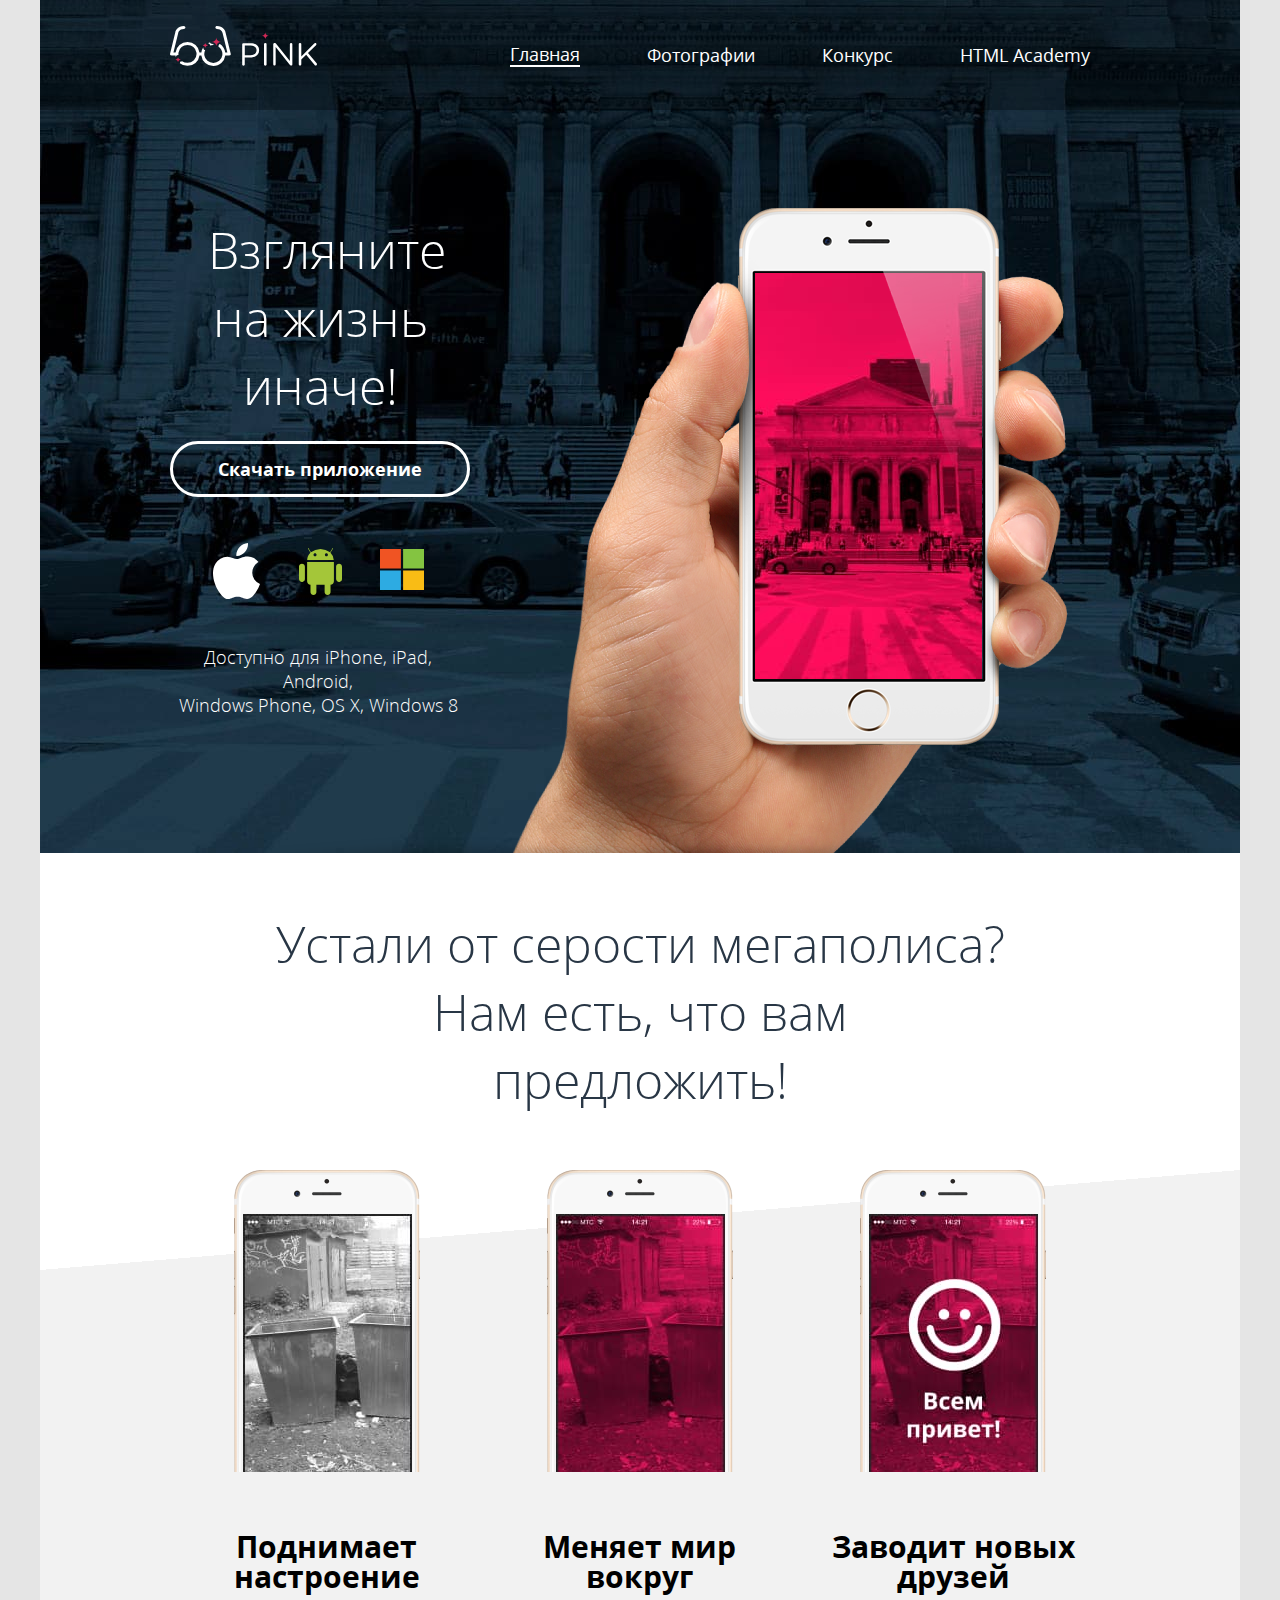
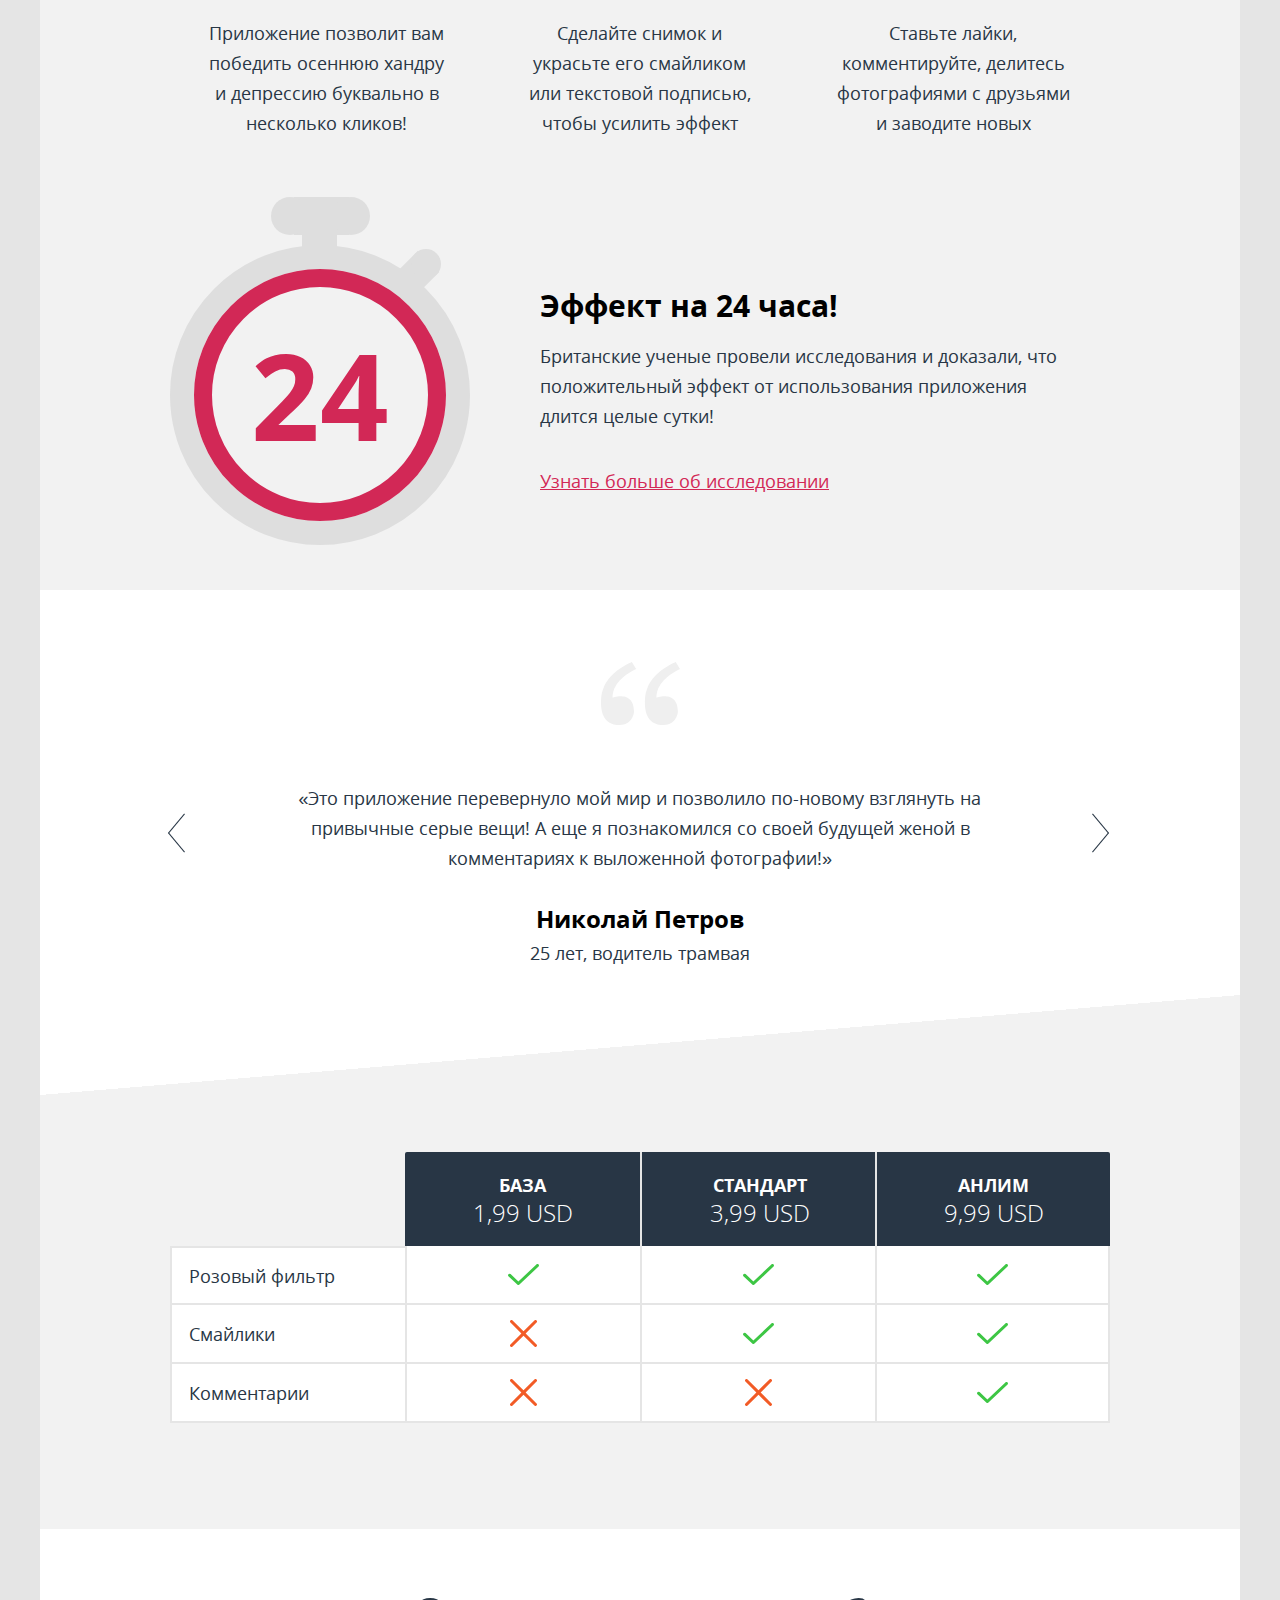
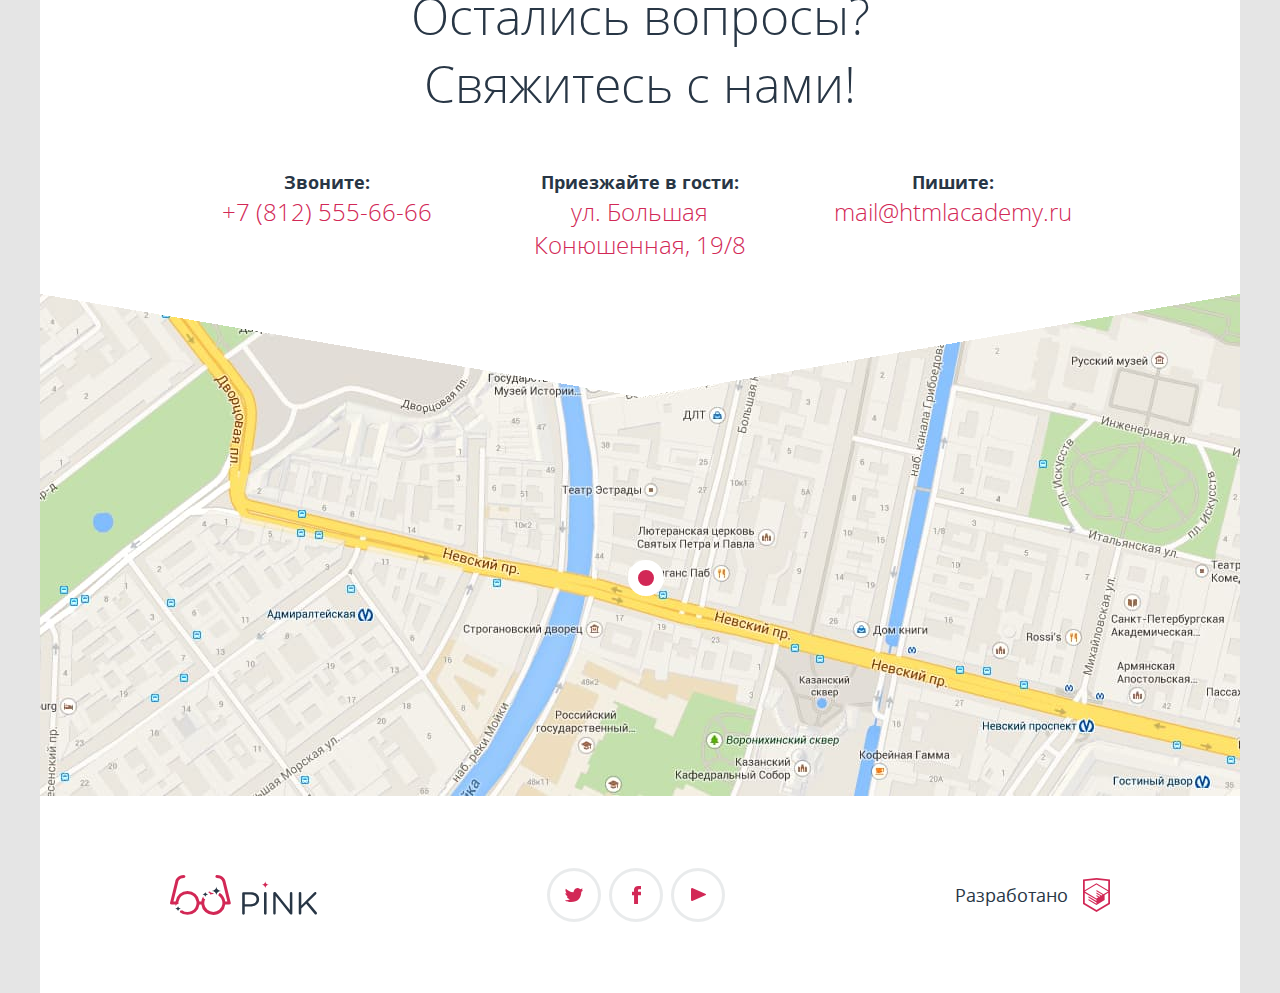
==== index.html @ 9d9a6d83 "pink main page" ====
<!DOCTYPE html>
<html class="page" lang="ru">
<head>
  <meta charset="utf-8">
  <meta name="viewport" content="width=device-width,initial-scale=1">
  <title>Приложение Пинк</title>
  <link rel="icon" href="img/icons/favicon.ico">
  <link rel="stylesheet" href="css/style.css">
</head>
<body class="page__body">
  <div class="page__body-wrapper">
    <header class="header header--opened">
      <div class="header__wrapper">
        <div class="main-nav__wrapper main-nav__wrapper--closed">
          <nav class="main-nav">
            <div class="main-nav__header main-nav__header--closed">
              <a class="main-nav__logo main-nav__logo--device" aria-label="Логотип приложения Пинк">
              </a>
              <div class="main-nav__toggle-wrapper">
                <button class="main-nav__toggle main-nav__toggle--closed" type="button">
                  <span class="visually-hidden">Открыть меню</span>
                </button>
              </div>
            </div>
            <ul class="main-nav__list main-nav__list--closed">
              <li class="main-nav__item main-nav__item--active">
                <a>Главная</a>
              </li>
              <li class="main-nav__item">
                <a>Фотографии</a>
              </li>
              <li class="main-nav__item">
                <a>Конкурс</a>
              </li>
              <li class="main-nav__item">
                <a>HTML Academy</a>
              </li>
            </ul>
          </nav>
        </div>
        <div class="intro">
          <section class="intro__img intro__img--closed">
            <div class="intro__wrapper intro__wrapper--closed">
              <h2 class="intro__slogan intro__slogan--closed">Взгляните на жизнь иначе!</h2>
              <div class="intro__download-wrapper">
                <a class="intro__button" href="#">
                  <p class="intro__button-text">Скачать приложение</p>
                </a>
                <div class="logos">
                  <div class="logos__wrapper">
                    <ul class="logos__list">
                      <li class="logos__item logos__item--apple">
                      </li>
                      <li class="logos__item logos__item--android">
                      </li>
                      <li class="logos__item logos__item--microsoft">
                      </li>
                    </ul>
                  </div>
                </div>
                <p class="logos__desc">
                  Доступно для iPhone, iPad, Android,<br> Windows Phone, OS X, Windows 8
                </p>
              </div>
            </div>
          </section>
        </div>
      </div>
    </header>
    <main class="page-main">
      <h1 class="visually-hidden">Приложение Pink</h1>
      <section class="advatages">
        <h2 class="visually-hidden">Наши преимущества</h2>
        <div class="advatages__wrapper">
          <div class="advatages__title-wrapper">
            <div class="advatages__title">
              <p class="advatages__title-main">Устали от серости мегаполиса?</p>
              <p class="advatages__title-main">
                Нам есть, что вам<br>предложить!
              </p>
            </div>
          </div>
          <nav class="advatages__content">
            <div class="advatages__content-wrapper">
              <ul class="advatages__list">
                <li class="advatages__item advatages__item--mood">
                  <h3 class="advatages__item-title">Поднимает настроение</h3>
                  <p class="advatages__item-desc">
                    Приложение позволит вам победить осеннюю хандру и депрессию буквально в несколько кликов!
                  </p>
                </li>
                <li class="advatages__item advatages__item--change">
                  <h3 class="advatages__item-title">Меняет мир вокруг</h3>
                  <p class="advatages__item-desc">
                    Сделайте снимок и украсьте его смайликом или текстовой подписью, чтобы усилить эффект
                  </p>
                </li>
                <li class="advatages__item advatages__item--friends">
                  <h3 class="advatages__item-title">Заводит новых друзей</h3>
                  <p class="advatages__item-desc">
                    Ставьте лайки, комментируйте, делитесь фотографиями с друзьями и заводите новых
                  </p>
                </li>
              </ul>
              <div class="advatages__img advatages__img--blackwhite"></div>
              <div class="advatages__img advatages__img--colored"></div>
              <div class="advatages__img advatages__img--smile"></div>
            </div>
          </nav>
        </div>
      </section>
      <section class="proof">
        <h2 class="visually-hidden">Доказательства пользы</h2>
        <div class="proof__wrapper">
          <div class="diagram">
            <div class="diagram__spiner">
            </div>
            <div class="diagram__axe">
            </div>
            <div class="diagram__outer">
              <div class="diagram__inner">
                <p class="diagram__text">24</p>
              </div>
            </div>
          </div>
          <div class="proof__content-wrapper">
            <h2 class="proof__title">Эффект<br> на 24 часа!</h2>
            <p class="proof__content">
              Британские ученые провели исследования
              и доказали, что положительный эффект
              от использования приложения длится целые сутки!
            </p>
            <a class="proof__link" href="#">
              Узнать больше об исследовании
            </a>
          </div>
        </div>
      </section>
      <section class="reviews">
        <h2 class="visually-hidden">Отзывы</h2>
        <div class="reviews__wrapper slider">
          <button class="reviews__prev" type="button">
            <span class="visually-hidden">Назад</span>
          </button>
          <div class="reviews__list slider__list">
            <div class="reviews__item slider__item">
              <div class="reviews__quotes-img"></div>
              <blockquote class="reviews__blockquote">
                <p class="reviews__quote">
                  «Это приложение перевернуло мой мир и позволило по-новому взглянуть на
                  привычные серые вещи! А еще я познакомился со своей будущей женой в
                  комментариях к выложенной фотографии!»
                </p>
                <cite class="reviews__author">
                  Николай Петров
                </cite>
                <p class="reviews__info">
                  25 лет, водитель трамвая
                </p>
              </blockquote>
            </div>
          </div>
          <div class="reviews__toggles slider__toggles">
            <button class="slider__toggle slider__toggle--active" type="button">
              <span class="visually-hidden">1</span>
            </button>
            <button class="slider__toggle" type="button">
              <span class="visually-hidden">2</span>
            </button>
            <button class="slider__toggle" type="button">
              <span class="visually-hidden">3</span>
            </button>
          </div>
          <button class="reviews__next" type="button">
            <span class="visually-hidden">Вперед</span>
          </button>
        </div>
      </section>
      <section class="price">
        <h2 class="visually-hidden">Цены на услуги</h2>
        <div class="price__wrapper slider">
          <div class="price__table">
              <div class="price__th price_th-first">
              </div>
              <div class="price__th">
                <div class="price__th-wrapper">
                  <p class="price__title">База</p>
                  <p class="price__value">1,99 USD</p>
                </div>
              </div>
              <div class="price__th price__th--active price__th-hit">
                <div class="price__th-wrapper">
                  <p class="price__title">Стандарт</p>
                  <p class="price__value">3,99 USD</p>
                </div>
              </div>
              <div class="price__th">
                <div class="price__th-wrapper">
                  <p class="price__title">Анлим</p>
                  <p class="price__value">9,99 USD</p>
                </div>
              </div>
              <div class="price__td price__td--active price__td-top">
                <div class="price__td-wrapper">
                  <p class="price__item">
                    Розовый фильтр
                  </p>
                </div>
              </div>
              <div class="price__td">
                <div class="price__img-wrapper">
                  <div class="price__td-img price__td-img--true"></div>
                </div>
              </div>
              <div class="price__td  price__td--active">
                <div class="price__img-wrapper">
                  <div class="price__td-img price__td-img--true"></div>
                </div>
              </div>
              <div class="price__td price__td-right">
                <div class="price__img-wrapper">
                  <div class="price__td-img price__td-img--true"></div>
                </div>
              </div>
              <div class="price__td price__td--active">
                <div class="price__td-wrapper">
                  <p class="price__item">
                    Смайлики
                  </p>
                </div>
              </div>
              <div class="price__td">
                <div class="price__img-wrapper">
                  <div class="price__td-img price__td-img--false"></div>
                </div>
              </div>
              <div class="price__td price__td--active">
                <div class="price__img-wrapper">
                  <div class="price__td-img price__td-img--true"></div>
                </div>
              </div>
              <div class="price__td price__td-right">
                <div class="price__img-wrapper">
                  <div class="price__td-img price__td-img--true"></div>
                </div>
              </div>
              <div class="price__td price__td--active">
                <div class="price__td-wrapper">
                  <p class="price__item">
                    Комментарии
                  </p>
                </div>
              </div>
              <div class="price__td">
                <div class="price__img-wrapper">
                  <div class="price__td-img price__td-img--false"></div>
                </div>
              </div>
              <div class="price__td price__td--active">
                <div class="price__img-wrapper">
                  <div class="price__td-img price__td-img--false"></div>
                </div>
              </div>
              <div class="price__td price__td-right">
                <div class="price__img-wrapper">
                  <div class="price__td-img price__td-img--true"></div>
                </div>
              </div>
          </div>
          <div class="price__toggles slider__toggles">
            <button class="slider__toggle" type="button">
              <span class="visually-hidden">1</span>
            </button>
            <button class="slider__toggle slider__toggle--active" type="button">
              <span class="visually-hidden">2</span>
            </button>
            <button class="slider__toggle" type="button">
              <span class="visually-hidden">3</span>
            </button>
          </div>
        </div>
      </section>
      <section class="contacts">
        <h2 class="visually-hidden">Контакты</h2>
        <div class="contacts__wrapper">
          <div class="contacts__content">
            <h3 class="contacts__title">Остались вопросы?<br>Свяжитесь с нами!</h3>
            <div class="contacts__phone">
              <p class="contacts__phone-title">Звоните:</p>
              <a class="contacts__phone-number" href="tel:+7(812)555-66-66">
                <span class="contacts__phone-text">+7 (812) 555-66-66</span>
              </a>
            </div>
            <div class="contacts__email">
              <p class="contacts__email-title">Пишите:</p>
              <a class="contacts__email-link" href="mail@htmlacademy.ru">
                <span class="contacts__email-text">mail@htmlacademy.ru</span>
              </a>
            </div>
            <div class="contacts__address">
              <p class="contacts__address-title">Приезжайте в гости:</p>
              <a class="contacts__address-link" href="ул.БольшаяКонюшенная,19/8">
                <span class="contacts__address-text">ул. Большая<br>Конюшенная, 19/8</span>
              </a>
            </div>
          </div>
        </div>
        <div class="map">
          <div class="map__blur">
            <div class="map__img"></div>
          </div>
        </div>
      </section>
    </main>
    <footer class="page-footer">
      <div class="page-footer__wrapper">
        <div class="page-footer__logo">
        </div>
        <div class="social">
          <div class="social__wrapper">
            <div class="social__img social__twitter" aria-label="Твиттер лого">
            </div>
            <div class="social__img social__fb" aria-label="Фейсбук лого">
            </div>
            <div class="social__img social__youtube" aria-label="Ютуб лого">
            </div>
          </div>
        </div>
        <div class="page-footer__dev">
          <h3 class="page-footer__dev-name">Разработано</h3>
          <div class="page-footer__dev-logo"aria-label="htmlacademy лого">
          </div>
        </div>
      </div>
    </footer>
    <script src="./js/script.js" defer></script>
  </div>
</body>
</html>
---- css/style.css ----
.visually-hidden{position:absolute;width:1px;height:1px;margin:-1px;border:0;padding:0;white-space:nowrap;-webkit-clip-path:inset(100%);clip-path:inset(100%);clip:rect(0,0,0,0);overflow:hidden}@font-face{font-family:"Open Sans";src:url(../fonts/opensanslight.woff2)format("woff2");font-weight:300;font-display:swap;font-style:normal}@font-face{font-family:"Open Sans";src:url(../fonts/opensans.woff2)format("woff2");font-weight:400;font-display:swap;font-style:normal}@font-face{font-family:"Open Sans";src:url(../fonts/opensansbold.woff2)format("woff2");font-weight:700;font-display:swap;font-style:normal}@font-face{font-family:"Open Sans";src:url(../fonts/opensanslight.woff)format("woff");font-weight:300;font-display:swap;font-style:normal}@font-face{font-family:"Open Sans";src:url(../fonts/opensans.woff)format("woff");font-weight:400;font-display:swap;font-style:normal}@font-face{font-family:"Open Sans";src:url(../fonts/opensansbold.woff)format("woff");font-weight:700;font-display:swap;font-style:normal}.page__body{margin:0;display:flex;width:100%;min-width:327spx;font-family:"Open Sans","Arial",sans-serif;font-weight:300;background:#e5e5e5}@media (min-width:1200px){.page__body-wrapper{max-width:1200px;margin:auto}}.header{color:#fff;font-family:"Open Sans","Arial",sans-serif;font-weight:300}.header__wrapper,.main-nav__wrapper{position:relative;width:100%}.main-nav__wrapper--closed{position:absolute}@media (min-width:1200px){.main-nav__wrapper{position:absolute}}.main-nav{position:relative;z-index:2}@media (min-width:1200px){.main-nav{padding:0 130px;display:grid;grid-template-columns:1fr 1.94fr;justify-content:space-between;background-color:rgba(0,0,0,.3)}}.main-nav__header{padding:0 20px;background-color:#283645;display:flex;height:69px;align-items:center;justify-content:space-between;border-bottom:1px solid #000}.main-nav__header--closed{height:66px;background-color:rgba(0,0,0,.3);border-bottom:none}@media (min-width:660px){.main-nav__header,.main-nav__header--closed{height:110px}}@media (min-width:1200px){.main-nav__header{padding:0;background-color:transparent;border-bottom:none}}.main-nav__logo{display:block;width:74px;height:23px;background-color:transparent;background-image:url(../img/logo-mobile.svg);background-repeat:no-repeat}@media (min-width:660px){.main-nav__logo{width:145px;height:40px;padding-bottom:18px;background-image:url(../img/logo-tablet.svg)}}@media (min-width:1200px){.main-nav__logo{width:147px;height:40px;background-image:url(../img/logo-desktop.svg)}}.main-nav__list{list-style:none;margin:0;padding:0}.main-nav__list--closed{display:none}@media (min-width:1200px){.main-nav__list{display:flex;align-items:center;justify-content:space-between}}.main-nav__item{padding:0 20px;display:flex;height:63px;font-weight:700;font-size:18px;line-height:32px;align-items:center;justify-content:center;text-transform:uppercase;color:#fff;background-color:#283645;border-top:1px solid rgba(255,255,255,.15);border-bottom:1px solid #000}.main-nav__item:hover a{color:#d22856;cursor:pointer}.main-nav__item:active a{opacity:.3}@media (min-width:1200px){.main-nav__item{font-weight:400;line-height:18px;text-transform:none;background-color:transparent;border-top:none;border-bottom:none}.main-nav__item:active a{color:#fff;opacity:.3}.main-nav__item--active:hover a{color:#fff;cursor:text}.main-nav__item--active:active a{color:#fff;cursor:text;opacity:1}.main-nav__item--active a::after{position:relative;top:2px;display:block;content:"";width:100%;height:2px;background-color:#fff}}.main-nav__toggle{display:block;width:50px;height:24px;padding:0;border:0;background-color:transparent;cursor:pointer}.main-nav__toggle:active::before{opacity:30%}.main-nav__toggle--closed::before{position:absolute;display:block;content:"";width:50px;height:4px;background-color:#fff;box-shadow:0 8px 0#fff,0-8px 0#fff}.main-nav__toggle--closed:hover::before{background-color:#d22856;box-shadow:0 8px 0#d22856,0-8px 0#d22856}@media (min-width:1200px){.main-nav__toggle{display:none}}.main-nav__toggle--opened{width:23px;height:23px}.main-nav__toggle--opened::after,.main-nav__toggle--opened::before{position:absolute;width:23px;height:2px;box-shadow:none;display:block;content:"";background-color:#fff}.main-nav__toggle--opened::before{transform:rotate(45deg)}.main-nav__toggle--opened::after{transform:rotate(-45deg)}.main-nav__toggle--opened:hover::after,.main-nav__toggle--opened:hover::before{background-color:#d22856;box-shadow:none}.main-nav__toggle--opened:active::after,.main-nav__toggle--opened:active::before{opacity:30%;box-shadow:none}@media (min-width:1200px){.main-nav__toggle--opened{display:none}}.intro{position:relative;z-index:1;display:grid;height:inherit;grid-template-columns:1fr;font-family:"Open Sans";font-style:normal;font-weight:300;font-size:14px;line-height:24px;color:#fff;justify-content:center;align-items:center}.intro__img{height:669px;display:grid;align-content:center;background-image:url(../img/phone-mobile.png),url(../img/screen-mobile.jpg),url(../img/back-mobile3.jpg);background-position:0 110px,105px 142px,0-66px;background-repeat:no-repeat,no-repeat,no-repeat;background-size:auto,auto,cover}.intro__img--closed{height:735px;background-position:0 176px,105px 208px,0 0}@media (min-width:660px){.intro__img{height:619px;background-image:url(../img/phone-tablet.png),url(../img/screen-tablet.jpg),url(../img/back-tablet.jpg);background-position:0 74px,372px 130px,0-110px;background-repeat:no-repeat,no-repeat,no-repeat;background-size:auto,auto,cover}.intro__img--closed{height:729px;background-position:0 184px,372px 240px,0 0}}@media (min-width:1200px){.intro__img{height:853px;background-image:url(../img/phone-desktop.png),url(../img/screen-desktop.jpg),url(../img/back-desktop.jpg);background-position:144px 208px,712px 271px,0 0;background-repeat:no-repeat,no-repeat,no-repeat;background-size:auto,auto,cover}}.intro__wrapper{display:grid;justify-content:center;grid-template-rows:391px 271px;grid-template-columns:1fr}.intro__wrapper--closed{grid-template-rows:457px 271px}@media (min-width:660px){.intro__wrapper{grid-template-rows:166px 231px;grid-template-columns:300px;justify-content:left;margin-left:20px;margin-top:0}.intro__wrapper--closed{margin-top:90px}}@media (min-width:1200px){.intro__wrapper{grid-template-rows:225px 276px;grid-template-columns:300px;justify-content:left;margin-left:130px;margin-top:80px}}.intro__download-wrapper{display:grid;grid-template-rows:min-content 1fr min-content;justify-content:center;padding-top:28px;padding-bottom:38px;background-color:#283645}@media (min-width:660px){.intro__download-wrapper{background-color:transparent;padding:0}}@media (min-width:1200px){.intro__download-wrapper{background-color:transparent;padding:0}}.intro__slogan{display:block;font-weight:300;margin:28px 20px 0;font-style:normal;font-size:24px;line-height:29px;text-align:center}.intro__slogan--closed{margin:94px 20px 0}@media (min-width:660px){.intro__slogan{font-size:40px;line-height:48px;margin:0 50px}}@media (min-width:1200px){.intro__slogan{font-size:50px;line-height:68px;margin:0 38px}}.logos{align-self:center}.logos__wrapper{display:flex;justify-content:center}.logos__list{display:grid;grid-template-columns:1fr 1fr 1fr;width:100%;align-items:center;margin:0;padding:0;list-style:none}.logos__item{display:block;background-repeat:no-repeat}.logos__item--microsoft{width:44px;height:44px;justify-self:start;margin-left:10px;background-image:url(../img/microsoft-logo.svg)}.logos__item--android{width:43px;height:47px;justify-self:center;background-image:url(../img/android-logo.svg)}.logos__item--apple{width:47px;height:56px;justify-self:end;margin-right:10px;background-image:url(../img/apple-logo.svg)}.logos__desc{margin:0;font-style:normal;font-weight:300;font-size:14px;line-height:24px;text-align:center}@media (min-width:660px){.logos__desc{width:296px;font-style:normal;font-weight:300;font-size:18px;line-height:24px}}@media (min-width:1200px){.logos__desc{width:296px;font-style:normal;font-weight:300;font-size:18px;line-height:24px}}.intro__button{display:flex;width:274px;height:50px;background-color:transparent;border:3px solid #fff;border-radius:29px;text-decoration:none}@media (min-width:660px){.intro__button{width:294px}}@media (min-width:1200px){.intro__button{width:294px}}.intro__button:hover{background-color:#fff}.intro__button:hover .intro__button-text{color:#d22856}.intro__button:active .intro__button-text{opacity:.3}.intro__button-text{margin:auto;padding:0;font-weight:700;font-size:18px;line-height:18px;color:#fff}.advatages,.page-main{position:relative}.advatages{background-color:#fff}.advatages__title-wrapper{display:grid;align-items:center}@media (min-width:1200px){.advatages__title-wrapper{min-height:317px}}.advatages__title{display:grid;min-height:186px;grid-template-rows:1fr 1fr;align-items:end;margin-bottom:29px}@media (min-width:660px){.advatages__title{min-height:238px}}@media (min-width:1200px){.advatages__title{display:block;min-height:0;margin-bottom:0}}.advatages__title-main{margin:0;font-family:"Open Sans";font-style:normal;font-weight:300;font-size:24px;line-height:29px;color:#283645;text-align:center}@media (min-width:660px){.advatages__title-main{font-size:40px;line-height:54px}}@media (min-width:1200px){.advatages__title-main{font-size:50px;line-height:68px}}.advatages__content{position:relative;background-color:#f2f2f2}.advatages__content::before{display:block;position:absolute;content:"";top:0;width:100%;height:34px;background:linear-gradient(to bottom right,#fff 50%,#f2f2f2 50%);z-index:1}@media (min-width:660px){.advatages__content{grid-template-rows:101px 108px}.advatages__content::before{top:0;height:54px}}@media (min-width:1200px){.advatages__content{grid-template-rows:131px 134px}.advatages__content::before{top:0;height:100px}}.advatages__content-wrapper{display:grid;padding:0 20px;text-align:center;justify-items:center}@media (min-width:660px){.advatages__content-wrapper{grid-template-columns:1fr 1fr;justify-items:left;text-align:left}}@media (min-width:1200px){.advatages__content-wrapper{grid-template-rows:302px 325px;grid-template-columns:1fr 1fr 1fr;justify-items:center;padding:0 130px}}.advatages__list{display:grid;grid-template-rows:139px 139px 139px;margin:0;padding:86px 0 0;list-style:none}@media (min-width:660px){.advatages__list{order:2;grid-template-rows:135px 135px 135px;padding-top:75px}}@media (min-width:1200px){.advatages__list{grid-template-rows:1fr;grid-template-columns:1fr 1fr 1fr;padding-top:0;grid-column:span 3;text-align:center;align-items:center}}.advatages__item-title{margin:0;font-style:normal;font-weight:700;font-size:18px;line-height:24px;color:#000}@media (min-width:1200px){.advatages__item-title{font-size:30px;line-height:30px;padding:0 35px}}.advatages__item-desc{margin:0;padding:20px 20px 20px 0;font-style:normal;font-weight:400;font-size:14px;line-height:24px;color:#283645}@media (min-width:1200px){.advatages__item-desc{font-size:18px;line-height:30px;padding:0 35px;margin-top:26px}}.advatages__img{width:157px;height:278px;z-index:2;background-repeat:no-repeat,no-repeat}.advatages__img--blackwhite{display:none}@media (min-width:1200px){.advatages__img--blackwhite{display:block;width:186px;height:302px;background-image:url(../img/screen-desk-bw.jpg),url(../img/phone-adv-desktop.png);background-position:9px 44px,0 0}}.advatages__img--colored{display:none}@media (min-width:1200px){.advatages__img--colored{display:block;width:186px;height:302px;background-image:url(../img/screen-desk-color.jpg),url(../img/phone-adv-desktop.png);background-position:9px 44px,0 0}}.advatages__img--smile{background-image:url(../img/screen-mob-smile.jpg),url(../img/phone-adv-mobile.png);background-position:8px 34px,0 0}@media (min-width:660px){.advatages__img--smile{width:268px;height:481px;order:1;background-image:url(../img/screen-tabl-smile.jpg),url(../img/phone-adv-tablet.png);background-position:15px 64px,0 0}}@media (min-width:1200px){.advatages__img--smile{width:186px;height:302px;background-image:url(../img/screen-desk-smile.jpg),url(../img/phone-adv-desktop.png);background-position:9px 44px,0 0}}.proof{position:relative;background-color:#fff}@media (max-width:659px){.proof{display:none}}@media (min-width:1200px){.proof{background-color:#f2f2f2}}.proof__wrapper{display:grid;grid-template-columns:1fr 1fr;padding:0 20px}@media (min-width:1200px){.proof__wrapper{grid-template-columns:300px 1fr;padding:0 130px}}.diagram{position:relative;display:block;width:238px;height:238px;padding-top:38px;margin-top:54px;margin-bottom:109px}@media (min-width:1200px){.diagram{width:300px;height:345px;padding-top:48px;margin:0}}.diagram__spiner{position:absolute;top:0;left:96px;width:43px;height:30px;background-color:#dedede}.diagram__spiner::before{left:30px}.diagram__spiner::after,.diagram__spiner::before{content:"";position:absolute;top:0;width:30px;height:30px;border-radius:50%;background-color:#dedede}@media (min-width:1200px){.diagram__spiner::after,.diagram__spiner::before{top:0;left:38px;width:38px;height:38px}}.diagram__spiner::after{left:-16px}@media (min-width:1200px){.diagram__spiner::after{left:-23px}.diagram__spiner{left:124px;width:55px;height:38px}}.diagram__outer{width:202px;height:202px;border:18px solid #dedede;border-radius:50%}.diagram__outer::before{top:10px;left:104px;width:30px;height:30px}.diagram__outer::after,.diagram__outer::before{content:"";position:absolute;background-color:#dedede}@media (min-width:1200px){.diagram__outer::after,.diagram__outer::before{top:17px;left:132px;width:35px;height:35px}}.diagram__outer::after{top:60px;left:203px;width:22px;height:22px;transform:rotate(45deg);border-radius:50%}@media (min-width:1200px){.diagram__outer::after{top:52px;left:241px;width:30px;height:30px}.diagram__outer{width:252px;height:252px;border:24px solid #dedede}}.diagram__inner{display:flex;width:170px;height:170px;border:16px solid #d22856;border-radius:50%}.diagram__inner::before{content:"";position:absolute;top:67px;left:196px;width:22px;height:22px;transform:rotate(45deg);background-color:#dedede}@media (min-width:1200px){.diagram__inner::before{top:60px;left:233px;width:30px;height:30px}.diagram__inner{width:216px;height:216px;border:18px solid #d22856}}.diagram__text{margin:auto;font-weight:700;font-size:96px;line-height:96px;color:#d22856}@media (min-width:1200px){.diagram__text{font-size:120px;line-height:120px}.proof__content-wrapper{margin-left:70px;margin-right:25px;align-self:center}}.proof__title{font-weight:700;font-size:30px;line-height:34px;margin-top:96px;margin-bottom:14px}@media (min-width:1200px){.proof__title{font-weight:700;font-size:30px;line-height:30px;margin:0 0 20px}.proof__title br{display:none}}.proof__content{font-weight:400;font-size:14px;line-height:22px;color:#283645;margin:0 0 10px}@media (min-width:1200px){.proof__content{font-weight:400;font-size:18px;line-height:30px;margin-bottom:35px}}.proof__link{color:#d22856;font-weight:400;font-size:14px}@media (min-width:1200px){.proof__link{font-weight:400;font-size:18px;line-height:30px}}.reviews{position:relative;display:grid;background-color:#fff;height:345px}@media (min-width:660px){.reviews{height:238px}}@media (min-width:1200px){.reviews{height:405px}}.reviews__wrapper{margin:0 20px;justify-self:center;align-self:center;text-align:center}@media (min-width:660px){.reviews__wrapper{align-self:self-start}}@media (min-width:1200px){.reviews__wrapper{display:flex;justify-content:space-between;align-self:self-start;margin:0 130px}.reviews__list{margin-left:104px;margin-right:104px}}.reviews__item{display:grid}.reviews__quotes-img{display:none}@media (min-width:1200px){.reviews__quotes-img{display:block;width:79px;height:63px;margin-top:72px;background-image:url(../img/quotes.svg);background-repeat:no-repeat;justify-self:center}}.reviews__blockquote{display:grid;margin:0}.reviews__quote{margin:0;font-weight:400;font-size:18px;line-height:30px;color:#283645}@media (max-width:659px){.reviews__quote{order:2;font-size:14px;margin-top:24px}}@media (min-width:660px){.reviews__quote{margin-bottom:44px}}@media (min-width:1200px){.reviews__quote{margin-top:58px;margin-bottom:29px}}.reviews__author{font-weight:700;font-size:18px;color:#000;font-style:normal}@media (min-width:660px){.reviews__author{margin-bottom:6px;font-size:20px}}@media (min-width:1200px){.reviews__author{margin-bottom:6px;font-size:24px}}.reviews__info{font-weight:400;font-size:14px;color:#283645;margin:0}@media (max-width:659px){.reviews__info{display:none}}@media (min-width:1200px){.reviews__info{font-size:18px;margin-bottom:36px}}.reviews__next,.reviews__prev{display:none}@media (min-width:1200px){.reviews__next,.reviews__prev{display:block;position:relative;width:22px;height:41px;margin-top:224px;background-color:transparent;border:0;outline-style:none}.reviews__next::after,.reviews__next::before,.reviews__prev::after,.reviews__prev::before{position:absolute;content:"";width:25px;height:1px;background-color:#283645}.reviews__prev::before{top:28px;left:-6px;transform:rotate(50deg)}.reviews__prev::after{top:9px;left:-6px;transform:rotate(-50deg)}.reviews__next::before{top:9px;left:-6px;transform:rotate(50deg)}.reviews__next::after{top:28px;left:-6px;transform:rotate(-50deg)}}.reviews__toggles{margin-top:34px}@media (min-width:660px){.reviews__toggles{margin-top:29px}}@media (min-width:1200px){.reviews__toggles{display:none}}.slider__toggle{width:6px;height:6px;box-sizing:border-box;background-color:#283645;opacity:30%;padding:0;margin:0;border:0;cursor:pointer;border-radius:50%}.slider__toggle:first-child{margin-right:15px}.slider__toggle:last-child{margin-left:15px}.slider__toggle:hover{opacity:60%}.slider__toggle:active{opacity:10%}.slider__toggle--active,.slider__toggle--active:active,.slider__toggle--active:hover{outline:3px solid #283645;opacity:100%;background-color:#fff;cursor:auto}.price{position:relative;background-color:#f2f2f2}.price::before{position:absolute;display:block;content:"";top:0;width:100%;height:20px;background:linear-gradient(to bottom right,#fff 50%,#f2f2f2 50%)}@media (min-width:660px){.price::before{height:42px}}@media (min-width:1200px){.price::before{height:100px}}.price__wrapper{display:grid;min-height:480px}@media (min-width:660px){.price__wrapper{min-height:387px;margin:0 20px}}@media (min-width:1200px){.price__wrapper{min-height:534px;margin:0 130px}}.price__table{width:100%;min-width:327px;margin-top:auto;display:grid;grid-template-rows:minmax(94px,max-content) repeat(3,minmax(59px,max-content));grid-template-columns:.75fr .25fr}@media (min-width:660px){.price__table{margin-top:98px;grid-template-rows:minmax(75px,max-content) repeat(3,minmax(45px,max-content));grid-template-columns:repeat(4,1fr)}}@media (min-width:1200px){.price__table{margin-top:157px;grid-template-rows:minmax(94px,max-content) repeat(3,minmax(59px,max-content));grid-template-columns:repeat(4,1fr)}}.price__th{height:100%;display:none;width:100%;background-color:#283645}.price__th--active{display:block;grid-column:span 2}@media (min-width:660px){.price__th{display:block;grid-column:auto}.price__th:first-child{background-color:transparent}.price__th:nth-child(2){border-radius:2px 0 0 0}.price__th:nth-child(4){border-radius:0 2px 0 0}}@media (min-width:1200px){.price__th{display:block;grid-column:auto}.price__th:first-child{background-color:transparent}.price__th:nth-child(2){border-radius:2px 0 0 0}.price__th:nth-child(4){border-radius:0 2px 0 0}}.price__th-wrapper{display:grid;height:100%;margin-left:20px;margin-right:20px;border-left:2px solid #e5e5e5;border-right:2px solid #e5e5e5;text-align:center;align-content:start;padding-top:16px;line-height:24px}@media (min-width:660px){.price__th-wrapper{margin:0;border:0;align-content:center;padding:0}}@media (min-width:1200px){.price__th-wrapper{margin:0;border:0;align-content:center;padding:0}}@media (min-width:660px){.price__th:nth-child(2) .price__th-wrapper{border-left:none}}@media (min-width:1200px){.price__th:nth-child(2) .price__th-wrapper{border-left:none}}@media (min-width:660px){.price__th:nth-child(3),.price__th:nth-child(4) .price__th-wrapper{border-left:2px solid #e5e5e5}}@media (min-width:1200px){.price__th:nth-child(3),.price__th:nth-child(4) .price__th-wrapper{border-left:2px solid #e5e5e5}}.price__title{font-weight:700;font-size:16px;color:#fff;margin:0;text-transform:uppercase}@media (min-width:1200px){.price__title{font-size:18px}}.price__value{font-weight:300;font-size:18px;color:#fff;margin:0;padding-top:4px}@media (min-width:1200px){.price__value{font-size:24px}}.price__td{display:none;background-color:#fff;border-bottom:2px solid #e5e5e5}.price__td--active{display:grid}@media (min-width:660px){.price__td{display:grid;border-left:2px solid #e5e5e5}.price__td:nth-child(4){border-right:2px solid #e5e5e5}}@media (min-width:1200px){.price__td{display:grid;border-left:2px solid #e5e5e5}}.price__img-wrapper{display:grid}@media (max-width:659px){.price__img-wrapper{margin-right:20px;border-right:2px solid #e5e5e5}}.price__td-img{margin-right:20px}.price__td-img--true{background-image:url(../img/yes-svg.svg);background-repeat:no-repeat;background-size:auto;background-position:right center}@media (min-width:660px){.price__td-img--true{margin-right:0;background-position:center}}@media (min-width:1200px){.price__td-img--true{margin-right:0;background-position:center}}.price__td-img--false{background-image:url(../img/no-svg.svg);background-repeat:no-repeat;background-size:auto;background-position:right center}@media (min-width:660px){.price__td-img--false{margin-right:0;background-position:center}}@media (min-width:1200px){.price__td-img--false{margin-right:0;background-position:center}}@media (min-width:660px){.price__td-top{border-top:2px solid #e5e5e5}}@media (min-width:1200px){.price__td-top{border-top:2px solid #e5e5e5}}@media (min-width:660px){.price__td-right{border-right:2px solid #e5e5e5}}@media (min-width:1200px){.price__td-right{border-right:2px solid #e5e5e5}}.price__td-wrapper{display:grid}@media (max-width:659px){.price__td-wrapper{margin-left:20px;border-left:2px solid #e5e5e5}}.price__item{margin:0 0 0 20px;font-weight:400;font-size:14px;color:#283645;text-transform:uppercase;align-self:center}@media (min-width:660px){.price__item{text-transform:none;margin-left:17px}}@media (min-width:1200px){.price__item{font-size:18px}}.price__toggles{display:none;justify-self:center;margin-top:auto;margin-bottom:auto}@media (max-width:659px){.price__toggles{display:block}}.contacts{width:100%;min-width:327px;background-color:#fff;color:#283645}@media (min-width:660px){.contacts{min-width:660px}}@media (min-width:1200px){.contacts{min-width:1200px}}.contacts__wrapper{display:grid;min-height:411px;justify-items:center;align-items:center;text-align:center;margin:0 20px}@media (min-width:660px){.contacts__wrapper{min-height:405px;margin:0 20px;align-items:start}}@media (min-width:1200px){.contacts__wrapper{min-height:365px;margin:0 130px;align-items:start}}@media (min-width:660px){.contacts__content{display:grid;width:100%;grid-template-rows:minmax(191px,max-content) minmax(103px,max-content) minmax(111px,max-content);grid-template-columns:1fr 1fr;align-items:start}}@media (min-width:1200px){.contacts__content{display:grid;width:100%;grid-template-rows:minmax(241px,max-content) minmax(124px,max-content);grid-template-columns:1fr 1fr 1fr;align-items:start}}.contacts__title{margin-top:0;font-weight:300;font-size:24px;line-height:29px;color:#283645}@media (min-width:660px){.contacts__title{font-size:40px;line-height:54px;grid-column:span 2;margin:0;align-self:center}}@media (min-width:1200px){.contacts__title{font-size:50px;line-height:68px;grid-column:span 3;margin:0;align-self:center}}@media (min-width:660px){.contacts__address{grid-column:span 2}}@media (min-width:1200px){.contacts__address{grid-column:auto;order:1}.contacts__email{order:2}}.contacts__address-title,.contacts__email-title,.contacts__phone-title{font-weight:700;font-size:18px;line-height:25px;margin:19px 0 0}@media (min-width:660px){.contacts__address-title,.contacts__email-title,.contacts__phone-title{margin:0}}@media (min-width:1200px){.contacts__address-title,.contacts__email-title,.contacts__phone-title{margin:0}}.contacts__phone-title{margin-top:30px}@media (min-width:660px){.contacts__phone-title{margin:0}}@media (min-width:1200px){.contacts__phone-title{margin:0}}.contacts__address-text,.contacts__email-text,.contacts__phone-text{font-weight:300;font-size:24px;line-height:33px;color:#d22856}.contacts__address-link,.contacts__email-link,.contacts__phone-number{text-decoration:none;margin-bottom:27px}@media (min-width:660px){.contacts__address-link,.contacts__email-link,.contacts__phone-number{margin:0}}@media (min-width:1200px){.contacts__address-link,.contacts__email-link,.contacts__phone-number{margin:0}}.map{position:relative;background-image:url(../img/map-mobile.jpg);background-repeat:no-repeat;background-size:cover}@media (min-width:660px){.map{background-image:url(../img/map-tablet.jpg)}}@media (min-width:1200px){.map{background-image:url(../img/map-desktop.jpg)}}.map::after,.map::before{position:absolute;display:block;content:"";top:0;width:50%;height:33px;z-index:1}@media (min-width:660px){.map::after,.map::before{height:68px}}@media (min-width:1200px){.map::after,.map::before{height:103px}}.map::before{right:0;background:linear-gradient(to bottom right,#fff 50%,transparent 50%)}.map::after{left:0;background:linear-gradient(to bottom left,#fff 50%,transparent 50%)}.map__blur{position:relative;display:flex;justify-content:center;background:rgba(255,255,255,.2);-webkit-backdrop-filter:blur(4px);backdrop-filter:blur(4px)}.map__img{position:relative;min-height:200px;width:327px;background-image:url(../img/map-mobile.jpg);background-repeat:no-repeat;background-size:contain}.map__img::before{position:absolute;top:48%;left:43%;width:16px;height:16px;content:"";background-color:#d22856;border:10px solid #fff;border-radius:50%}@media (min-width:660px){.map__img::before{top:52%;left:47%}}@media (min-width:1200px){.map__img::before{top:53%;left:49%}}@media (min-width:660px){.map__img{min-height:374px;width:660px;background-image:url(../img/map-tablet.jpg)}}@media (min-width:1200px){.map__img{min-height:502px;width:1200px;background-image:url(../img/map-desktop.jpg)}}.page-footer{position:relative;width:100%;min-width:327px;background-color:#fff}@media (min-width:660px){.page-footer{min-width:660px}}@media (min-width:1200px){.page-footer{min-width:1200px}}.page-footer__wrapper{display:grid;grid-template-rows:80px 92px 112px;min-height:284px;margin:0 20px;justify-items:center;align-items:end}@media (min-width:660px){.page-footer__wrapper{display:flex;min-height:127px;margin:0 20px;align-items:center;justify-content:space-between}}@media (min-width:1200px){.page-footer__wrapper{display:flex;min-height:197px;margin:0 130px;align-items:center;justify-content:space-between}}.page-footer__logo{width:145px;height:40px;background-image:url(../img/footer-logo-tablet.svg);background-repeat:no-repeat}@media (min-width:1200px){.page-footer__logo{width:147px;background-image:url(../img/footer-logo-desktop.svg)}}.social__wrapper{display:flex}.social__img{width:48px;height:48px;margin-left:4px;margin-right:4px;border:3px solid rgba(40,54,69,.1);border-radius:50%}.social__fb,.social__twitter,.social__youtube{background-image:url(../img/twitter.svg);background-repeat:no-repeat;background-size:auto;background-position:center}.social__fb,.social__youtube{background-image:url(../img/facebook.svg)}.social__youtube{background-image:url(../img/youtube.svg)}.page-footer__dev{display:flex;align-items:center;align-self:center}.page-footer__dev-name{font-weight:400;font-size:14px;line-height:18px;color:#283645;margin:0 15px 0 0}@media (min-width:660px){.page-footer__dev-name{font-size:14px}}@media (min-width:1200px){.page-footer__dev-name{font-size:18px}}.page-footer__dev-logo{width:27px;height:34px;background-image:url(../img/htmlacademy.svg);background-repeat:no-repeat;background-size:auto}
/*# sourceMappingURL=[data-uri] */
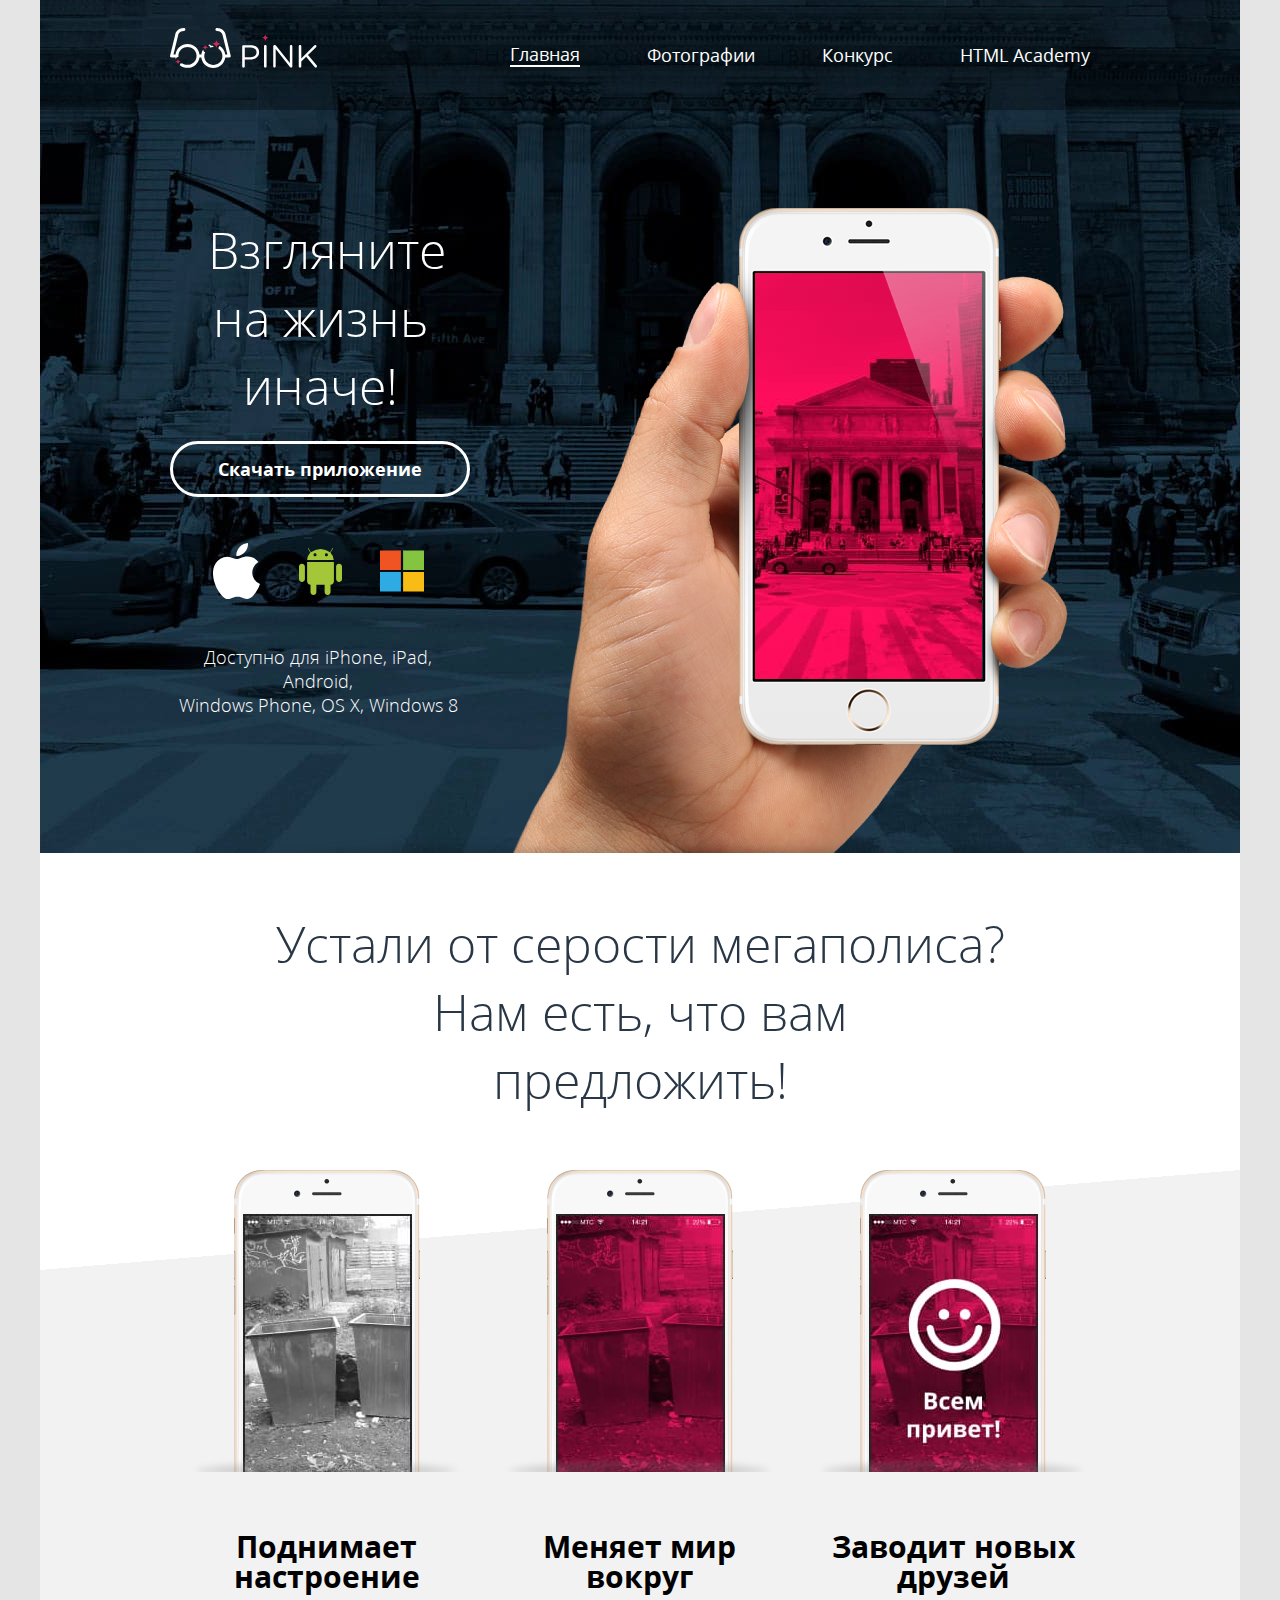
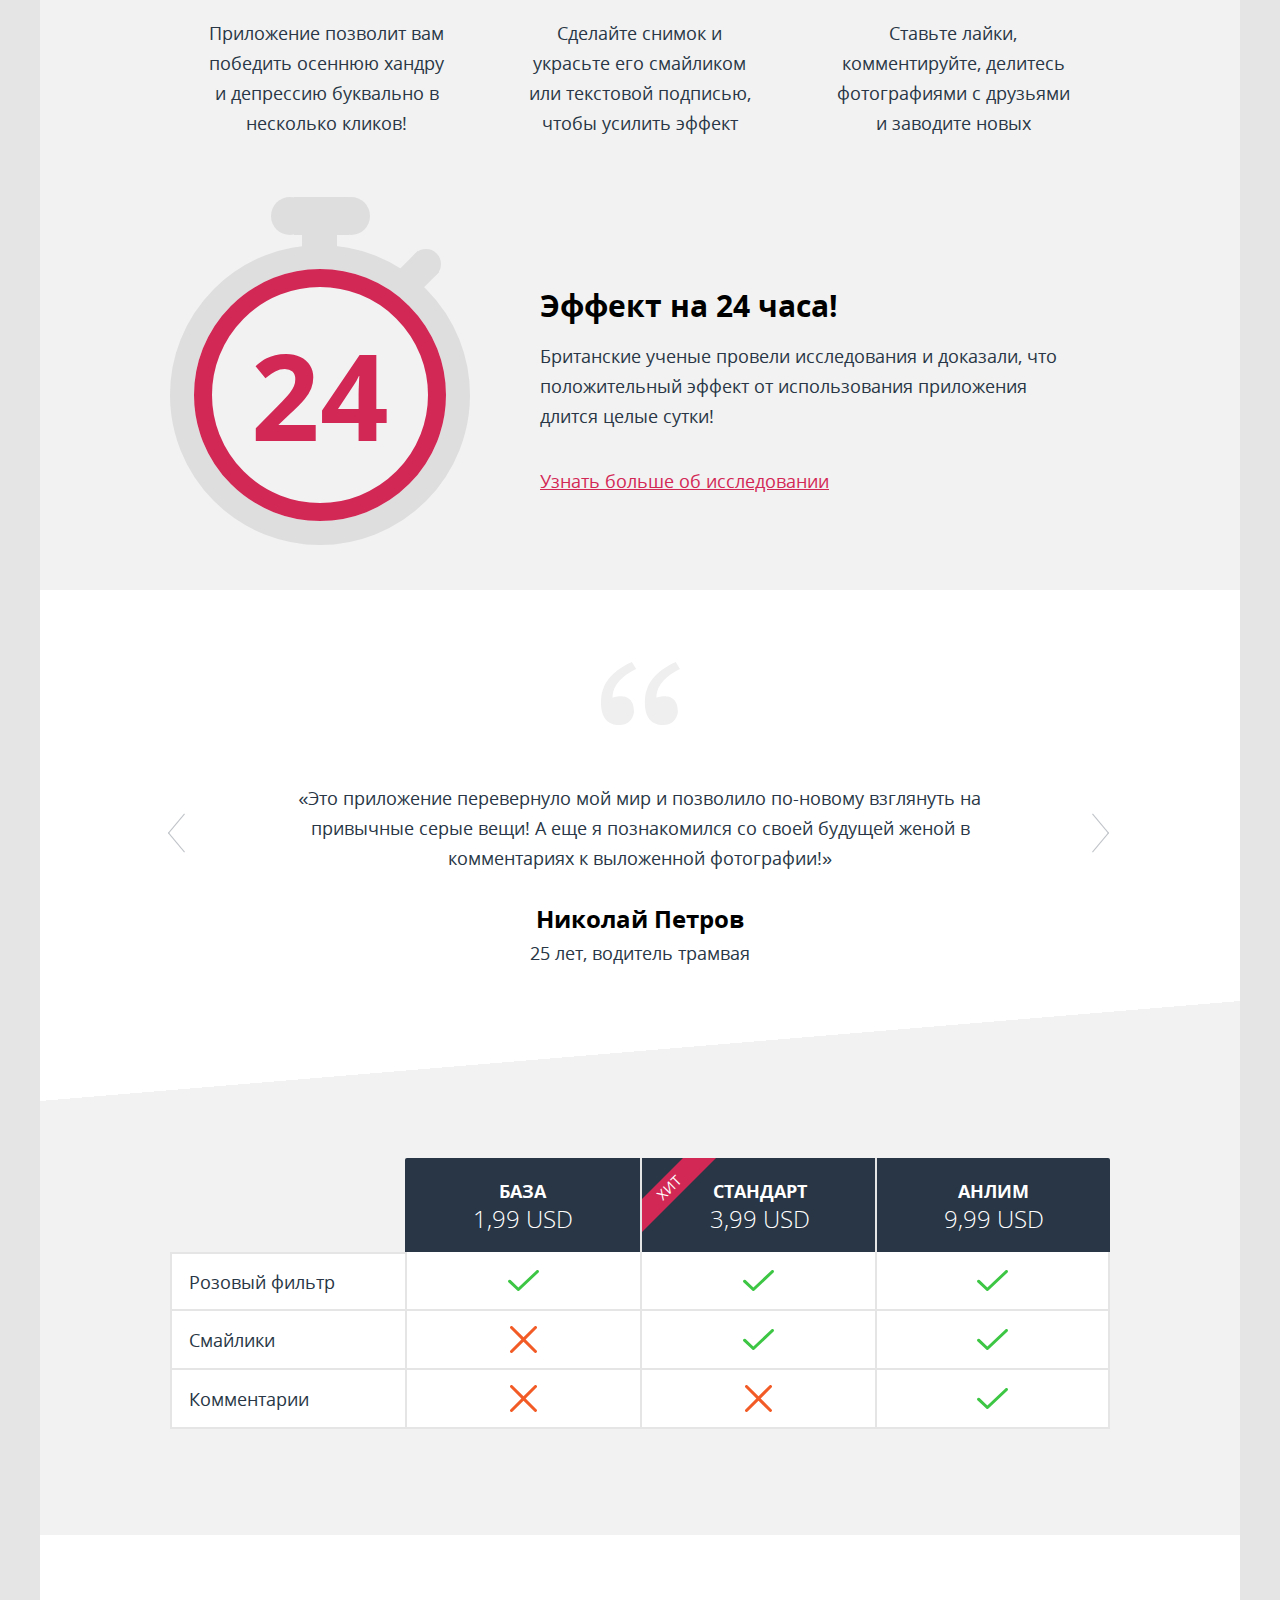
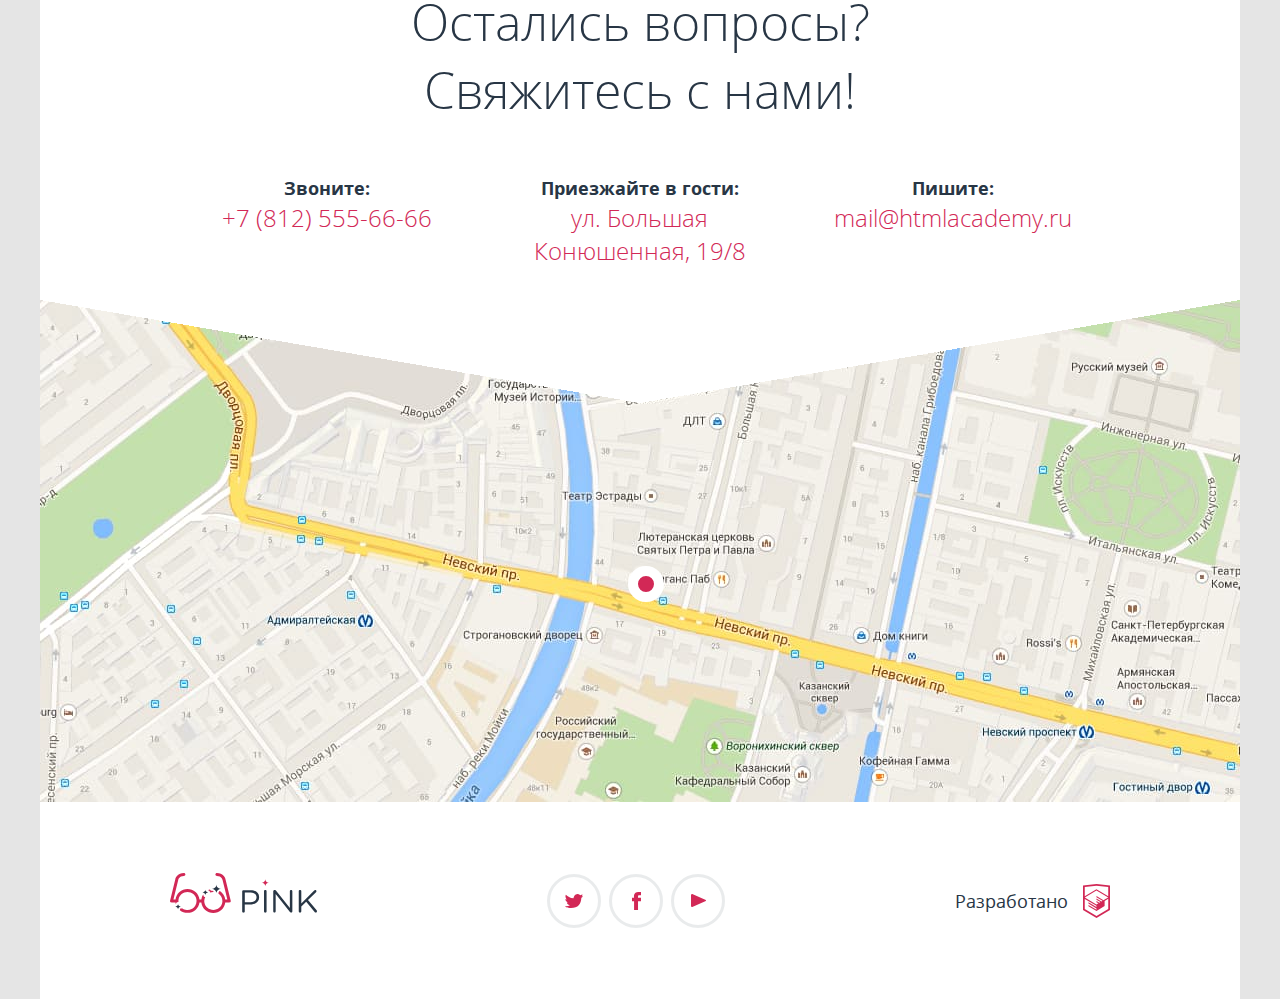
==== commit 6d3e82f4: "Основное закончил" ====
--- a/index.html
+++ b/index.html
@@ -4,17 +4,78 @@
   <meta charset="utf-8">
   <meta name="viewport" content="width=device-width,initial-scale=1">
   <title>Приложение Пинк</title>
-  <link rel="icon" href="img/icons/favicon.ico">
+  <link rel="icon" href="favicon.ico">
   <link rel="stylesheet" href="css/style.css">
 </head>
 <body class="page__body">
+  <svg style="display: none">
+    <symbol id="logo-mobile" width="74" height="23" viewBox="0 0 74 23">
+      <path d="M0.00496827 1.54857C0.00487772 1.21254 0.135804 0.889818 0.369742 0.649431C0.60368 0.409043 0.922049 0.27008 1.25676 0.262266H8.39001C13.4469 0.262266 16.7751 2.9645 16.7751 7.39179V7.45162C16.7751 12.2977 12.7415 14.8105 7.97274 14.8105H2.53836V21.611C2.55394 21.7874 2.53277 21.9651 2.47619 22.1329C2.41961 22.3006 2.32887 22.4547 2.20973 22.5854C2.09058 22.716 1.94565 22.8204 1.78416 22.8918C1.62266 22.9631 1.44812 23 1.27166 23C1.0952 23 0.920671 22.9631 0.759173 22.8918C0.597674 22.8204 0.452744 22.716 0.333602 22.5854C0.21446 22.4547 0.123708 22.3006 0.0671295 22.1329C0.0105515 21.9651 -0.0106138 21.7874 0.00496827 21.611V1.54857ZM8.07209 12.5171C11.7778 12.5171 14.2119 10.5228 14.2119 7.53139V7.47156C14.2119 4.26078 11.8175 2.59556 8.25092 2.59556H2.58804V12.4772L8.07209 12.5171Z"/>
+      <path d="M21.5935 1.38904C21.5779 1.21262 21.5991 1.03487 21.6556 0.867114C21.7122 0.699353 21.803 0.545245 21.9221 0.414596C22.0412 0.283947 22.1862 0.179616 22.3477 0.108238C22.5092 0.0368607 22.6837 0 22.8602 0C23.0366 0 23.2112 0.0368607 23.3727 0.108238C23.5342 0.179616 23.6791 0.283947 23.7982 0.414596C23.9174 0.545245 24.0081 0.699353 24.0647 0.867114C24.1213 1.03487 24.1425 1.21262 24.1269 1.38904V21.611C24.1425 21.7874 24.1213 21.9651 24.0647 22.1329C24.0081 22.3006 23.9174 22.4548 23.7982 22.5854C23.6791 22.7161 23.5342 22.8204 23.3727 22.8918C23.2112 22.9631 23.0366 23 22.8602 23C22.6837 23 22.5092 22.9631 22.3477 22.8918C22.1862 22.8204 22.0412 22.7161 21.9221 22.5854C21.803 22.4548 21.7122 22.3006 21.6556 22.1329C21.5991 21.9651 21.5779 21.7874 21.5935 21.611V1.38904Z"/>
+      <path d="M30.674 1.41895C30.6816 1.08908 30.8163 0.775007 31.0497 0.542621C31.2831 0.310235 31.597 0.177597 31.9258 0.172531H32.2735C32.5316 0.177833 32.7843 0.248188 33.0082 0.377127C33.2322 0.506065 33.4202 0.689448 33.5551 0.910412L47.1559 18.3104V1.35912C47.1559 1.0312 47.2857 0.7167 47.5168 0.484821C47.7478 0.252942 48.0611 0.122673 48.3879 0.122673C48.7146 0.122673 49.0279 0.252942 49.259 0.484821C49.49 0.7167 49.6198 1.0312 49.6198 1.35912V21.6508C49.6252 21.8051 49.5993 21.9589 49.5435 22.1028C49.4878 22.2467 49.4034 22.3777 49.2956 22.4878C49.1877 22.5979 49.0587 22.6848 48.9163 22.7432C48.7739 22.8016 48.6211 22.8303 48.4673 22.8275H48.3382C48.0744 22.8092 47.8184 22.7294 47.5908 22.5944C47.3631 22.4593 47.17 22.2728 47.0268 22.0497L33.1179 4.24085V21.6508C33.1158 21.9722 32.991 22.2805 32.7692 22.5124C32.5474 22.7442 32.2456 22.882 31.9258 22.8973C31.6008 22.892 31.291 22.7581 31.064 22.5246C30.8369 22.2911 30.711 21.9771 30.7137 21.6508V1.41895H30.674Z"/>
+      <path d="M55.9384 1.38904C55.9228 1.21262 55.944 1.03487 56.0005 0.867114C56.0571 0.699353 56.1479 0.545245 56.267 0.414596C56.3862 0.283947 56.5311 0.179616 56.6926 0.108238C56.8541 0.0368607 57.0286 0 57.2051 0C57.3815 0 57.5561 0.0368607 57.7176 0.108238C57.8791 0.179616 58.024 0.283947 58.1431 0.414596C58.2623 0.545245 58.353 0.699353 58.4096 0.867114C58.4662 1.03487 58.4874 1.21262 58.4718 1.38904V13.6837L71.2282 0.551443C71.4899 0.279712 71.8455 0.119105 72.2216 0.10273C72.5468 0.115453 72.8548 0.252812 73.0821 0.486531C73.3094 0.72025 73.4388 1.03254 73.4436 1.35912C73.4366 1.52896 73.3961 1.69572 73.3245 1.84975C73.2529 2.00379 73.1516 2.14205 73.0264 2.25655L65.0785 10.1539L73.6523 20.6836C73.8764 20.9441 73.9998 21.2768 74 21.6209C73.9961 21.7933 73.9583 21.9633 73.8887 22.121C73.8191 22.2786 73.719 22.4209 73.5943 22.5395C73.4696 22.6582 73.3228 22.7509 73.1622 22.8123C73.0016 22.8737 72.8305 22.9026 72.6588 22.8973C72.4588 22.8891 72.2639 22.8322 72.0908 22.7314C71.9177 22.6306 71.7716 22.4891 71.6653 22.3189L63.3001 11.859L58.4718 16.7051V21.591C58.4718 21.7573 58.4391 21.922 58.3757 22.0756C58.3123 22.2293 58.2194 22.3689 58.1022 22.4865C57.9851 22.6041 57.846 22.6973 57.6929 22.761C57.5398 22.8246 57.3757 22.8574 57.21 22.8574C57.0443 22.8574 56.8803 22.8246 56.7272 22.761C56.5741 22.6973 56.435 22.6041 56.3179 22.4865C56.2007 22.3689 56.1078 22.2293 56.0443 22.0756C55.9809 21.922 55.9483 21.7573 55.9483 21.591V1.38904H55.9384Z"/>
+    </symbol>
+    <symbol id="logo-tablet" width="145" height="40" viewBox="0 0 145 40">
+      <path fill-rule="evenodd" clip-rule="evenodd" d="M53.8917 6.58616L58.9302 27.7312C59.0013 27.9491 59.0184 28.1815 58.98 28.4078C58.9417 28.6341 58.849 28.8472 58.7102 29.0284C58.5715 29.2096 58.3909 29.3532 58.1845 29.4465C57.978 29.5398 57.7522 29.58 57.5268 29.5635H53.5201C52.8298 35.3747 47.9494 39.8784 42.0315 39.8784C36.1136 39.8784 31.2332 35.3747 30.543 29.5635H28.5778C27.8869 35.442 22.9527 40 16.9685 40C10.9742 40 6.0335 35.4266 5.35571 29.5337H1.45014C1.22961 29.5445 1.00974 29.5014 0.808914 29.4082C0.608085 29.315 0.432119 29.1743 0.295711 28.9979C0.159304 28.8214 0.0664152 28.6144 0.0248022 28.3941C-0.0168108 28.1737 -0.00593994 27.9464 0.0565069 27.7312L5.10477 6.58616C5.45562 4.25872 7.63865 0 13.4861 0C13.8738 0 14.2456 0.156518 14.5197 0.435122C14.7939 0.713727 14.9479 1.0916 14.9479 1.4856C14.9479 1.87961 14.7939 2.25748 14.5197 2.53608C14.2456 2.81468 13.8738 2.9712 13.4861 2.9712C8.7789 2.9712 8.04797 6.6654 7.9895 7.07146L3.3408 26.6022H5.37467C6.12089 20.7847 11.0272 16.2918 16.9685 16.2918C22.9066 16.2918 27.8107 20.7798 28.5611 26.5926L30.5587 26.6017C31.3043 20.8518 36.1567 16.4134 42.0315 16.4134C47.9178 16.4134 52.7776 20.8691 53.5086 26.6353V26.5824H55.6459L51.007 7.07146C50.9387 6.6654 50.237 2.9712 45.5104 2.9712C45.1227 2.9712 44.7509 2.81468 44.4767 2.53608C44.2026 2.25748 44.0485 1.87961 44.0485 1.4856C44.0485 1.0916 44.2026 0.713727 44.4767 0.435122C44.7509 0.156518 45.1227 0 45.5104 0C51.3578 0 53.5408 4.25872 53.8917 6.58616ZM25.6722 29.5635C25.7448 29.1018 25.7825 28.6283 25.7825 28.1459C25.7825 27.6164 25.7371 27.0977 25.65 26.5935C24.9252 22.3982 21.3141 19.2097 16.9685 19.2097C12.6203 19.2097 9.00753 22.402 8.28571 26.601C8.19945 27.1028 8.15447 27.619 8.15447 28.1459C8.15447 28.6205 8.19096 29.0864 8.26125 29.541C8.92191 33.8136 12.5687 37.0821 16.9685 37.0821C21.3605 37.0821 25.0023 33.8251 25.6722 29.5635ZM50.6138 29.5635C50.6874 29.102 50.7256 28.6285 50.7256 28.1459C50.7256 23.2777 46.8331 19.3313 42.0315 19.3313C37.2299 19.3313 33.3374 23.2777 33.3374 28.1459C33.3374 28.6285 33.3756 29.102 33.4492 29.5635C34.118 33.7577 37.7058 36.9605 42.0315 36.9605C46.3572 36.9605 49.945 33.7577 50.6138 29.5635Z"/>
+      <path d="M71.005 18.5486C71.0049 18.2125 71.1358 17.8898 71.3697 17.6494C71.6037 17.409 71.9221 17.2701 72.2568 17.2623H79.39C84.4469 17.2623 87.7751 19.9645 87.7751 24.3918V24.4516C87.7751 29.2977 83.7415 31.8105 78.9727 31.8105H73.5384V38.611C73.5539 38.7874 73.5328 38.9651 73.4762 39.1329C73.4196 39.3006 73.3289 39.4547 73.2097 39.5854C73.0906 39.716 72.9457 39.8204 72.7842 39.8918C72.6227 39.9631 72.4481 40 72.2717 40C72.0952 40 71.9207 39.9631 71.7592 39.8918C71.5977 39.8204 71.4527 39.716 71.3336 39.5854C71.2145 39.4547 71.1237 39.3006 71.0671 39.1329C71.0106 38.9651 70.9894 38.7874 71.005 38.611V18.5486ZM79.0721 29.5171C82.7778 29.5171 85.2119 27.5228 85.2119 24.5314V24.4716C85.2119 21.2608 82.8175 19.5956 79.2509 19.5956H73.588V29.4772L79.0721 29.5171Z"/>
+      <path d="M92.5935 18.389C92.5779 18.2126 92.5991 18.0349 92.6556 17.8671C92.7122 17.6994 92.803 17.5452 92.9221 17.4146C93.0412 17.2839 93.1862 17.1796 93.3477 17.1082C93.5092 17.0369 93.6837 17 93.8602 17C94.0366 17 94.2112 17.0369 94.3727 17.1082C94.5342 17.1796 94.6791 17.2839 94.7982 17.4146C94.9174 17.5452 95.0081 17.6994 95.0647 17.8671C95.1213 18.0349 95.1424 18.2126 95.1269 18.389V38.611C95.1424 38.7874 95.1213 38.9651 95.0647 39.1329C95.0081 39.3006 94.9174 39.4548 94.7982 39.5854C94.6791 39.7161 94.5342 39.8204 94.3727 39.8918C94.2112 39.9631 94.0366 40 93.8602 40C93.6837 40 93.5092 39.9631 93.3477 39.8918C93.1862 39.8204 93.0412 39.7161 92.9221 39.5854C92.803 39.4548 92.7122 39.3006 92.6556 39.1329C92.5991 38.9651 92.5779 38.7874 92.5935 38.611V18.389Z"/>
+      <path d="M101.674 18.419C101.682 18.0891 101.816 17.775 102.05 17.5426C102.283 17.3102 102.597 17.1776 102.926 17.1725H103.273C103.532 17.1778 103.784 17.2482 104.008 17.3771C104.232 17.5061 104.42 17.6894 104.555 17.9104L118.156 35.3104V18.3591C118.156 18.0312 118.286 17.7167 118.517 17.4848C118.748 17.2529 119.061 17.1227 119.388 17.1227C119.715 17.1227 120.028 17.2529 120.259 17.4848C120.49 17.7167 120.62 18.0312 120.62 18.3591V38.6508C120.625 38.8051 120.599 38.9589 120.544 39.1028C120.488 39.2467 120.403 39.3777 120.296 39.4878C120.188 39.5979 120.059 39.6848 119.916 39.7432C119.774 39.8016 119.621 39.8303 119.467 39.8275H119.338C119.074 39.8092 118.818 39.7294 118.591 39.5944C118.363 39.4594 118.17 39.2728 118.027 39.0497L104.118 21.2408V38.6508C104.116 38.9722 103.991 39.2805 103.769 39.5124C103.547 39.7442 103.246 39.882 102.926 39.8973C102.601 39.892 102.291 39.7581 102.064 39.5246C101.837 39.2911 101.711 38.9771 101.714 38.6508V18.419H101.674Z"/>
+      <path d="M126.938 18.389C126.923 18.2126 126.944 18.0349 127.001 17.8671C127.057 17.6994 127.148 17.5452 127.267 17.4146C127.386 17.2839 127.531 17.1796 127.693 17.1082C127.854 17.0369 128.029 17 128.205 17C128.382 17 128.556 17.0369 128.718 17.1082C128.879 17.1796 129.024 17.2839 129.143 17.4146C129.262 17.5452 129.353 17.6994 129.41 17.8671C129.466 18.0349 129.487 18.2126 129.472 18.389V30.6837L142.228 17.5514C142.49 17.2797 142.845 17.1191 143.222 17.1027C143.547 17.1155 143.855 17.2528 144.082 17.4865C144.309 17.7202 144.439 18.0325 144.444 18.3591C144.437 18.529 144.396 18.6957 144.325 18.8498C144.253 19.0038 144.152 19.1421 144.026 19.2565L136.078 27.1539L144.652 37.6836C144.876 37.9441 145 38.2768 145 38.6209C144.996 38.7933 144.958 38.9633 144.889 39.121C144.819 39.2786 144.719 39.4209 144.594 39.5395C144.47 39.6582 144.323 39.7509 144.162 39.8123C144.002 39.8737 143.831 39.9026 143.659 39.8973C143.459 39.8891 143.264 39.8322 143.091 39.7314C142.918 39.6306 142.772 39.4891 142.665 39.3189L134.3 28.859L129.472 33.7051V38.591C129.472 38.7573 129.439 38.922 129.376 39.0756C129.312 39.2293 129.219 39.3689 129.102 39.4865C128.985 39.6041 128.846 39.6973 128.693 39.761C128.54 39.8246 128.376 39.8574 128.21 39.8574C128.044 39.8574 127.88 39.8246 127.727 39.761C127.574 39.6973 127.435 39.6041 127.318 39.4865C127.201 39.3689 127.108 39.2293 127.044 39.0756C126.981 38.922 126.948 38.7573 126.948 38.591V18.389H126.938Z"/>
+    </symbol>
+    <symbol id="logo-desktop"  width="147" height="40" viewBox="0 0 147 40" fill="none">
+      <path d="M72.1933 18.4249C72.1932 18.0921 72.3255 17.7726 72.562 17.5345C72.7985 17.2965 73.1204 17.1589 73.4588 17.1511H80.6703C85.7826 17.1511 89.1473 19.827 89.1473 24.211V24.2703C89.1473 29.069 85.0695 31.5573 80.2484 31.5573H74.7544V38.2913C74.7702 38.466 74.7488 38.6421 74.6916 38.8082C74.6344 38.9743 74.5426 39.1269 74.4222 39.2563C74.3017 39.3856 74.1552 39.489 73.992 39.5596C73.8287 39.6303 73.6522 39.6668 73.4738 39.6668C73.2954 39.6668 73.119 39.6303 72.9557 39.5596C72.7925 39.489 72.6459 39.3856 72.5255 39.2563C72.405 39.1269 72.3133 38.9743 72.2561 38.8082C72.1989 38.6421 72.1775 38.466 72.1933 38.2913V18.4249ZM80.3489 29.2863C84.0952 29.2863 86.556 27.3115 86.556 24.3493V24.29C86.556 21.1106 84.1354 19.4616 80.5297 19.4616H74.8047V29.2468L80.3489 29.2863Z" fill="white"/>
+      <path d="M94.0186 18.2669C94.0028 18.0922 94.0242 17.9162 94.0814 17.7501C94.1386 17.5839 94.2304 17.4313 94.3508 17.302C94.4713 17.1726 94.6178 17.0693 94.781 16.9986C94.9443 16.9279 95.1208 16.8914 95.2992 16.8914C95.4776 16.8914 95.654 16.9279 95.8173 16.9986C95.9806 17.0693 96.1271 17.1726 96.2475 17.302C96.368 17.4313 96.4597 17.5839 96.5169 17.7501C96.5741 17.9162 96.5955 18.0922 96.5798 18.2669V38.2913C96.5955 38.466 96.5741 38.642 96.5169 38.8082C96.4597 38.9743 96.368 39.1269 96.2475 39.2563C96.1271 39.3856 95.9806 39.489 95.8173 39.5596C95.654 39.6303 95.4776 39.6668 95.2992 39.6668C95.1208 39.6668 94.9443 39.6303 94.781 39.5596C94.6178 39.489 94.4713 39.3856 94.3508 39.2563C94.2304 39.1269 94.1386 38.9743 94.0814 38.8082C94.0242 38.642 94.0028 38.466 94.0186 38.2913V18.2669Z" fill="white"/>
+      <path d="M103.199 18.2965C103.206 17.9699 103.343 17.6588 103.579 17.4287C103.815 17.1986 104.132 17.0673 104.464 17.0623H104.816C105.077 17.0675 105.332 17.1372 105.559 17.2649C105.785 17.3925 105.975 17.5741 106.111 17.7929L119.862 35.0231V18.2373C119.862 17.9125 119.993 17.6011 120.226 17.3715C120.46 17.1419 120.777 17.0129 121.107 17.0129C121.437 17.0129 121.754 17.1419 121.988 17.3715C122.221 17.6011 122.352 17.9125 122.352 18.2373V38.3308C122.358 38.4836 122.332 38.6359 122.275 38.7784C122.219 38.9209 122.134 39.0506 122.025 39.1596C121.916 39.2687 121.785 39.3547 121.641 39.4125C121.497 39.4704 121.343 39.4987 121.187 39.496H121.057C120.79 39.4779 120.531 39.3989 120.301 39.2652C120.071 39.1314 119.876 38.9468 119.731 38.7258L105.67 21.0908V38.3308C105.667 38.6491 105.541 38.9544 105.317 39.184C105.093 39.4135 104.788 39.5499 104.464 39.5651C104.136 39.5599 103.823 39.4272 103.593 39.1961C103.363 38.9649 103.236 38.6539 103.239 38.3308V18.2965H103.199Z" fill="white"/>
+      <path d="M128.74 18.2669C128.724 18.0922 128.746 17.9162 128.803 17.7501C128.86 17.5839 128.952 17.4313 129.072 17.302C129.193 17.1726 129.339 17.0693 129.503 16.9986C129.666 16.9279 129.842 16.8914 130.021 16.8914C130.199 16.8914 130.376 16.9279 130.539 16.9986C130.702 17.0693 130.849 17.1726 130.969 17.302C131.09 17.4313 131.181 17.5839 131.239 17.7501C131.296 17.9162 131.317 18.0922 131.301 18.2669V30.4415L144.198 17.4375C144.462 17.1684 144.822 17.0094 145.202 16.9931C145.531 17.0057 145.842 17.1418 146.072 17.3732C146.302 17.6046 146.433 17.9139 146.438 18.2373C146.43 18.4054 146.39 18.5706 146.317 18.7231C146.245 18.8756 146.142 19.0125 146.016 19.1259L137.981 26.9461L146.648 37.3731C146.875 37.631 147 37.9604 147 38.3012C146.996 38.472 146.958 38.6402 146.887 38.7964C146.817 38.9525 146.716 39.0934 146.59 39.2109C146.464 39.3284 146.315 39.4202 146.153 39.481C145.991 39.5418 145.818 39.5703 145.644 39.5651C145.442 39.557 145.245 39.5006 145.07 39.4008C144.895 39.3011 144.747 39.1609 144.64 38.9924L136.183 28.6346L131.301 33.4333V38.2716C131.301 38.4363 131.268 38.5993 131.204 38.7515C131.14 38.9036 131.046 39.0419 130.928 39.1583C130.809 39.2747 130.669 39.3671 130.514 39.4301C130.359 39.4932 130.193 39.5256 130.026 39.5256C129.858 39.5256 129.692 39.4932 129.538 39.4301C129.383 39.3671 129.242 39.2747 129.124 39.1583C129.005 39.0419 128.911 38.9036 128.847 38.7515C128.783 38.5993 128.75 38.4363 128.75 38.2716V18.2669H128.74Z" fill="white"/>
+      <path d="M98.9401 9.74563C97.9749 9.74563 97.0491 9.36936 96.3656 8.69932C95.6822 8.02927 95.2969 7.12014 95.2942 6.17125C95.2942 7.11923 94.9111 8.02839 94.2293 8.69872C93.5474 9.36905 92.6226 9.74563 91.6583 9.74563C92.6235 9.74825 93.5483 10.127 94.2299 10.7989C94.9115 11.4708 95.2942 12.381 95.2942 13.3299C95.2969 12.3801 95.6818 11.4699 96.365 10.7983C97.0482 10.1267 97.974 9.74824 98.9401 9.74563Z" fill="#D22856"/>
+      <path d="M43.287 19.0667C43.5381 19.0667 43.7792 19.0667 44.0202 19.0667C43.8019 18.6988 43.4897 18.3933 43.1145 18.1803C42.7393 17.9673 42.3141 17.8542 41.8809 17.8522C41.4627 17.8519 41.055 17.7233 40.7147 17.4843C40.3745 17.2454 40.1185 16.908 39.9826 16.5192C39.2588 16.7245 38.5561 16.9955 37.8834 17.3289H38.0743C38.607 17.3289 39.118 17.5369 39.4947 17.9073C39.8714 18.2776 40.083 18.7799 40.083 19.3037C40.088 19.399 40.088 19.4946 40.083 19.59C41.109 19.2225 42.1953 19.0451 43.287 19.0667Z" fill="white"/>
+      <path d="M60.7332 27.6472L55.5406 6.56621C55.179 4.24582 52.9291 0 46.9028 0C46.5033 0 46.1201 0.156044 45.8375 0.433804C45.555 0.711564 45.3962 1.08829 45.3962 1.4811C45.3962 1.87391 45.555 2.25063 45.8375 2.52839C46.1201 2.80615 46.5033 2.9622 46.9028 2.9622C51.7741 2.9622 52.4973 6.6452 52.5676 7.05003L57.3484 26.5018H55.2493C55.0321 24.805 54.4439 23.1744 53.525 21.7222C52.6061 20.2701 51.3783 19.0307 49.926 18.0892C49.4712 18.2774 49.0829 18.5932 48.8096 18.9971C48.5363 19.401 48.3901 19.8751 48.3893 20.3602C48.3948 20.4457 48.3948 20.5314 48.3893 20.6169C49.6107 21.4404 50.6131 22.5401 51.3122 23.8236C52.0113 25.1072 52.3867 26.537 52.4069 27.9928C52.4008 28.4894 52.3538 28.9847 52.2663 29.4739C51.9375 31.5714 50.8559 33.484 49.2173 34.8657C47.5786 36.2474 45.4911 37.007 43.3322 37.007C41.1734 37.007 39.0859 36.2474 37.4472 34.8657C35.8086 33.484 34.727 31.5714 34.3982 29.4739C34.3107 28.9847 34.2636 28.4894 34.2576 27.9928C34.2733 26.6229 34.5993 25.2737 35.2118 24.0432C34.7037 24.0081 34.2282 23.7847 33.8814 23.4181C33.5346 23.0515 33.3424 22.569 33.3436 22.0684C33.3453 21.889 33.277 21.7159 33.1528 21.5846C32.181 23.0752 31.5662 24.7633 31.3549 26.5215H29.4868C29.1663 23.6174 27.7658 20.9319 25.5542 18.9809C23.3427 17.0298 20.4759 15.9507 17.5044 15.9507C14.5329 15.9507 11.6662 17.0298 9.45463 18.9809C7.24307 20.9319 5.84259 23.6174 5.5221 26.5215H3.44302L8.23394 7.05003C8.29421 6.6452 9.0475 2.9622 13.8987 2.9622C14.2983 2.9622 14.6815 2.80615 14.964 2.52839C15.2465 2.25063 15.4053 1.87391 15.4053 1.4811C15.4053 1.08829 15.2465 0.711564 14.964 0.433804C14.6815 0.156044 14.2983 0 13.8987 0C7.87236 0 5.62254 4.24582 5.26096 6.56621L0.0582358 27.6472C-0.00612168 27.8617 -0.0173251 28.0883 0.0255611 28.308C0.0684473 28.5277 0.164178 28.7341 0.304759 28.91C0.44534 29.0859 0.62669 29.2262 0.833664 29.3191C1.04064 29.4121 1.26723 29.455 1.49451 29.4443H5.51206C5.59378 30.055 5.72135 30.659 5.89372 31.2512C5.95717 31.1429 5.99172 31.0206 5.99416 30.8957C5.99416 30.372 6.2058 29.8697 6.58252 29.4993C6.95923 29.129 7.47017 28.9209 8.00293 28.9209C8.16603 28.9231 8.32812 28.9463 8.48504 28.99C8.44128 28.6461 8.41781 28.2999 8.41473 27.9533C8.41742 27.4569 8.46109 26.9616 8.5453 26.4722C8.86708 24.3679 9.94627 22.4469 11.5867 21.0586C13.2271 19.6702 15.3198 18.9066 17.4843 18.9066C19.6489 18.9066 21.7416 19.6702 23.382 21.0586C25.0224 22.4469 26.1016 24.3679 26.4234 26.4722C26.5076 26.9616 26.5513 27.4569 26.554 27.9533C26.5382 30.3054 25.5807 32.5567 23.8889 34.2199C22.1971 35.8831 19.907 36.8243 17.5145 36.8399C15.5563 36.8663 13.6424 36.2668 12.0607 35.1317C11.6982 35.4412 11.235 35.6128 10.755 35.6155C10.5569 35.6181 10.3679 35.6973 10.2288 35.8359C10.0897 35.9745 10.0117 36.1613 10.0117 36.356C10.009 36.6321 9.94739 36.9046 9.83092 37.1558C11.9797 38.9066 14.6835 39.8636 17.4743 39.8613C20.4223 39.8738 23.2728 38.8236 25.4864 36.9095C27.7 34.9953 29.1232 32.35 29.4868 29.4739H31.3147C31.6456 32.3691 33.0499 35.0431 35.2593 36.9848C37.4688 38.9266 40.3285 40 43.2921 40C46.2557 40 49.1154 38.9266 51.3248 36.9848C53.5343 35.0431 54.9385 32.3691 55.2694 29.4739H59.2869C59.5191 29.4904 59.7519 29.4503 59.9647 29.3573C60.1774 29.2642 60.3635 29.121 60.5065 28.9404C60.6495 28.7598 60.7451 28.5473 60.7846 28.3217C60.8241 28.0961 60.8065 27.8645 60.7332 27.6472Z" fill="white"/>
+      <path d="M50.9203 15.9169C50.3273 15.9182 49.7398 15.8045 49.1915 15.5822C48.6432 15.36 48.1448 15.0337 47.725 14.6219C47.3052 14.21 46.9721 13.7209 46.7448 13.1823C46.5176 12.6438 46.4006 12.0665 46.4006 11.4835C46.3979 12.6602 45.9206 13.7878 45.0733 14.619C44.2259 15.4501 43.0778 15.9169 41.8809 15.9169C43.0788 15.9195 44.2268 16.3885 45.0739 17.2212C45.9209 18.0539 46.3979 19.1825 46.4006 20.3602C46.4006 19.1817 46.8768 18.0516 47.7244 17.2183C48.572 16.385 49.7216 15.9169 50.9203 15.9169Z" fill="#D22856"/>
+      <path d="M38.0743 19.3826C37.3417 19.3826 36.6392 19.0966 36.1212 18.5873C35.6032 18.0781 35.3122 17.3875 35.3122 16.6673C35.3122 17.3857 35.0226 18.0749 34.5068 18.5839C33.9909 19.0928 33.291 19.38 32.5602 19.3826C33.2901 19.3826 33.99 19.6677 34.5062 20.1751C35.0223 20.6824 35.3122 21.3706 35.3122 22.0881C35.3149 21.3697 35.607 20.6816 36.1247 20.1745C36.6424 19.6674 37.3435 19.3826 38.0743 19.3826Z" fill="#D22856"/>
+      <path d="M10.7851 33.6407C10.0561 33.6355 9.35868 33.3471 8.84503 32.8384C8.33138 32.3298 8.04314 31.6421 8.04316 30.9253C8.04316 31.6438 7.75354 32.333 7.23772 32.8419C6.7219 33.3508 6.02194 33.6381 5.29114 33.6407C6.02194 33.6433 6.7219 33.9305 7.23772 34.4395C7.75354 34.9484 8.04316 35.6376 8.04316 36.356C8.04314 35.6393 8.33138 34.9516 8.84503 34.4429C9.35868 33.9343 10.0561 33.6459 10.7851 33.6407Z" fill="#D22856"/>
+    </symbol>
+    <symbol id="htmlacademy-logo" width="27" height="34" viewBox="0 0 27 34">
+      <path d="M13.6426 0.0157537L13.5 0L0 1.40733V26.0129L13.5 34L27 26.0129V1.40733L13.6426 0.0157537ZM25.2344 25.0151L13.5 31.9573L1.76561 25.0151V14.9293L13.4507 21.8451L13.4701 23.0984L5.45351 18.3548L5.44295 19.5801L13.4894 24.3885L13.5088 25.675L5.46408 20.9174L5.45351 22.1427L13.5 26.9511L21.6239 22.1182V20.8929V16.909L25.2432 14.7595L25.2344 25.0151ZM25.2344 13.4519L22.0147 15.3319L20.5325 16.2071L13.4666 12.0201L13.456 13.2454L19.4957 16.818L19.4429 16.8495L19.3126 16.9247L18.4536 17.4166L13.4666 14.4689L13.456 15.6942L17.3921 18.0222L16.4591 18.6314L16.438 18.6436L13.4666 16.902L13.456 18.1273L15.4029 19.2615L13.4155 20.4483L1.7973 13.5762L13.4349 6.61831L25.2344 13.4519ZM25.2344 12.2266L13.4401 5.31075L1.76561 12.2196V2.9897L13.5 1.76442L25.2344 2.9897V12.2266Z"/>
+    </symbol>
+    <symbol id="footer-logo-mobile" width="145" height="40" viewBox="0 0 145 40">
+      <g class="logo-pink">
+        <path d="M71.005 18.5486C71.0049 18.2125 71.1358 17.8898 71.3697 17.6494C71.6037 17.409 71.922 17.2701 72.2568 17.2623H79.39C84.4469 17.2623 87.7751 19.9645 87.7751 24.3918V24.4516C87.7751 29.2977 83.7415 31.8105 78.9727 31.8105H73.5384V38.611C73.5539 38.7874 73.5328 38.9651 73.4762 39.1329C73.4196 39.3006 73.3289 39.4547 73.2097 39.5854C73.0906 39.716 72.9457 39.8204 72.7842 39.8918C72.6227 39.9631 72.4481 40 72.2717 40C72.0952 40 71.9207 39.9631 71.7592 39.8918C71.5977 39.8204 71.4527 39.716 71.3336 39.5854C71.2145 39.4547 71.1237 39.3006 71.0671 39.1329C71.0106 38.9651 70.9894 38.7874 71.005 38.611V18.5486ZM79.0721 29.5171C82.7778 29.5171 85.2119 27.5228 85.2119 24.5314V24.4716C85.2119 21.2608 82.8175 19.5956 79.2509 19.5956H73.588V29.4772L79.0721 29.5171Z"/>
+        <path d="M92.5935 18.389C92.5779 18.2126 92.5991 18.0349 92.6556 17.8671C92.7122 17.6994 92.803 17.5452 92.9221 17.4146C93.0412 17.2839 93.1862 17.1796 93.3477 17.1082C93.5092 17.0369 93.6837 17 93.8602 17C94.0366 17 94.2112 17.0369 94.3727 17.1082C94.5342 17.1796 94.6791 17.2839 94.7982 17.4146C94.9174 17.5452 95.0081 17.6994 95.0647 17.8671C95.1213 18.0349 95.1425 18.2126 95.1269 18.389V38.611C95.1425 38.7874 95.1213 38.9651 95.0647 39.1329C95.0081 39.3006 94.9174 39.4548 94.7982 39.5854C94.6791 39.7161 94.5342 39.8204 94.3727 39.8918C94.2112 39.9631 94.0366 40 93.8602 40C93.6837 40 93.5092 39.9631 93.3477 39.8918C93.1862 39.8204 93.0412 39.7161 92.9221 39.5854C92.803 39.4548 92.7122 39.3006 92.6556 39.1329C92.5991 38.9651 92.5779 38.7874 92.5935 38.611V18.389Z"/>
+        <path d="M101.674 18.419C101.682 18.0891 101.816 17.775 102.05 17.5426C102.283 17.3102 102.597 17.1776 102.926 17.1725H103.273C103.532 17.1778 103.784 17.2482 104.008 17.3771C104.232 17.5061 104.42 17.6894 104.555 17.9104L118.156 35.3104V18.3591C118.156 18.0312 118.286 17.7167 118.517 17.4848C118.748 17.2529 119.061 17.1227 119.388 17.1227C119.715 17.1227 120.028 17.2529 120.259 17.4848C120.49 17.7167 120.62 18.0312 120.62 18.3591V38.6508C120.625 38.8051 120.599 38.9589 120.544 39.1028C120.488 39.2467 120.403 39.3777 120.296 39.4878C120.188 39.5979 120.059 39.6848 119.916 39.7432C119.774 39.8016 119.621 39.8303 119.467 39.8275H119.338C119.074 39.8092 118.818 39.7294 118.591 39.5944C118.363 39.4593 118.17 39.2728 118.027 39.0497L104.118 21.2408V38.6508C104.116 38.9722 103.991 39.2805 103.769 39.5124C103.547 39.7442 103.246 39.882 102.926 39.8973C102.601 39.892 102.291 39.7581 102.064 39.5246C101.837 39.2911 101.711 38.9771 101.714 38.6508V18.419H101.674Z"/>
+        <path d="M126.938 18.389C126.923 18.2126 126.944 18.0349 127.001 17.8671C127.057 17.6994 127.148 17.5452 127.267 17.4146C127.386 17.2839 127.531 17.1796 127.693 17.1082C127.854 17.0369 128.029 17 128.205 17C128.382 17 128.556 17.0369 128.718 17.1082C128.879 17.1796 129.024 17.2839 129.143 17.4146C129.262 17.5452 129.353 17.6994 129.41 17.8671C129.466 18.0349 129.487 18.2126 129.472 18.389V30.6837L142.228 17.5514C142.49 17.2797 142.845 17.1191 143.222 17.1027C143.547 17.1155 143.855 17.2528 144.082 17.4865C144.309 17.7202 144.439 18.0325 144.444 18.3591C144.437 18.529 144.396 18.6957 144.325 18.8498C144.253 19.0038 144.152 19.1421 144.026 19.2565L136.078 27.1539L144.652 37.6836C144.876 37.9441 145 38.2768 145 38.6209C144.996 38.7933 144.958 38.9633 144.889 39.121C144.819 39.2786 144.719 39.4209 144.594 39.5395C144.47 39.6582 144.323 39.7509 144.162 39.8123C144.002 39.8737 143.831 39.9026 143.659 39.8973C143.459 39.8891 143.264 39.8322 143.091 39.7314C142.918 39.6306 142.772 39.4891 142.665 39.3189L134.3 28.859L129.472 33.7051V38.591C129.472 38.7573 129.439 38.922 129.376 39.0756C129.312 39.2293 129.219 39.3689 129.102 39.4865C128.985 39.6041 128.846 39.6973 128.693 39.761C128.54 39.8246 128.376 39.8574 128.21 39.8574C128.044 39.8574 127.88 39.8246 127.727 39.761C127.574 39.6973 127.435 39.6041 127.318 39.4865C127.201 39.3689 127.108 39.2293 127.044 39.0756C126.981 38.922 126.948 38.7573 126.948 38.591V18.389H126.938Z"/>
+      </g>
+      <g class="logo-glasses">
+        <path fill-rule="evenodd" clip-rule="evenodd" d="M53.8917 6.58616L58.9302 27.7312C59.0013 27.9491 59.0184 28.1815 58.98 28.4078C58.9417 28.6341 58.849 28.8472 58.7102 29.0284C58.5715 29.2096 58.3909 29.3532 58.1845 29.4465C57.978 29.5398 57.7522 29.58 57.5268 29.5635H53.5201C52.8298 35.3747 47.9494 39.8784 42.0315 39.8784C36.1136 39.8784 31.2332 35.3747 30.543 29.5635H28.5778C27.8869 35.442 22.9527 40 16.9685 40C10.9742 40 6.0335 35.4266 5.35571 29.5337H1.45014C1.22961 29.5445 1.00974 29.5014 0.808914 29.4082C0.608085 29.315 0.432119 29.1743 0.295711 28.9979C0.159304 28.8214 0.0664152 28.6144 0.0248022 28.3941C-0.0168108 28.1737 -0.00593994 27.9464 0.0565069 27.7312L5.10477 6.58616C5.45562 4.25872 7.63865 0 13.4861 0C13.8738 0 14.2456 0.156518 14.5197 0.435122C14.7939 0.713727 14.9479 1.0916 14.9479 1.4856C14.9479 1.87961 14.7939 2.25748 14.5197 2.53608C14.2456 2.81468 13.8738 2.9712 13.4861 2.9712C8.7789 2.9712 8.04797 6.6654 7.9895 7.07146L3.3408 26.6022H5.37467C6.12089 20.7847 11.0272 16.2918 16.9685 16.2918C22.9066 16.2918 27.8107 20.7798 28.5611 26.5926L30.5587 26.6017C31.3043 20.8518 36.1567 16.4134 42.0315 16.4134C47.9178 16.4134 52.7776 20.8691 53.5086 26.6353V26.5824H55.6459L51.007 7.07146C50.9387 6.6654 50.237 2.9712 45.5104 2.9712C45.1227 2.9712 44.7509 2.81468 44.4767 2.53608C44.2026 2.25748 44.0485 1.87961 44.0485 1.4856C44.0485 1.0916 44.2026 0.713727 44.4767 0.435122C44.7509 0.156518 45.1227 0 45.5104 0C51.3578 0 53.5408 4.25872 53.8917 6.58616ZM25.6722 29.5635C25.7448 29.1018 25.7825 28.6283 25.7825 28.1459C25.7825 27.6164 25.7371 27.0977 25.65 26.5935C24.9252 22.3982 21.3141 19.2097 16.9685 19.2097C12.6203 19.2097 9.00753 22.402 8.28571 26.601C8.19945 27.1028 8.15447 27.619 8.15447 28.1459C8.15447 28.6205 8.19096 29.0864 8.26125 29.541C8.92191 33.8136 12.5687 37.0821 16.9685 37.0821C21.3605 37.0821 25.0023 33.8251 25.6722 29.5635ZM50.6138 29.5635C50.6874 29.102 50.7256 28.6285 50.7256 28.1459C50.7256 23.2777 46.8331 19.3313 42.0315 19.3313C37.2299 19.3313 33.3374 23.2777 33.3374 28.1459C33.3374 28.6285 33.3756 29.102 33.4492 29.5635C34.118 33.7577 37.7058 36.9605 42.0315 36.9605C46.3572 36.9605 49.945 33.7577 50.6138 29.5635Z"/>
+      </g>
+    </symbol>
+    <symbol id="footer-logo-desktop" width="147" height="40" viewBox="0 0 147 40">
+      <path d="M72.1933 18.4251C72.1932 18.0924 72.3255 17.7728 72.562 17.5348C72.7985 17.2967 73.1204 17.1591 73.4588 17.1514H80.6703C85.7826 17.1514 89.1473 19.8272 89.1473 24.2113V24.2705C89.1473 29.0693 85.0695 31.5575 80.2484 31.5575H74.7544V38.2916C74.7702 38.4663 74.7488 38.6423 74.6916 38.8084C74.6344 38.9745 74.5426 39.1271 74.4222 39.2565C74.3017 39.3859 74.1552 39.4892 73.992 39.5599C73.8287 39.6306 73.6522 39.6671 73.4738 39.6671C73.2954 39.6671 73.119 39.6306 72.9557 39.5599C72.7925 39.4892 72.6459 39.3859 72.5255 39.2565C72.405 39.1271 72.3133 38.9745 72.2561 38.8084C72.1989 38.6423 72.1775 38.4663 72.1933 38.2916V18.4251ZM80.3489 29.2865C84.0952 29.2865 86.556 27.3117 86.556 24.3495V24.2903C86.556 21.1108 84.1354 19.4619 80.5297 19.4619H74.8047V29.247L80.3489 29.2865Z" fill="#283645"/>
+      <path d="M94.0186 18.2671C94.0028 18.0924 94.0242 17.9164 94.0814 17.7502C94.1386 17.5841 94.2304 17.4315 94.3508 17.3021C94.4713 17.1728 94.6178 17.0695 94.781 16.9988C94.9443 16.9281 95.1208 16.8916 95.2992 16.8916C95.4776 16.8916 95.654 16.9281 95.8173 16.9988C95.9806 17.0695 96.1271 17.1728 96.2475 17.3021C96.368 17.4315 96.4597 17.5841 96.5169 17.7502C96.5741 17.9164 96.5955 18.0924 96.5798 18.2671V38.2915C96.5955 38.4662 96.5741 38.6422 96.5169 38.8084C96.4597 38.9745 96.368 39.1271 96.2475 39.2565C96.1271 39.3858 95.9806 39.4891 95.8173 39.5598C95.654 39.6305 95.4776 39.667 95.2992 39.667C95.1208 39.667 94.9443 39.6305 94.781 39.5598C94.6178 39.4891 94.4713 39.3858 94.3508 39.2565C94.2304 39.1271 94.1386 38.9745 94.0814 38.8084C94.0242 38.6422 94.0028 38.4662 94.0186 38.2915V18.2671Z" fill="#283645"/>
+      <path d="M103.199 18.2963C103.206 17.9697 103.343 17.6587 103.579 17.4285C103.815 17.1984 104.132 17.0671 104.464 17.0621H104.816C105.077 17.0673 105.332 17.137 105.559 17.2647C105.785 17.3923 105.975 17.5739 106.111 17.7927L119.862 35.0229V18.2371C119.862 17.9123 119.993 17.6009 120.226 17.3713C120.46 17.1417 120.777 17.0127 121.107 17.0127C121.437 17.0127 121.754 17.1417 121.988 17.3713C122.221 17.6009 122.352 17.9123 122.352 18.2371V38.3306C122.358 38.4834 122.332 38.6357 122.275 38.7782C122.219 38.9207 122.134 39.0504 122.025 39.1594C121.916 39.2685 121.785 39.3545 121.641 39.4123C121.497 39.4702 121.343 39.4986 121.187 39.4958H121.057C120.79 39.4777 120.531 39.3987 120.301 39.265C120.071 39.1313 119.876 38.9466 119.731 38.7256L105.67 21.0907V38.3306C105.667 38.6489 105.541 38.9542 105.317 39.1838C105.093 39.4134 104.788 39.5498 104.464 39.5649C104.136 39.5597 103.823 39.4271 103.593 39.1959C103.363 38.9647 103.236 38.6537 103.239 38.3306V18.2963H103.199Z" fill="#283645"/>
+      <path d="M128.74 18.2671C128.724 18.0924 128.746 17.9164 128.803 17.7502C128.86 17.5841 128.952 17.4315 129.072 17.3021C129.193 17.1728 129.339 17.0695 129.503 16.9988C129.666 16.9281 129.842 16.8916 130.021 16.8916C130.199 16.8916 130.376 16.9281 130.539 16.9988C130.702 17.0695 130.849 17.1728 130.969 17.3021C131.09 17.4315 131.181 17.5841 131.239 17.7502C131.296 17.9164 131.317 18.0924 131.301 18.2671V30.4417L144.198 17.4377C144.462 17.1686 144.822 17.0095 145.202 16.9933C145.531 17.0059 145.842 17.1419 146.072 17.3734C146.302 17.6048 146.433 17.9141 146.438 18.2375C146.43 18.4056 146.39 18.5708 146.317 18.7233C146.245 18.8758 146.142 19.0127 146.016 19.1261L137.981 26.9463L146.648 37.3733C146.875 37.6312 147 37.9606 147 38.3014C146.996 38.4721 146.958 38.6404 146.887 38.7965C146.817 38.9527 146.716 39.0936 146.59 39.2111C146.464 39.3286 146.315 39.4203 146.153 39.4811C145.991 39.5419 145.818 39.5705 145.644 39.5653C145.441 39.5598 145.243 39.5045 145.068 39.4045C144.892 39.3044 144.745 39.1629 144.64 38.9926L136.193 28.6348L131.301 33.4335V38.2718C131.301 38.4365 131.268 38.5995 131.204 38.7517C131.14 38.9038 131.046 39.0421 130.928 39.1585C130.809 39.2749 130.669 39.3673 130.514 39.4303C130.359 39.4933 130.193 39.5258 130.026 39.5258C129.858 39.5258 129.692 39.4933 129.538 39.4303C129.383 39.3673 129.242 39.2749 129.124 39.1585C129.005 39.0421 128.911 38.9038 128.847 38.7517C128.783 38.5995 128.75 38.4365 128.75 38.2718V18.2671H128.74Z" fill="#283645"/>
+      <path d="M98.9401 9.74577C97.9749 9.74578 97.0491 9.36951 96.3656 8.69946C95.6822 8.02942 95.2969 7.12028 95.2942 6.17139C95.2942 7.11937 94.9111 8.02853 94.2293 8.69886C93.5474 9.36919 92.6226 9.74577 91.6583 9.74577C92.6235 9.74839 93.5483 10.1272 94.2299 10.7991C94.9115 11.471 95.2942 12.3811 95.2942 13.33C95.2969 12.3802 95.6818 11.4701 96.365 10.7985C97.0482 10.1268 97.974 9.74838 98.9401 9.74577Z" fill="#D22856"/>
+      <path d="M43.287 19.0665C43.5381 19.0665 43.7792 19.0665 44.0202 19.0665C43.8019 18.6987 43.4897 18.3932 43.1145 18.1802C42.7393 17.9672 42.3141 17.8541 41.8809 17.852C41.4627 17.8517 41.055 17.7231 40.7147 17.4842C40.3745 17.2452 40.1185 16.9078 39.9826 16.519C39.2588 16.7243 38.5561 16.9954 37.8834 17.3287H38.0743C38.607 17.3287 39.118 17.5368 39.4947 17.9071C39.8714 18.2775 40.083 18.7798 40.083 19.3035C40.088 19.3989 40.088 19.4945 40.083 19.5899C41.109 19.2223 42.1953 19.0449 43.287 19.0665Z" fill="#D22856"/>
+      <path d="M60.7332 27.6472L55.5406 6.56621C55.179 4.24582 52.9291 0 46.9028 0C46.5033 0 46.1201 0.156044 45.8375 0.433804C45.555 0.711564 45.3962 1.08829 45.3962 1.4811C45.3962 1.87391 45.555 2.25063 45.8375 2.52839C46.1201 2.80615 46.5033 2.9622 46.9028 2.9622C51.7741 2.9622 52.4973 6.6452 52.5676 7.05003L57.3484 26.5018H55.2493C55.0321 24.805 54.4439 23.1744 53.525 21.7222C52.6061 20.2701 51.3783 19.0307 49.926 18.0892C49.4712 18.2774 49.0829 18.5932 48.8096 18.9971C48.5363 19.401 48.3901 19.8751 48.3893 20.3602C48.3948 20.4457 48.3948 20.5314 48.3893 20.6169C49.6107 21.4404 50.6131 22.5401 51.3122 23.8236C52.0113 25.1072 52.3867 26.537 52.4069 27.9928C52.4008 28.4894 52.3538 28.9847 52.2663 29.4739C51.9375 31.5714 50.8559 33.484 49.2173 34.8657C47.5786 36.2474 45.4911 37.007 43.3322 37.007C41.1734 37.007 39.0859 36.2474 37.4472 34.8657C35.8086 33.484 34.727 31.5714 34.3982 29.4739C34.3107 28.9847 34.2636 28.4894 34.2576 27.9928C34.2733 26.6229 34.5993 25.2737 35.2118 24.0432C34.7037 24.0081 34.2282 23.7847 33.8814 23.4181C33.5346 23.0515 33.3424 22.569 33.3436 22.0684C33.3453 21.889 33.277 21.7159 33.1528 21.5846C32.181 23.0752 31.5662 24.7633 31.3549 26.5215H29.4868C29.1663 23.6174 27.7658 20.9319 25.5542 18.9809C23.3427 17.0298 20.4759 15.9507 17.5044 15.9507C14.5329 15.9507 11.6662 17.0298 9.45463 18.9809C7.24307 20.9319 5.84259 23.6174 5.5221 26.5215H3.44302L8.23394 7.05003C8.29421 6.6452 9.0475 2.9622 13.8987 2.9622C14.2983 2.9622 14.6815 2.80615 14.964 2.52839C15.2465 2.25063 15.4053 1.87391 15.4053 1.4811C15.4053 1.08829 15.2465 0.711564 14.964 0.433804C14.6815 0.156044 14.2983 0 13.8987 0C7.87236 0 5.62254 4.24582 5.26096 6.56621L0.0582358 27.6472C-0.00612168 27.8617 -0.0173251 28.0883 0.0255611 28.308C0.0684473 28.5277 0.164178 28.7341 0.304759 28.91C0.44534 29.0859 0.62669 29.2262 0.833664 29.3191C1.04064 29.4121 1.26723 29.455 1.49451 29.4443H5.51206C5.59378 30.055 5.72135 30.659 5.89372 31.2512C5.95717 31.1429 5.99172 31.0206 5.99416 30.8957C5.99416 30.372 6.2058 29.8697 6.58252 29.4993C6.95923 29.129 7.47017 28.9209 8.00293 28.9209C8.16525 28.9248 8.32675 28.9446 8.48504 28.9802C8.44252 28.6526 8.41904 28.323 8.41473 27.9928C8.41742 27.4964 8.46109 27.0011 8.5453 26.5117C8.86708 24.4074 9.94627 22.4864 11.5867 21.0981C13.2271 19.7097 15.3198 18.9461 17.4843 18.9461C19.6489 18.9461 21.7416 19.7097 23.382 21.0981C25.0224 22.4864 26.1016 24.4074 26.4234 26.5117C26.5076 27.0011 26.5513 27.4964 26.554 27.9928C26.5638 29.6507 26.1017 31.2782 25.2199 32.6915C24.3381 34.1047 23.0717 35.2472 21.5639 35.9899C20.0561 36.7326 18.3671 37.0458 16.6877 36.8942C15.0083 36.7425 13.4056 36.132 12.0607 35.1317C11.6982 35.4412 11.235 35.6128 10.755 35.6155C10.5569 35.6181 10.3679 35.6973 10.2288 35.8359C10.0897 35.9745 10.0117 36.1613 10.0117 36.356C10.009 36.6321 9.94739 36.9046 9.83092 37.1558C11.9797 38.9066 14.6835 39.8636 17.4743 39.8613C20.4223 39.8738 23.2728 38.8236 25.4864 36.9095C27.7 34.9953 29.1232 32.35 29.4868 29.4739H31.3147C31.6456 32.3691 33.0499 35.0431 35.2593 36.9848C37.4688 38.9266 40.3285 40 43.2921 40C46.2557 40 49.1154 38.9266 51.3248 36.9848C53.5343 35.0431 54.9385 32.3691 55.2694 29.4739H59.2869C59.5191 29.4904 59.7519 29.4503 59.9647 29.3573C60.1774 29.2642 60.3635 29.121 60.5065 28.9404C60.6495 28.7598 60.7451 28.5473 60.7846 28.3217C60.8241 28.0961 60.8065 27.8645 60.7332 27.6472Z" fill="#D22856"/>
+      <path d="M50.9203 15.9168C50.3273 15.9181 49.7398 15.8044 49.1915 15.5822C48.6432 15.36 48.1448 15.0336 47.725 14.6218C47.3052 14.21 46.9721 13.7208 46.7448 13.1823C46.5176 12.6437 46.4006 12.0664 46.4006 11.4834C46.3979 12.6601 45.9206 13.7878 45.0733 14.6189C44.2259 15.45 43.0778 15.9168 41.8809 15.9168C43.0788 15.9194 44.2268 16.3884 45.0739 17.2211C45.9209 18.0538 46.3979 19.1825 46.4006 20.3601C46.4006 19.1817 46.8768 18.0515 47.7244 17.2182C48.572 16.385 49.7216 15.9168 50.9203 15.9168Z" fill="#283645"/>
+      <path d="M38.0743 19.3828C37.3417 19.3828 36.6392 19.0967 36.1212 18.5875C35.6032 18.0783 35.3122 17.3876 35.3122 16.6675C35.3122 17.3859 35.0226 18.0751 34.5068 18.584C33.9909 19.093 33.291 19.3802 32.5602 19.3828C33.2901 19.3828 33.99 19.6679 34.5062 20.1752C35.0223 20.6826 35.3122 21.3708 35.3122 22.0883C35.3149 21.3699 35.607 20.6817 36.1247 20.1746C36.6424 19.6675 37.3435 19.3828 38.0743 19.3828Z" fill="#283645"/>
+      <path d="M10.785 33.6406C10.056 33.6354 9.35856 33.347 8.84491 32.8384C8.33126 32.3297 8.04302 31.642 8.04303 30.9253C8.04304 31.6437 7.75342 32.3329 7.2376 32.8419C6.72178 33.3508 6.02182 33.638 5.29102 33.6406C6.02182 33.6433 6.72178 33.9305 7.2376 34.4394C7.75342 34.9484 8.04304 35.6375 8.04303 36.356C8.04302 35.6392 8.33126 34.9516 8.84491 34.4429C9.35856 33.9342 10.056 33.6459 10.785 33.6406Z" fill="#283645"/>
+    </symbol>
+  </svg>
   <div class="page__body-wrapper">
     <header class="header header--opened">
       <div class="header__wrapper">
         <div class="main-nav__wrapper main-nav__wrapper--closed">
           <nav class="main-nav">
             <div class="main-nav__header main-nav__header--closed">
-              <a class="main-nav__logo main-nav__logo--device" aria-label="Логотип приложения Пинк">
+              <a class="main-nav__link" aria-label="Логотип приложения Пинк">
+                <svg class="main-nav__logo main-nav__logo--mobile" width="74" height="23">
+                  <use xlink:href="#logo-mobile"></use>
+                </svg>
+                <svg class="main-nav__logo main-nav__logo--tablet" width="145" height="40">
+                  <use xlink:href="#logo-tablet"></use>
+                </svg><svg class="main-nav__logo main-nav__logo--desktop" width="147" height="40">
+                  <use xlink:href="#logo-desktop"></use>
+                </svg>
               </a>
               <div class="main-nav__toggle-wrapper">
                 <button class="main-nav__toggle main-nav__toggle--closed" type="button">
@@ -27,13 +88,13 @@
                 <a>Главная</a>
               </li>
               <li class="main-nav__item">
-                <a>Фотографии</a>
+                <a href="catalog.html" >Фотографии</a>
               </li>
               <li class="main-nav__item">
-                <a>Конкурс</a>
+                <a href="form.html" >Конкурс</a>
               </li>
               <li class="main-nav__item">
-                <a>HTML Academy</a>
+                <a href="https://htmlacademy.ru" target="_blank" tabindex="0">HTML Academy</a>
               </li>
             </ul>
           </nav>
@@ -50,10 +111,19 @@
                   <div class="logos__wrapper">
                     <ul class="logos__list">
                       <li class="logos__item logos__item--apple">
+                        <svg width="47" height="56">
+                          <use xlink:href="img/icons/stack.svg#apple-logo"></use>
+                        </svg>
                       </li>
                       <li class="logos__item logos__item--android">
+                        <svg width="43" height="47">
+                          <use xlink:href="img/icons/stack.svg#android-logo"></use>
+                        </svg>
                       </li>
                       <li class="logos__item logos__item--microsoft">
+                        <svg width="44" height="44">
+                          <use xlink:href="img/icons/stack.svg#microsoft-logo"></use>
+                        </svg>
                       </li>
                     </ul>
                   </div>
@@ -145,7 +215,7 @@
           <div class="reviews__list slider__list">
             <div class="reviews__item slider__item">
               <div class="reviews__quotes-img"></div>
-              <blockquote class="reviews__blockquote">
+              <blockquote class="reviews__blockquote reviews__blockquote--active">
                 <p class="reviews__quote">
                   «Это приложение перевернуло мой мир и позволило по-новому взглянуть на
                   привычные серые вещи! А еще я познакомился со своей будущей женой в
@@ -158,6 +228,32 @@
                   25 лет, водитель трамвая
                 </p>
               </blockquote>
+              <blockquote class="reviews__blockquote">
+                <p class="reviews__quote">
+                  «Пока у меня не было этого приложения, я постоянно был хмурым и
+                  мрачным. Настроение обычно было подавленное. Я не умел радоваться
+                  простым вещам. Теперь я вижу свет в нашей будничной жизни»
+                </p>
+                <cite class="reviews__author">
+                  Виталий Середько
+                </cite>
+                <p class="reviews__info">
+                  29 лет, офисный работник
+                </p>
+              </blockquote>
+              <blockquote class="reviews__blockquote">
+                <p class="reviews__quote">
+                  «Жизнь - прекрасна сама-по-себе! Но с этим приложением я просто
+                  вся свечусь от радости! Мои друзья тоже стали пользоваться этим
+                  приложением и наши отношения стали еще веселее. Рекомендую всем!»
+                </p>
+                <cite class="reviews__author">
+                  Светлана Кексова
+                </cite>
+                <p class="reviews__info">
+                  19 лет, дизайнер одежды
+                </p>
+              </blockquote>
             </div>
           </div>
           <div class="reviews__toggles slider__toggles">
@@ -178,17 +274,17 @@
       </section>
       <section class="price">
         <h2 class="visually-hidden">Цены на услуги</h2>
-        <div class="price__wrapper slider">
+        <div class="price__wrapper">
           <div class="price__table">
-              <div class="price__th price_th-first">
-              </div>
-              <div class="price__th">
+              <div class="price_th-first">
+              </div>
+              <div class="price__th price__th--active">
                 <div class="price__th-wrapper">
                   <p class="price__title">База</p>
                   <p class="price__value">1,99 USD</p>
                 </div>
               </div>
-              <div class="price__th price__th--active price__th-hit">
+              <div class="price__th price__th-hit">
                 <div class="price__th-wrapper">
                   <p class="price__title">Стандарт</p>
                   <p class="price__value">3,99 USD</p>
@@ -207,19 +303,25 @@
                   </p>
                 </div>
               </div>
-              <div class="price__td">
-                <div class="price__img-wrapper">
-                  <div class="price__td-img price__td-img--true"></div>
-                </div>
-              </div>
-              <div class="price__td  price__td--active">
-                <div class="price__img-wrapper">
-                  <div class="price__td-img price__td-img--true"></div>
-                </div>
-              </div>
-              <div class="price__td price__td-right">
-                <div class="price__img-wrapper">
-                  <div class="price__td-img price__td-img--true"></div>
+              <div class="price__td-base price__td--active">
+                <div class="price__img-wrapper">
+                  <svg class="price__img" width="31" height="21">
+                    <use xlink:href="img/icons/stack.svg#yes-svg"></use>
+                  </svg>
+                </div>
+              </div>
+              <div class="price__td-standart">
+                <div class="price__img-wrapper">
+                  <svg class="price__img" width="31" height="21">
+                    <use xlink:href="img/icons/stack.svg#yes-svg"></use>
+                  </svg>
+                </div>
+              </div>
+              <div class="price__td-anlim price__td-right">
+                <div class="price__img-wrapper">
+                  <svg class="price__img" width="31" height="21">
+                    <use xlink:href="img/icons/stack.svg#yes-svg"></use>
+                  </svg>
                 </div>
               </div>
               <div class="price__td price__td--active">
@@ -229,19 +331,25 @@
                   </p>
                 </div>
               </div>
-              <div class="price__td">
-                <div class="price__img-wrapper">
-                  <div class="price__td-img price__td-img--false"></div>
-                </div>
-              </div>
-              <div class="price__td price__td--active">
-                <div class="price__img-wrapper">
-                  <div class="price__td-img price__td-img--true"></div>
-                </div>
-              </div>
-              <div class="price__td price__td-right">
-                <div class="price__img-wrapper">
-                  <div class="price__td-img price__td-img--true"></div>
+              <div class="price__td-base price__td--active">
+                <div class="price__img-wrapper">
+                  <svg class="price__img" width="27" height="27">
+                    <use xlink:href="img/icons/stack.svg#no-svg"></use>
+                  </svg>
+                </div>
+              </div>
+              <div class="price__td-standart">
+                <div class="price__img-wrapper">
+                  <svg class="price__img" width="31" height="21">
+                    <use xlink:href="img/icons/stack.svg#yes-svg"></use>
+                  </svg>
+                </div>
+              </div>
+              <div class="price__td-anlim price__td-right">
+                <div class="price__img-wrapper">
+                  <svg class="price__img" width="31" height="21">
+                    <use xlink:href="img/icons/stack.svg#yes-svg"></use>
+                  </svg>
                 </div>
               </div>
               <div class="price__td price__td--active">
@@ -251,30 +359,36 @@
                   </p>
                 </div>
               </div>
-              <div class="price__td">
-                <div class="price__img-wrapper">
-                  <div class="price__td-img price__td-img--false"></div>
-                </div>
-              </div>
-              <div class="price__td price__td--active">
-                <div class="price__img-wrapper">
-                  <div class="price__td-img price__td-img--false"></div>
-                </div>
-              </div>
-              <div class="price__td price__td-right">
-                <div class="price__img-wrapper">
-                  <div class="price__td-img price__td-img--true"></div>
+              <div class="price__td-base price__td--active">
+                <div class="price__img-wrapper">
+                  <svg class="price__img" width="27" height="27">
+                    <use xlink:href="img/icons/stack.svg#no-svg"></use>
+                  </svg>
+                </div>
+              </div>
+              <div class="price__td-standart">
+                <div class="price__img-wrapper">
+                  <svg class="price__img" width="27" height="27">
+                    <use xlink:href="img/icons/stack.svg#no-svg"></use>
+                  </svg>
+                </div>
+              </div>
+              <div class="price__td-anlim price__td-right">
+                <div class="price__img-wrapper">
+                  <svg class="price__img" width="31" height="21">
+                    <use xlink:href="img/icons/stack.svg#yes-svg"></use>
+                  </svg>
                 </div>
               </div>
           </div>
           <div class="price__toggles slider__toggles">
-            <button class="slider__toggle" type="button">
+            <button class="slider__toggle-price slider__toggle--active" type="button">
               <span class="visually-hidden">1</span>
             </button>
-            <button class="slider__toggle slider__toggle--active" type="button">
+            <button class="slider__toggle-price" type="button">
               <span class="visually-hidden">2</span>
             </button>
-            <button class="slider__toggle" type="button">
+            <button class="slider__toggle-price" type="button">
               <span class="visually-hidden">3</span>
             </button>
           </div>
@@ -287,20 +401,20 @@
             <h3 class="contacts__title">Остались вопросы?<br>Свяжитесь с нами!</h3>
             <div class="contacts__phone">
               <p class="contacts__phone-title">Звоните:</p>
-              <a class="contacts__phone-number" href="tel:+7(812)555-66-66">
-                <span class="contacts__phone-text">+7 (812) 555-66-66</span>
+              <a class="contacts__link" href="tel:+7(812)555-66-66">
+                <span class="contacts__text">+7 (812) 555-66-66</span>
               </a>
             </div>
             <div class="contacts__email">
               <p class="contacts__email-title">Пишите:</p>
-              <a class="contacts__email-link" href="mail@htmlacademy.ru">
-                <span class="contacts__email-text">mail@htmlacademy.ru</span>
+              <a class="contacts__link" href="mailto:mail@htmlacademy.ru">
+                <span class="contacts__text">mail@htmlacademy.ru</span>
               </a>
             </div>
             <div class="contacts__address">
               <p class="contacts__address-title">Приезжайте в гости:</p>
-              <a class="contacts__address-link" href="ул.БольшаяКонюшенная,19/8">
-                <span class="contacts__address-text">ул. Большая<br>Конюшенная, 19/8</span>
+              <a class="contacts__link" href="https://yandex.ru/maps/-/CCUcbIr9tB" target="_blank">
+                <span class="contacts__text">ул. Большая<br>Конюшенная, 19/8</span>
               </a>
             </div>
           </div>
@@ -314,22 +428,40 @@
     </main>
     <footer class="page-footer">
       <div class="page-footer__wrapper">
-        <div class="page-footer__logo">
-        </div>
+        <a href="#" aria-label="Лого приложения Pink">
+          <svg class="page-footer__logo page-footer__logo--mobile" width="145" height="40">
+            <use xlink:href="#footer-logo-mobile"></use>
+          </svg>
+          <svg class="page-footer__logo page-footer__logo--desktop" width="147" height="40">
+            <use xlink:href="#footer-logo-desktop"></use>
+          </svg>
+        </a>
         <div class="social">
           <div class="social__wrapper">
-            <div class="social__img social__twitter" aria-label="Твиттер лого">
-            </div>
-            <div class="social__img social__fb" aria-label="Фейсбук лого">
-            </div>
-            <div class="social__img social__youtube" aria-label="Ютуб лого">
-            </div>
+            <a class="social__img" href="https://htmlacademy.ru"  target="_blank" tabindex="0" aria-label="Твиттер лого">
+              <svg width="18" height="14">
+                <use xlink:href="img/icons/stack.svg#twitter"></use>
+              </svg>
+            </a>
+            <a class="social__img" href="https://htmlacademy.ru"  target="_blank" tabindex="0" aria-label="Фейсбук лого">
+              <svg width="9" height="18">
+                <use xlink:href="img/icons/stack.svg#facebook"></use>
+              </svg>
+            </a>
+            <a class="social__img" href="https://www.youtube.com/user/htmlacademyru"  target="_blank" aria-label="Ютуб лого">
+              <svg width="15" height="13">
+                <use xlink:href="img/icons/stack.svg#youtube"></use>
+              </svg>
+            </a>
           </div>
         </div>
         <div class="page-footer__dev">
           <h3 class="page-footer__dev-name">Разработано</h3>
-          <div class="page-footer__dev-logo"aria-label="htmlacademy лого">
-          </div>
+          <a href="https://htmlacademy.ru" target="_blank" tabindex="0" aria-label="htmlacademy лого">
+            <svg class="page-footer__dev-logo" width="27" height="34">
+              <use xlink:href="#htmlacademy-logo"></use>
+            </svg>
+          </a>
         </div>
       </div>
     </footer>
--- a/css/style.css
+++ b/css/style.css
@@ -1,2 +1,2 @@
-.visually-hidden{position:absolute;width:1px;height:1px;margin:-1px;border:0;padding:0;white-space:nowrap;-webkit-clip-path:inset(100%);clip-path:inset(100%);clip:rect(0,0,0,0);overflow:hidden}@font-face{font-family:"Open Sans";src:url(../fonts/opensanslight.woff2)format("woff2");font-weight:300;font-display:swap;font-style:normal}@font-face{font-family:"Open Sans";src:url(../fonts/opensans.woff2)format("woff2");font-weight:400;font-display:swap;font-style:normal}@font-face{font-family:"Open Sans";src:url(../fonts/opensansbold.woff2)format("woff2");font-weight:700;font-display:swap;font-style:normal}@font-face{font-family:"Open Sans";src:url(../fonts/opensanslight.woff)format("woff");font-weight:300;font-display:swap;font-style:normal}@font-face{font-family:"Open Sans";src:url(../fonts/opensans.woff)format("woff");font-weight:400;font-display:swap;font-style:normal}@font-face{font-family:"Open Sans";src:url(../fonts/opensansbold.woff)format("woff");font-weight:700;font-display:swap;font-style:normal}.page__body{margin:0;display:flex;width:100%;min-width:327spx;font-family:"Open Sans","Arial",sans-serif;font-weight:300;background:#e5e5e5}@media (min-width:1200px){.page__body-wrapper{max-width:1200px;margin:auto}}.header{color:#fff;font-family:"Open Sans","Arial",sans-serif;font-weight:300}.header__wrapper,.main-nav__wrapper{position:relative;width:100%}.main-nav__wrapper--closed{position:absolute}@media (min-width:1200px){.main-nav__wrapper{position:absolute}}.main-nav{position:relative;z-index:2}@media (min-width:1200px){.main-nav{padding:0 130px;display:grid;grid-template-columns:1fr 1.94fr;justify-content:space-between;background-color:rgba(0,0,0,.3)}}.main-nav__header{padding:0 20px;background-color:#283645;display:flex;height:69px;align-items:center;justify-content:space-between;border-bottom:1px solid #000}.main-nav__header--closed{height:66px;background-color:rgba(0,0,0,.3);border-bottom:none}@media (min-width:660px){.main-nav__header,.main-nav__header--closed{height:110px}}@media (min-width:1200px){.main-nav__header{padding:0;background-color:transparent;border-bottom:none}}.main-nav__logo{display:block;width:74px;height:23px;background-color:transparent;background-image:url(../img/logo-mobile.svg);background-repeat:no-repeat}@media (min-width:660px){.main-nav__logo{width:145px;height:40px;padding-bottom:18px;background-image:url(../img/logo-tablet.svg)}}@media (min-width:1200px){.main-nav__logo{width:147px;height:40px;background-image:url(../img/logo-desktop.svg)}}.main-nav__list{list-style:none;margin:0;padding:0}.main-nav__list--closed{display:none}@media (min-width:1200px){.main-nav__list{display:flex;align-items:center;justify-content:space-between}}.main-nav__item{padding:0 20px;display:flex;height:63px;font-weight:700;font-size:18px;line-height:32px;align-items:center;justify-content:center;text-transform:uppercase;color:#fff;background-color:#283645;border-top:1px solid rgba(255,255,255,.15);border-bottom:1px solid #000}.main-nav__item:hover a{color:#d22856;cursor:pointer}.main-nav__item:active a{opacity:.3}@media (min-width:1200px){.main-nav__item{font-weight:400;line-height:18px;text-transform:none;background-color:transparent;border-top:none;border-bottom:none}.main-nav__item:active a{color:#fff;opacity:.3}.main-nav__item--active:hover a{color:#fff;cursor:text}.main-nav__item--active:active a{color:#fff;cursor:text;opacity:1}.main-nav__item--active a::after{position:relative;top:2px;display:block;content:"";width:100%;height:2px;background-color:#fff}}.main-nav__toggle{display:block;width:50px;height:24px;padding:0;border:0;background-color:transparent;cursor:pointer}.main-nav__toggle:active::before{opacity:30%}.main-nav__toggle--closed::before{position:absolute;display:block;content:"";width:50px;height:4px;background-color:#fff;box-shadow:0 8px 0#fff,0-8px 0#fff}.main-nav__toggle--closed:hover::before{background-color:#d22856;box-shadow:0 8px 0#d22856,0-8px 0#d22856}@media (min-width:1200px){.main-nav__toggle{display:none}}.main-nav__toggle--opened{width:23px;height:23px}.main-nav__toggle--opened::after,.main-nav__toggle--opened::before{position:absolute;width:23px;height:2px;box-shadow:none;display:block;content:"";background-color:#fff}.main-nav__toggle--opened::before{transform:rotate(45deg)}.main-nav__toggle--opened::after{transform:rotate(-45deg)}.main-nav__toggle--opened:hover::after,.main-nav__toggle--opened:hover::before{background-color:#d22856;box-shadow:none}.main-nav__toggle--opened:active::after,.main-nav__toggle--opened:active::before{opacity:30%;box-shadow:none}@media (min-width:1200px){.main-nav__toggle--opened{display:none}}.intro{position:relative;z-index:1;display:grid;height:inherit;grid-template-columns:1fr;font-family:"Open Sans";font-style:normal;font-weight:300;font-size:14px;line-height:24px;color:#fff;justify-content:center;align-items:center}.intro__img{height:669px;display:grid;align-content:center;background-image:url(../img/phone-mobile.png),url(../img/screen-mobile.jpg),url(../img/back-mobile3.jpg);background-position:0 110px,105px 142px,0-66px;background-repeat:no-repeat,no-repeat,no-repeat;background-size:auto,auto,cover}.intro__img--closed{height:735px;background-position:0 176px,105px 208px,0 0}@media (min-width:660px){.intro__img{height:619px;background-image:url(../img/phone-tablet.png),url(../img/screen-tablet.jpg),url(../img/back-tablet.jpg);background-position:0 74px,372px 130px,0-110px;background-repeat:no-repeat,no-repeat,no-repeat;background-size:auto,auto,cover}.intro__img--closed{height:729px;background-position:0 184px,372px 240px,0 0}}@media (min-width:1200px){.intro__img{height:853px;background-image:url(../img/phone-desktop.png),url(../img/screen-desktop.jpg),url(../img/back-desktop.jpg);background-position:144px 208px,712px 271px,0 0;background-repeat:no-repeat,no-repeat,no-repeat;background-size:auto,auto,cover}}.intro__wrapper{display:grid;justify-content:center;grid-template-rows:391px 271px;grid-template-columns:1fr}.intro__wrapper--closed{grid-template-rows:457px 271px}@media (min-width:660px){.intro__wrapper{grid-template-rows:166px 231px;grid-template-columns:300px;justify-content:left;margin-left:20px;margin-top:0}.intro__wrapper--closed{margin-top:90px}}@media (min-width:1200px){.intro__wrapper{grid-template-rows:225px 276px;grid-template-columns:300px;justify-content:left;margin-left:130px;margin-top:80px}}.intro__download-wrapper{display:grid;grid-template-rows:min-content 1fr min-content;justify-content:center;padding-top:28px;padding-bottom:38px;background-color:#283645}@media (min-width:660px){.intro__download-wrapper{background-color:transparent;padding:0}}@media (min-width:1200px){.intro__download-wrapper{background-color:transparent;padding:0}}.intro__slogan{display:block;font-weight:300;margin:28px 20px 0;font-style:normal;font-size:24px;line-height:29px;text-align:center}.intro__slogan--closed{margin:94px 20px 0}@media (min-width:660px){.intro__slogan{font-size:40px;line-height:48px;margin:0 50px}}@media (min-width:1200px){.intro__slogan{font-size:50px;line-height:68px;margin:0 38px}}.logos{align-self:center}.logos__wrapper{display:flex;justify-content:center}.logos__list{display:grid;grid-template-columns:1fr 1fr 1fr;width:100%;align-items:center;margin:0;padding:0;list-style:none}.logos__item{display:block;background-repeat:no-repeat}.logos__item--microsoft{width:44px;height:44px;justify-self:start;margin-left:10px;background-image:url(../img/microsoft-logo.svg)}.logos__item--android{width:43px;height:47px;justify-self:center;background-image:url(../img/android-logo.svg)}.logos__item--apple{width:47px;height:56px;justify-self:end;margin-right:10px;background-image:url(../img/apple-logo.svg)}.logos__desc{margin:0;font-style:normal;font-weight:300;font-size:14px;line-height:24px;text-align:center}@media (min-width:660px){.logos__desc{width:296px;font-style:normal;font-weight:300;font-size:18px;line-height:24px}}@media (min-width:1200px){.logos__desc{width:296px;font-style:normal;font-weight:300;font-size:18px;line-height:24px}}.intro__button{display:flex;width:274px;height:50px;background-color:transparent;border:3px solid #fff;border-radius:29px;text-decoration:none}@media (min-width:660px){.intro__button{width:294px}}@media (min-width:1200px){.intro__button{width:294px}}.intro__button:hover{background-color:#fff}.intro__button:hover .intro__button-text{color:#d22856}.intro__button:active .intro__button-text{opacity:.3}.intro__button-text{margin:auto;padding:0;font-weight:700;font-size:18px;line-height:18px;color:#fff}.advatages,.page-main{position:relative}.advatages{background-color:#fff}.advatages__title-wrapper{display:grid;align-items:center}@media (min-width:1200px){.advatages__title-wrapper{min-height:317px}}.advatages__title{display:grid;min-height:186px;grid-template-rows:1fr 1fr;align-items:end;margin-bottom:29px}@media (min-width:660px){.advatages__title{min-height:238px}}@media (min-width:1200px){.advatages__title{display:block;min-height:0;margin-bottom:0}}.advatages__title-main{margin:0;font-family:"Open Sans";font-style:normal;font-weight:300;font-size:24px;line-height:29px;color:#283645;text-align:center}@media (min-width:660px){.advatages__title-main{font-size:40px;line-height:54px}}@media (min-width:1200px){.advatages__title-main{font-size:50px;line-height:68px}}.advatages__content{position:relative;background-color:#f2f2f2}.advatages__content::before{display:block;position:absolute;content:"";top:0;width:100%;height:34px;background:linear-gradient(to bottom right,#fff 50%,#f2f2f2 50%);z-index:1}@media (min-width:660px){.advatages__content{grid-template-rows:101px 108px}.advatages__content::before{top:0;height:54px}}@media (min-width:1200px){.advatages__content{grid-template-rows:131px 134px}.advatages__content::before{top:0;height:100px}}.advatages__content-wrapper{display:grid;padding:0 20px;text-align:center;justify-items:center}@media (min-width:660px){.advatages__content-wrapper{grid-template-columns:1fr 1fr;justify-items:left;text-align:left}}@media (min-width:1200px){.advatages__content-wrapper{grid-template-rows:302px 325px;grid-template-columns:1fr 1fr 1fr;justify-items:center;padding:0 130px}}.advatages__list{display:grid;grid-template-rows:139px 139px 139px;margin:0;padding:86px 0 0;list-style:none}@media (min-width:660px){.advatages__list{order:2;grid-template-rows:135px 135px 135px;padding-top:75px}}@media (min-width:1200px){.advatages__list{grid-template-rows:1fr;grid-template-columns:1fr 1fr 1fr;padding-top:0;grid-column:span 3;text-align:center;align-items:center}}.advatages__item-title{margin:0;font-style:normal;font-weight:700;font-size:18px;line-height:24px;color:#000}@media (min-width:1200px){.advatages__item-title{font-size:30px;line-height:30px;padding:0 35px}}.advatages__item-desc{margin:0;padding:20px 20px 20px 0;font-style:normal;font-weight:400;font-size:14px;line-height:24px;color:#283645}@media (min-width:1200px){.advatages__item-desc{font-size:18px;line-height:30px;padding:0 35px;margin-top:26px}}.advatages__img{width:157px;height:278px;z-index:2;background-repeat:no-repeat,no-repeat}.advatages__img--blackwhite{display:none}@media (min-width:1200px){.advatages__img--blackwhite{display:block;width:186px;height:302px;background-image:url(../img/screen-desk-bw.jpg),url(../img/phone-adv-desktop.png);background-position:9px 44px,0 0}}.advatages__img--colored{display:none}@media (min-width:1200px){.advatages__img--colored{display:block;width:186px;height:302px;background-image:url(../img/screen-desk-color.jpg),url(../img/phone-adv-desktop.png);background-position:9px 44px,0 0}}.advatages__img--smile{background-image:url(../img/screen-mob-smile.jpg),url(../img/phone-adv-mobile.png);background-position:8px 34px,0 0}@media (min-width:660px){.advatages__img--smile{width:268px;height:481px;order:1;background-image:url(../img/screen-tabl-smile.jpg),url(../img/phone-adv-tablet.png);background-position:15px 64px,0 0}}@media (min-width:1200px){.advatages__img--smile{width:186px;height:302px;background-image:url(../img/screen-desk-smile.jpg),url(../img/phone-adv-desktop.png);background-position:9px 44px,0 0}}.proof{position:relative;background-color:#fff}@media (max-width:659px){.proof{display:none}}@media (min-width:1200px){.proof{background-color:#f2f2f2}}.proof__wrapper{display:grid;grid-template-columns:1fr 1fr;padding:0 20px}@media (min-width:1200px){.proof__wrapper{grid-template-columns:300px 1fr;padding:0 130px}}.diagram{position:relative;display:block;width:238px;height:238px;padding-top:38px;margin-top:54px;margin-bottom:109px}@media (min-width:1200px){.diagram{width:300px;height:345px;padding-top:48px;margin:0}}.diagram__spiner{position:absolute;top:0;left:96px;width:43px;height:30px;background-color:#dedede}.diagram__spiner::before{left:30px}.diagram__spiner::after,.diagram__spiner::before{content:"";position:absolute;top:0;width:30px;height:30px;border-radius:50%;background-color:#dedede}@media (min-width:1200px){.diagram__spiner::after,.diagram__spiner::before{top:0;left:38px;width:38px;height:38px}}.diagram__spiner::after{left:-16px}@media (min-width:1200px){.diagram__spiner::after{left:-23px}.diagram__spiner{left:124px;width:55px;height:38px}}.diagram__outer{width:202px;height:202px;border:18px solid #dedede;border-radius:50%}.diagram__outer::before{top:10px;left:104px;width:30px;height:30px}.diagram__outer::after,.diagram__outer::before{content:"";position:absolute;background-color:#dedede}@media (min-width:1200px){.diagram__outer::after,.diagram__outer::before{top:17px;left:132px;width:35px;height:35px}}.diagram__outer::after{top:60px;left:203px;width:22px;height:22px;transform:rotate(45deg);border-radius:50%}@media (min-width:1200px){.diagram__outer::after{top:52px;left:241px;width:30px;height:30px}.diagram__outer{width:252px;height:252px;border:24px solid #dedede}}.diagram__inner{display:flex;width:170px;height:170px;border:16px solid #d22856;border-radius:50%}.diagram__inner::before{content:"";position:absolute;top:67px;left:196px;width:22px;height:22px;transform:rotate(45deg);background-color:#dedede}@media (min-width:1200px){.diagram__inner::before{top:60px;left:233px;width:30px;height:30px}.diagram__inner{width:216px;height:216px;border:18px solid #d22856}}.diagram__text{margin:auto;font-weight:700;font-size:96px;line-height:96px;color:#d22856}@media (min-width:1200px){.diagram__text{font-size:120px;line-height:120px}.proof__content-wrapper{margin-left:70px;margin-right:25px;align-self:center}}.proof__title{font-weight:700;font-size:30px;line-height:34px;margin-top:96px;margin-bottom:14px}@media (min-width:1200px){.proof__title{font-weight:700;font-size:30px;line-height:30px;margin:0 0 20px}.proof__title br{display:none}}.proof__content{font-weight:400;font-size:14px;line-height:22px;color:#283645;margin:0 0 10px}@media (min-width:1200px){.proof__content{font-weight:400;font-size:18px;line-height:30px;margin-bottom:35px}}.proof__link{color:#d22856;font-weight:400;font-size:14px}@media (min-width:1200px){.proof__link{font-weight:400;font-size:18px;line-height:30px}}.reviews{position:relative;display:grid;background-color:#fff;height:345px}@media (min-width:660px){.reviews{height:238px}}@media (min-width:1200px){.reviews{height:405px}}.reviews__wrapper{margin:0 20px;justify-self:center;align-self:center;text-align:center}@media (min-width:660px){.reviews__wrapper{align-self:self-start}}@media (min-width:1200px){.reviews__wrapper{display:flex;justify-content:space-between;align-self:self-start;margin:0 130px}.reviews__list{margin-left:104px;margin-right:104px}}.reviews__item{display:grid}.reviews__quotes-img{display:none}@media (min-width:1200px){.reviews__quotes-img{display:block;width:79px;height:63px;margin-top:72px;background-image:url(../img/quotes.svg);background-repeat:no-repeat;justify-self:center}}.reviews__blockquote{display:grid;margin:0}.reviews__quote{margin:0;font-weight:400;font-size:18px;line-height:30px;color:#283645}@media (max-width:659px){.reviews__quote{order:2;font-size:14px;margin-top:24px}}@media (min-width:660px){.reviews__quote{margin-bottom:44px}}@media (min-width:1200px){.reviews__quote{margin-top:58px;margin-bottom:29px}}.reviews__author{font-weight:700;font-size:18px;color:#000;font-style:normal}@media (min-width:660px){.reviews__author{margin-bottom:6px;font-size:20px}}@media (min-width:1200px){.reviews__author{margin-bottom:6px;font-size:24px}}.reviews__info{font-weight:400;font-size:14px;color:#283645;margin:0}@media (max-width:659px){.reviews__info{display:none}}@media (min-width:1200px){.reviews__info{font-size:18px;margin-bottom:36px}}.reviews__next,.reviews__prev{display:none}@media (min-width:1200px){.reviews__next,.reviews__prev{display:block;position:relative;width:22px;height:41px;margin-top:224px;background-color:transparent;border:0;outline-style:none}.reviews__next::after,.reviews__next::before,.reviews__prev::after,.reviews__prev::before{position:absolute;content:"";width:25px;height:1px;background-color:#283645}.reviews__prev::before{top:28px;left:-6px;transform:rotate(50deg)}.reviews__prev::after{top:9px;left:-6px;transform:rotate(-50deg)}.reviews__next::before{top:9px;left:-6px;transform:rotate(50deg)}.reviews__next::after{top:28px;left:-6px;transform:rotate(-50deg)}}.reviews__toggles{margin-top:34px}@media (min-width:660px){.reviews__toggles{margin-top:29px}}@media (min-width:1200px){.reviews__toggles{display:none}}.slider__toggle{width:6px;height:6px;box-sizing:border-box;background-color:#283645;opacity:30%;padding:0;margin:0;border:0;cursor:pointer;border-radius:50%}.slider__toggle:first-child{margin-right:15px}.slider__toggle:last-child{margin-left:15px}.slider__toggle:hover{opacity:60%}.slider__toggle:active{opacity:10%}.slider__toggle--active,.slider__toggle--active:active,.slider__toggle--active:hover{outline:3px solid #283645;opacity:100%;background-color:#fff;cursor:auto}.price{position:relative;background-color:#f2f2f2}.price::before{position:absolute;display:block;content:"";top:0;width:100%;height:20px;background:linear-gradient(to bottom right,#fff 50%,#f2f2f2 50%)}@media (min-width:660px){.price::before{height:42px}}@media (min-width:1200px){.price::before{height:100px}}.price__wrapper{display:grid;min-height:480px}@media (min-width:660px){.price__wrapper{min-height:387px;margin:0 20px}}@media (min-width:1200px){.price__wrapper{min-height:534px;margin:0 130px}}.price__table{width:100%;min-width:327px;margin-top:auto;display:grid;grid-template-rows:minmax(94px,max-content) repeat(3,minmax(59px,max-content));grid-template-columns:.75fr .25fr}@media (min-width:660px){.price__table{margin-top:98px;grid-template-rows:minmax(75px,max-content) repeat(3,minmax(45px,max-content));grid-template-columns:repeat(4,1fr)}}@media (min-width:1200px){.price__table{margin-top:157px;grid-template-rows:minmax(94px,max-content) repeat(3,minmax(59px,max-content));grid-template-columns:repeat(4,1fr)}}.price__th{height:100%;display:none;width:100%;background-color:#283645}.price__th--active{display:block;grid-column:span 2}@media (min-width:660px){.price__th{display:block;grid-column:auto}.price__th:first-child{background-color:transparent}.price__th:nth-child(2){border-radius:2px 0 0 0}.price__th:nth-child(4){border-radius:0 2px 0 0}}@media (min-width:1200px){.price__th{display:block;grid-column:auto}.price__th:first-child{background-color:transparent}.price__th:nth-child(2){border-radius:2px 0 0 0}.price__th:nth-child(4){border-radius:0 2px 0 0}}.price__th-wrapper{display:grid;height:100%;margin-left:20px;margin-right:20px;border-left:2px solid #e5e5e5;border-right:2px solid #e5e5e5;text-align:center;align-content:start;padding-top:16px;line-height:24px}@media (min-width:660px){.price__th-wrapper{margin:0;border:0;align-content:center;padding:0}}@media (min-width:1200px){.price__th-wrapper{margin:0;border:0;align-content:center;padding:0}}@media (min-width:660px){.price__th:nth-child(2) .price__th-wrapper{border-left:none}}@media (min-width:1200px){.price__th:nth-child(2) .price__th-wrapper{border-left:none}}@media (min-width:660px){.price__th:nth-child(3),.price__th:nth-child(4) .price__th-wrapper{border-left:2px solid #e5e5e5}}@media (min-width:1200px){.price__th:nth-child(3),.price__th:nth-child(4) .price__th-wrapper{border-left:2px solid #e5e5e5}}.price__title{font-weight:700;font-size:16px;color:#fff;margin:0;text-transform:uppercase}@media (min-width:1200px){.price__title{font-size:18px}}.price__value{font-weight:300;font-size:18px;color:#fff;margin:0;padding-top:4px}@media (min-width:1200px){.price__value{font-size:24px}}.price__td{display:none;background-color:#fff;border-bottom:2px solid #e5e5e5}.price__td--active{display:grid}@media (min-width:660px){.price__td{display:grid;border-left:2px solid #e5e5e5}.price__td:nth-child(4){border-right:2px solid #e5e5e5}}@media (min-width:1200px){.price__td{display:grid;border-left:2px solid #e5e5e5}}.price__img-wrapper{display:grid}@media (max-width:659px){.price__img-wrapper{margin-right:20px;border-right:2px solid #e5e5e5}}.price__td-img{margin-right:20px}.price__td-img--true{background-image:url(../img/yes-svg.svg);background-repeat:no-repeat;background-size:auto;background-position:right center}@media (min-width:660px){.price__td-img--true{margin-right:0;background-position:center}}@media (min-width:1200px){.price__td-img--true{margin-right:0;background-position:center}}.price__td-img--false{background-image:url(../img/no-svg.svg);background-repeat:no-repeat;background-size:auto;background-position:right center}@media (min-width:660px){.price__td-img--false{margin-right:0;background-position:center}}@media (min-width:1200px){.price__td-img--false{margin-right:0;background-position:center}}@media (min-width:660px){.price__td-top{border-top:2px solid #e5e5e5}}@media (min-width:1200px){.price__td-top{border-top:2px solid #e5e5e5}}@media (min-width:660px){.price__td-right{border-right:2px solid #e5e5e5}}@media (min-width:1200px){.price__td-right{border-right:2px solid #e5e5e5}}.price__td-wrapper{display:grid}@media (max-width:659px){.price__td-wrapper{margin-left:20px;border-left:2px solid #e5e5e5}}.price__item{margin:0 0 0 20px;font-weight:400;font-size:14px;color:#283645;text-transform:uppercase;align-self:center}@media (min-width:660px){.price__item{text-transform:none;margin-left:17px}}@media (min-width:1200px){.price__item{font-size:18px}}.price__toggles{display:none;justify-self:center;margin-top:auto;margin-bottom:auto}@media (max-width:659px){.price__toggles{display:block}}.contacts{width:100%;min-width:327px;background-color:#fff;color:#283645}@media (min-width:660px){.contacts{min-width:660px}}@media (min-width:1200px){.contacts{min-width:1200px}}.contacts__wrapper{display:grid;min-height:411px;justify-items:center;align-items:center;text-align:center;margin:0 20px}@media (min-width:660px){.contacts__wrapper{min-height:405px;margin:0 20px;align-items:start}}@media (min-width:1200px){.contacts__wrapper{min-height:365px;margin:0 130px;align-items:start}}@media (min-width:660px){.contacts__content{display:grid;width:100%;grid-template-rows:minmax(191px,max-content) minmax(103px,max-content) minmax(111px,max-content);grid-template-columns:1fr 1fr;align-items:start}}@media (min-width:1200px){.contacts__content{display:grid;width:100%;grid-template-rows:minmax(241px,max-content) minmax(124px,max-content);grid-template-columns:1fr 1fr 1fr;align-items:start}}.contacts__title{margin-top:0;font-weight:300;font-size:24px;line-height:29px;color:#283645}@media (min-width:660px){.contacts__title{font-size:40px;line-height:54px;grid-column:span 2;margin:0;align-self:center}}@media (min-width:1200px){.contacts__title{font-size:50px;line-height:68px;grid-column:span 3;margin:0;align-self:center}}@media (min-width:660px){.contacts__address{grid-column:span 2}}@media (min-width:1200px){.contacts__address{grid-column:auto;order:1}.contacts__email{order:2}}.contacts__address-title,.contacts__email-title,.contacts__phone-title{font-weight:700;font-size:18px;line-height:25px;margin:19px 0 0}@media (min-width:660px){.contacts__address-title,.contacts__email-title,.contacts__phone-title{margin:0}}@media (min-width:1200px){.contacts__address-title,.contacts__email-title,.contacts__phone-title{margin:0}}.contacts__phone-title{margin-top:30px}@media (min-width:660px){.contacts__phone-title{margin:0}}@media (min-width:1200px){.contacts__phone-title{margin:0}}.contacts__address-text,.contacts__email-text,.contacts__phone-text{font-weight:300;font-size:24px;line-height:33px;color:#d22856}.contacts__address-link,.contacts__email-link,.contacts__phone-number{text-decoration:none;margin-bottom:27px}@media (min-width:660px){.contacts__address-link,.contacts__email-link,.contacts__phone-number{margin:0}}@media (min-width:1200px){.contacts__address-link,.contacts__email-link,.contacts__phone-number{margin:0}}.map{position:relative;background-image:url(../img/map-mobile.jpg);background-repeat:no-repeat;background-size:cover}@media (min-width:660px){.map{background-image:url(../img/map-tablet.jpg)}}@media (min-width:1200px){.map{background-image:url(../img/map-desktop.jpg)}}.map::after,.map::before{position:absolute;display:block;content:"";top:0;width:50%;height:33px;z-index:1}@media (min-width:660px){.map::after,.map::before{height:68px}}@media (min-width:1200px){.map::after,.map::before{height:103px}}.map::before{right:0;background:linear-gradient(to bottom right,#fff 50%,transparent 50%)}.map::after{left:0;background:linear-gradient(to bottom left,#fff 50%,transparent 50%)}.map__blur{position:relative;display:flex;justify-content:center;background:rgba(255,255,255,.2);-webkit-backdrop-filter:blur(4px);backdrop-filter:blur(4px)}.map__img{position:relative;min-height:200px;width:327px;background-image:url(../img/map-mobile.jpg);background-repeat:no-repeat;background-size:contain}.map__img::before{position:absolute;top:48%;left:43%;width:16px;height:16px;content:"";background-color:#d22856;border:10px solid #fff;border-radius:50%}@media (min-width:660px){.map__img::before{top:52%;left:47%}}@media (min-width:1200px){.map__img::before{top:53%;left:49%}}@media (min-width:660px){.map__img{min-height:374px;width:660px;background-image:url(../img/map-tablet.jpg)}}@media (min-width:1200px){.map__img{min-height:502px;width:1200px;background-image:url(../img/map-desktop.jpg)}}.page-footer{position:relative;width:100%;min-width:327px;background-color:#fff}@media (min-width:660px){.page-footer{min-width:660px}}@media (min-width:1200px){.page-footer{min-width:1200px}}.page-footer__wrapper{display:grid;grid-template-rows:80px 92px 112px;min-height:284px;margin:0 20px;justify-items:center;align-items:end}@media (min-width:660px){.page-footer__wrapper{display:flex;min-height:127px;margin:0 20px;align-items:center;justify-content:space-between}}@media (min-width:1200px){.page-footer__wrapper{display:flex;min-height:197px;margin:0 130px;align-items:center;justify-content:space-between}}.page-footer__logo{width:145px;height:40px;background-image:url(../img/footer-logo-tablet.svg);background-repeat:no-repeat}@media (min-width:1200px){.page-footer__logo{width:147px;background-image:url(../img/footer-logo-desktop.svg)}}.social__wrapper{display:flex}.social__img{width:48px;height:48px;margin-left:4px;margin-right:4px;border:3px solid rgba(40,54,69,.1);border-radius:50%}.social__fb,.social__twitter,.social__youtube{background-image:url(../img/twitter.svg);background-repeat:no-repeat;background-size:auto;background-position:center}.social__fb,.social__youtube{background-image:url(../img/facebook.svg)}.social__youtube{background-image:url(../img/youtube.svg)}.page-footer__dev{display:flex;align-items:center;align-self:center}.page-footer__dev-name{font-weight:400;font-size:14px;line-height:18px;color:#283645;margin:0 15px 0 0}@media (min-width:660px){.page-footer__dev-name{font-size:14px}}@media (min-width:1200px){.page-footer__dev-name{font-size:18px}}.page-footer__dev-logo{width:27px;height:34px;background-image:url(../img/htmlacademy.svg);background-repeat:no-repeat;background-size:auto}
-/*# sourceMappingURL=[data-uri] */+@charset "UTF-8";@keyframes left{0%{transform:translateX(670px)}to{transform:translateX(0)}}@keyframes left-new{0%{transform:translateX(0)}to{transform:translateX(-200px)}}.visually-hidden{position:absolute;width:1px;height:1px;margin:-1px;border:0;padding:0;white-space:nowrap;-webkit-clip-path:inset(100%);clip-path:inset(100%);clip:rect(0,0,0,0);overflow:hidden}@font-face{font-family:"Open Sans";src:url(../fonts/opensanslight.woff2)format("woff2");font-weight:300;font-display:swap;font-style:normal}@font-face{font-family:"Open Sans";src:url(../fonts/opensans.woff2)format("woff2");font-weight:400;font-display:swap;font-style:normal}@font-face{font-family:"Open Sans";src:url(../fonts/opensansbold.woff2)format("woff2");font-weight:700;font-display:swap;font-style:normal}@font-face{font-family:"Open Sans";src:url(../fonts/opensanslight.woff)format("woff");font-weight:300;font-display:swap;font-style:normal}@font-face{font-family:"Open Sans";src:url(../fonts/opensans.woff)format("woff");font-weight:400;font-display:swap;font-style:normal}@font-face{font-family:"Open Sans";src:url(../fonts/opensansbold.woff)format("woff");font-weight:700;font-display:swap;font-style:normal}.page__body{margin:0;display:flex;width:100%;min-width:327px;font-family:"Open Sans","Arial",sans-serif;font-weight:300;background:#e5e5e5}.page__body-wrapper{width:100%}@media (min-width:1200px){.page__body-wrapper{max-width:1200px;margin:auto}}.header{color:#fff;font-family:"Open Sans","Arial",sans-serif;font-weight:300}.header__wrapper,.main-nav__wrapper{position:relative;width:100%}.main-nav__wrapper--closed{position:absolute}@media (min-width:1200px){.main-nav__wrapper{position:absolute}}.main-nav{position:relative;z-index:2}@media (min-width:1200px){.main-nav{padding:0 130px;display:grid;grid-template-columns:1fr 1.94fr;justify-content:space-between;background-color:rgba(0,0,0,.3)}}.main-nav__header{padding:0 20px;background-color:#283645;display:flex;height:69px;align-items:center;justify-content:space-between;border-bottom:1px solid #000}.main-nav__header--closed{height:66px;background-color:rgba(0,0,0,.3);border-bottom:none}@media (min-width:660px){.main-nav__header,.main-nav__header--closed{height:110px}}@media (min-width:1200px){.main-nav__header{padding:0;background-color:transparent;border-bottom:none}}.main-nav__link[href] svg:hover{fill:#d22856}@media (hover:none) and (pointer:coarse){.main-nav__link[href] svg:hover{fill:#fff}}.main-nav__link[href] svg:active{fill:#fff;opacity:30%}.main-nav__logo{display:block;width:74px;height:23px;fill:#fff}.main-nav__logo--desktop,.main-nav__logo--tablet{display:none}@media (min-width:660px){.main-nav__logo{display:block;width:145px;height:40px;margin-bottom:15px}.main-nav__logo--desktop,.main-nav__logo--mobile{display:none}}@media (min-width:1200px){.main-nav__logo{display:block;width:147px;height:40px;margin-bottom:15px;fill:none}.main-nav__logo--mobile,.main-nav__logo--tablet{display:none}.main-nav__logo:hover{fill:none}}.main-nav__list{list-style:none;margin:0;padding:0}.main-nav__list--closed{display:none}@media (min-width:1200px){.main-nav__list{display:flex;align-items:center;justify-content:space-between}}.main-nav__item{padding:0 20px;display:flex;height:63px;font-weight:700;font-size:18px;line-height:32px;align-items:center;justify-content:center;text-transform:uppercase;color:#fff;background-color:#283645;border-top:1px solid rgba(255,255,255,.15);border-bottom:1px solid #000}.main-nav__item a{text-decoration:none;color:inherit}.main-nav__item:hover a{color:#d22856;cursor:pointer}.main-nav__item:active a{opacity:.3}.main-nav__item--active:hover a{color:#fff;cursor:text}.main-nav__item--active:active a{color:#fff;cursor:text;opacity:1}@media (min-width:1200px){.main-nav__item{font-weight:400;line-height:18px;text-transform:none;background-color:transparent;border-top:none;border-bottom:none}.main-nav__item:active a{color:#fff;opacity:.3}.main-nav__item--active a::after{position:relative;top:2px;display:block;content:"";width:100%;height:2px;background-color:#fff}}.main-nav__toggle{display:block;width:50px;height:24px;padding:0;border:0;background-color:transparent;cursor:pointer}.main-nav__toggle:active::before{opacity:30%}.main-nav__toggle--closed::before{position:absolute;display:block;content:"";width:50px;height:4px;background-color:#fff;box-shadow:0 8px 0#fff,0-8px 0#fff}.main-nav__toggle--closed:hover::before{background-color:#d22856;box-shadow:0 8px 0#d22856,0-8px 0#d22856}@media (hover:none) and (pointer:coarse){.main-nav__toggle--closed:hover::before{background-color:#fff;box-shadow:0 8px 0#fff,0-8px 0#fff}}@media (min-width:1200px){.main-nav__toggle{display:none}}.main-nav__toggle--opened{width:23px;height:23px}.main-nav__toggle--opened::after,.main-nav__toggle--opened::before{position:absolute;width:23px;height:2px;box-shadow:none;display:block;content:"";background-color:#fff}.main-nav__toggle--opened::before{transform:rotate(45deg)}.main-nav__toggle--opened::after{transform:rotate(-45deg)}.main-nav__toggle--opened:hover::after,.main-nav__toggle--opened:hover::before{background-color:#d22856;box-shadow:none}@media (hover:none) and (pointer:coarse){.main-nav__toggle--opened:hover::after,.main-nav__toggle--opened:hover::before{background-color:#fff}}.main-nav__toggle--opened:active::after,.main-nav__toggle--opened:active::before{opacity:30%;box-shadow:none}@media (min-width:1200px){.main-nav__toggle--opened{display:none}}.intro{position:relative;z-index:1;display:grid;height:inherit;grid-template-columns:1fr;font-family:"Open Sans";font-style:normal;font-weight:300;font-size:14px;line-height:24px;color:#fff;justify-content:center;align-items:center}.intro__img{height:669px;display:grid;align-content:center;background-image:url(../img/phone-mobile.png),url(../img/screen-mobile.jpg),url(../img/back-mobile.jpg);background-position:0 110px,105px 142px,0-66px;background-repeat:no-repeat,no-repeat,no-repeat;background-size:auto,auto,cover}@media (min-resolution:2dppx){.intro__img{background-image:url(../img/phone-mobile2x.png),url(../img/screen-mobile2x.jpg),url(../img/back-mobile2x.jpg);background-size:327px auto,111px auto,cover}}.intro__img--closed{height:735px;background-position:0 176px,105px 208px,0 0}@media (min-width:660px){.intro__img{height:619px;background-image:url(../img/phone-tablet.png),url(../img/screen-tablet.jpg),url(../img/back-tablet.jpg);background-position:0 74px,372px 130px,0-110px;background-repeat:no-repeat,no-repeat,no-repeat;background-size:auto,auto,cover}}@media (min-width:660px) and (min-resolution:2dppx){.intro__img{background-image:url(../img/phone-tablet2x.png),url(../img/screen-tablet2x.jpg),url(../img/back-tablet2x.jpg);background-size:660px auto,195px auto,cover}}@media (min-width:660px){.intro__img--closed{height:729px;background-position:0 184px,372px 240px,0 0}}@media (min-width:1200px){.intro__img{height:853px;background-image:url(../img/phone-desktop.png),url(../img/screen-desktop.jpg),url(../img/back-desktop.jpg);background-position:144px 208px,712px 271px,0 0;background-repeat:no-repeat,no-repeat,no-repeat;background-size:auto,auto,cover}}@media (min-width:1200px) and (min-resolution:2dppx){.intro__img{background-image:url(../img/phone-desktop2x.png),url(../img/screen-desktop2x.jpg),url(../img/back-desktop2x.jpg);background-size:1050px auto,230px auto,cover}}.intro__wrapper{display:grid;justify-content:center;grid-template-rows:391px 271px;grid-template-columns:1fr}.intro__wrapper--closed{grid-template-rows:457px 271px}@media (min-width:660px){.intro__wrapper{grid-template-rows:166px 231px;grid-template-columns:300px;justify-content:left;margin-left:20px;margin-top:0}.intro__wrapper--closed{margin-top:90px}}@media (min-width:1200px){.intro__wrapper{grid-template-rows:225px 276px;grid-template-columns:300px;justify-content:left;margin-left:130px;margin-top:80px}}.intro__download-wrapper{display:grid;grid-template-rows:min-content 1fr min-content;justify-content:center;padding-top:28px;padding-bottom:38px;background-color:#283645}@media (min-width:660px){.intro__download-wrapper{background-color:transparent;padding:0}}@media (min-width:1200px){.intro__download-wrapper{background-color:transparent;padding:0}}.intro__slogan{display:block;font-weight:300;margin:28px 20px 0;font-style:normal;font-size:24px;line-height:29px;text-align:center}.intro__slogan--closed{margin:94px 20px 0}@media (min-width:660px){.intro__slogan{font-size:40px;line-height:48px;margin:0 50px}}@media (min-width:1200px){.intro__slogan{font-size:50px;line-height:68px;margin:0 38px}}.logos{align-self:center}.logos__wrapper{display:flex;justify-content:center}.logos__list{display:grid;grid-template-columns:1fr 1fr 1fr;width:100%;align-items:center;margin:0;padding:0;list-style:none}.logos__item{display:block}.logos__item--microsoft{width:44px;height:44px;justify-self:start;margin-left:10px}.logos__item--android{width:43px;height:47px;justify-self:center}.logos__item--apple{width:47px;height:56px;justify-self:end;margin-right:10px}.logos__desc{margin:0;font-style:normal;font-weight:300;font-size:14px;line-height:24px;text-align:center}@media (min-width:660px){.logos__desc{width:296px;font-style:normal;font-weight:300;font-size:18px;line-height:24px}}@media (min-width:1200px){.logos__desc{width:296px;font-style:normal;font-weight:300;font-size:18px;line-height:24px}}.intro__button{display:flex;width:274px;height:50px;background-color:transparent;border:3px solid #fff;border-radius:29px;text-decoration:none}@media (min-width:660px){.intro__button{width:294px}}@media (min-width:1200px){.intro__button{width:294px}}.intro__button:hover{background-color:#fff}.intro__button:hover .intro__button-text{color:#d22856}.intro__button:active .intro__button-text{opacity:.3}.intro__button-text{margin:auto;padding:0;font-weight:700;font-size:18px;line-height:18px;color:#fff}.page-main{position:relative;width:100%}.advatages{position:relative;background-color:#fff}.advatages__title-wrapper{display:grid;align-items:center}@media (min-width:1200px){.advatages__title-wrapper{min-height:317px}}.advatages__title{display:grid;min-height:186px;grid-template-rows:1fr 1fr;align-items:end;margin-bottom:29px}@media (min-width:660px){.advatages__title{min-height:238px}}@media (min-width:1200px){.advatages__title{display:block;min-height:0;margin-bottom:0}}.advatages__title-main{margin:0;font-family:"Open Sans";font-style:normal;font-weight:300;font-size:24px;line-height:29px;color:#283645;text-align:center}@media (min-width:660px){.advatages__title-main{font-size:40px;line-height:54px}}@media (min-width:1200px){.advatages__title-main{font-size:50px;line-height:68px}}.advatages__content{position:relative;background-color:#f2f2f2}.advatages__content::before{display:block;position:absolute;content:"";top:0;width:100%;height:34px;background:linear-gradient(to bottom right,#fff 50%,#f2f2f2 50%);z-index:1}@media (min-width:660px){.advatages__content{grid-template-rows:101px 108px}.advatages__content::before{top:0;height:54px}}@media (min-width:1200px){.advatages__content{grid-template-rows:131px 134px}.advatages__content::before{top:0;height:100px}}.advatages__content-wrapper{display:grid;padding:0 20px;text-align:center;justify-items:center}@media (min-width:660px){.advatages__content-wrapper{grid-template-columns:1fr 1fr;justify-items:left;text-align:left}}@media (min-width:1200px){.advatages__content-wrapper{grid-template-rows:302px 325px;grid-template-columns:1fr 1fr 1fr;justify-items:center;padding:0 130px}}.advatages__list{display:grid;grid-template-rows:139px 139px 139px;margin:0;padding:86px 0 0;list-style:none}@media (min-width:660px){.advatages__list{order:2;grid-template-rows:135px 135px 135px;padding-top:75px}}@media (min-width:1200px){.advatages__list{grid-template-rows:1fr;grid-template-columns:1fr 1fr 1fr;padding-top:0;grid-column:span 3;text-align:center;align-items:center;background-color:#f2f2f2;z-index:4}}.advatages__item-title{margin:0;font-style:normal;font-weight:700;font-size:18px;line-height:24px;color:#000}@media (min-width:1200px){.advatages__item-title{font-size:30px;line-height:30px;padding:0 35px}}.advatages__item-desc{margin:0;padding:20px 20px 20px 0;font-style:normal;font-weight:400;font-size:14px;line-height:24px;color:#283645}@media (min-width:1200px){.advatages__item-desc{font-size:18px;line-height:30px;padding:0 35px;margin-top:26px}}.advatages__img{position:relative;width:157px;height:278px;z-index:2;background-repeat:no-repeat,no-repeat}@media (min-width:1200px){.advatages__img::after{position:absolute;content:"";width:260px;height:17px;top:292px;left:-38px;z-index:3;border-radius:90%/90%;background-image:radial-gradient(#000,#fff);opacity:30%;filter:blur(3px)}}.advatages__img--blackwhite{display:none}@media (min-width:1200px){.advatages__img--blackwhite{display:block;width:186px;height:302px;background-image:url(../img/screen-desk-bw.jpg),url(../img/phone-adv-desktop.png);background-position:9px 44px,0 0}}@media (min-width:1200px) and (min-resolution:2dppx){.advatages__img--blackwhite{background-image:url(../img/screen-desk-bw2x.jpg),url(../img/phone-adv-desktop2x.png);background-size:165px auto,186px auto}}.advatages__img--colored{display:none}@media (min-width:1200px){.advatages__img--colored{display:block;width:186px;height:302px;background-image:url(../img/screen-desk-color.jpg),url(../img/phone-adv-desktop.png);background-position:9px 44px,0 0}}@media (min-width:1200px) and (min-resolution:2dppx){.advatages__img--colored{background-image:url(../img/screen-desk-color2x.jpg),url(../img/phone-adv-desktop2x.png);background-size:165px auto,186px auto}}.advatages__img--smile{background-image:url(../img/screen-mob-smile.jpg),url(../img/phone-adv-mobile.png);background-position:8px 34px,0 0}@media (min-resolution:2dppx){.advatages__img--smile{background-image:url(../img/screen-mob-smile2x.jpg),url(../img/phone-adv-mobile2x.png);background-size:136px auto,157px auto}}@media (min-width:660px){.advatages__img--smile{width:268px;height:481px;order:1;background-image:url(../img/screen-tabl-smile.jpg),url(../img/phone-adv-tablet.png);background-position:15px 64px,0 0}}@media (min-width:660px) and (min-resolution:2dppx){.advatages__img--smile{background-image:url(../img/screen-tabl-smile2x.jpg),url(../img/phone-adv-tablet2x.png);background-size:237px auto,268px auto}}@media (min-width:1200px){.advatages__img--smile{width:186px;height:302px;background-image:url(../img/screen-desk-smile.jpg),url(../img/phone-adv-desktop.png);background-position:9px 44px,0 0}}@media (min-width:1200px) and (min-resolution:2dppx){.advatages__img--smile{background-image:url(../img/screen-desk-smile2x.jpg),url(../img/phone-adv-desktop2x.png);background-size:165px auto,186px auto}}.proof{position:relative;background-color:#fff}@media (max-width:659px){.proof{display:none}}@media (min-width:1200px){.proof{background-color:#f2f2f2}}.proof__wrapper{display:grid;grid-template-columns:1fr 1fr;padding:0 20px}@media (min-width:1200px){.proof__wrapper{grid-template-columns:300px 1fr;padding:0 130px}}.diagram{position:relative;display:block;width:238px;height:238px;padding-top:38px;margin-top:54px;margin-bottom:109px}@media (min-width:1200px){.diagram{width:300px;height:345px;padding-top:48px;margin:0}}.diagram__spiner{position:absolute;top:0;left:96px;width:43px;height:30px;background-color:#dedede}.diagram__spiner::before{left:30px}.diagram__spiner::after,.diagram__spiner::before{content:"";position:absolute;top:0;width:30px;height:30px;border-radius:50%;background-color:#dedede}@media (min-width:1200px){.diagram__spiner::after,.diagram__spiner::before{top:0;left:38px;width:38px;height:38px}}.diagram__spiner::after{left:-16px}@media (min-width:1200px){.diagram__spiner::after{left:-23px}.diagram__spiner{left:124px;width:55px;height:38px}}.diagram__outer{width:202px;height:202px;border:18px solid #dedede;border-radius:50%}.diagram__outer::before{top:10px;left:104px;width:30px;height:30px}.diagram__outer::after,.diagram__outer::before{content:"";position:absolute;background-color:#dedede}@media (min-width:1200px){.diagram__outer::after,.diagram__outer::before{top:17px;left:132px;width:35px;height:35px}}.diagram__outer::after{top:60px;left:203px;width:22px;height:22px;transform:rotate(45deg);border-radius:50%}@media (min-width:1200px){.diagram__outer::after{top:52px;left:241px;width:30px;height:30px}.diagram__outer{width:252px;height:252px;border:24px solid #dedede}}.diagram__inner{display:flex;width:170px;height:170px;border:16px solid #d22856;border-radius:50%}.diagram__inner::before{content:"";position:absolute;top:67px;left:196px;width:22px;height:22px;transform:rotate(45deg);background-color:#dedede}@media (min-width:1200px){.diagram__inner::before{top:60px;left:233px;width:30px;height:30px}.diagram__inner{width:216px;height:216px;border:18px solid #d22856}}.diagram__text{margin:auto;font-weight:700;font-size:96px;line-height:96px;color:#d22856}@media (min-width:1200px){.diagram__text{font-size:120px;line-height:120px}.proof__content-wrapper{margin-left:70px;margin-right:25px;align-self:center}}.proof__title{font-weight:700;font-size:30px;line-height:34px;margin-top:96px;margin-bottom:14px}@media (min-width:1200px){.proof__title{font-weight:700;font-size:30px;line-height:30px;margin:0 0 20px}.proof__title br{display:none}}.proof__content{font-weight:400;font-size:14px;line-height:22px;color:#283645;margin:0 0 10px}@media (min-width:1200px){.proof__content{font-weight:400;font-size:18px;line-height:30px;margin-bottom:35px}}.proof__link{color:#d22856;font-weight:400;font-size:14px}@media (min-width:1200px){.proof__link{font-weight:400;font-size:18px;line-height:30px}}.reviews{position:relative;display:grid;background-color:#fff;min-height:345px}@media (min-width:660px){.reviews{min-height:238px}}@media (min-width:1200px){.reviews{min-height:405px}}.reviews__wrapper{margin:0 20px;justify-self:center;align-self:center;text-align:center}@media (min-width:660px){.reviews__wrapper{align-self:self-start}}@media (min-width:1200px){.reviews__wrapper{display:flex;justify-content:space-between;align-self:self-start;margin:0 130px}}.reviews__list{overflow:hidden}@media (min-width:1200px){.reviews__list{margin-left:104px;margin-right:104px}}.reviews__item{display:grid}.reviews__quotes-img{display:none}@media (min-width:1200px){.reviews__quotes-img{display:block;width:79px;height:63px;margin-top:72px;background-image:url(../img/quotes.svg);background-repeat:no-repeat;justify-self:center}}.reviews__blockquote{display:none;margin:0;animation-name:left;animation-duration:.3s}.reviews__blockquote--active{display:grid}.reviews__quote{margin:0;font-weight:400;font-size:18px;line-height:30px;color:#283645}@media (max-width:659px){.reviews__quote{order:2;font-size:14px;margin-top:24px}}@media (min-width:660px){.reviews__quote{margin-bottom:44px}}@media (min-width:1200px){.reviews__quote{margin-top:58px;margin-bottom:29px}}.reviews__author{font-weight:700;font-size:18px;color:#000;font-style:normal}@media (min-width:660px){.reviews__author{margin-bottom:6px;font-size:20px}}@media (min-width:1200px){.reviews__author{margin-bottom:6px;font-size:24px}}.reviews__info{font-weight:400;font-size:14px;color:#283645;margin:0}@media (max-width:659px){.reviews__info{display:none}}@media (min-width:1200px){.reviews__info{font-size:18px;margin-bottom:36px}}.reviews__next,.reviews__prev{display:none}@media (min-width:1200px){.reviews__next,.reviews__prev{display:block;position:relative;width:22px;height:41px;margin-top:224px;background-color:transparent;border:0;outline-style:none;cursor:pointer}.reviews__next::after,.reviews__next::before,.reviews__prev::after,.reviews__prev::before{position:absolute;content:"";width:25px;height:1px;background-color:#283645;opacity:30%}.reviews__next:hover::after,.reviews__next:hover::before,.reviews__prev:hover::after,.reviews__prev:hover::before{opacity:100%}}@media (min-width:1200px) and (hover:none) and (pointer:coarse){.reviews__next:hover::after,.reviews__next:hover::before,.reviews__prev:hover::after,.reviews__prev:hover::before{opacity:30%}}@media (min-width:1200px){.reviews__next:active::after,.reviews__next:active::before,.reviews__prev:active::after,.reviews__prev:active::before{opacity:10%;cursor:auto}.reviews__prev::before{top:28px;left:-6px;transform:rotate(50deg)}.reviews__prev::after{top:9px;left:-6px;transform:rotate(-50deg)}.reviews__next::before{top:9px;left:-6px;transform:rotate(50deg)}.reviews__next::after{top:28px;left:-6px;transform:rotate(-50deg)}}.reviews__toggles{margin-top:34px;margin-bottom:6px}@media (min-width:660px){.reviews__toggles{margin-top:29px}}@media (min-width:1200px){.reviews__toggles{display:none}}.slider__toggle,.slider__toggle-price{width:6px;height:6px;box-sizing:border-box;background-color:#283645;opacity:30%;padding:0;margin:0;border:0;cursor:pointer;border-radius:50%}.slider__toggle-price:first-child,.slider__toggle:first-child{margin-right:15px}.slider__toggle-price:last-child,.slider__toggle:last-child{margin-left:15px}.slider__toggle-price:hover,.slider__toggle:hover{opacity:60%}.slider__toggle-price:active,.slider__toggle:active{opacity:10%}.slider__toggle--active,.slider__toggle--active:active,.slider__toggle--active:hover,.slider__toggle-price--active,.slider__toggle-price--active:active,.slider__toggle-price--active:hover{outline:3px solid #283645;opacity:100%;background-color:#fff;cursor:auto}.price{position:relative;background-color:#f2f2f2}.price::before{position:absolute;display:block;content:"";top:0;width:100%;height:20px;background:linear-gradient(to bottom right,#fff 50%,#f2f2f2 50%)}@media (min-width:660px){.price::before{height:42px}}@media (min-width:1200px){.price::before{height:100px}}.price__wrapper{display:grid;min-height:480px}@media (min-width:660px){.price__wrapper{min-height:387px;margin:0 20px}}@media (min-width:1200px){.price__wrapper{min-height:534px;margin:0 130px}}.price__table{width:100%;min-width:327px;margin-top:auto;display:grid;grid-template-rows:minmax(94px,max-content) repeat(3,minmax(59px,max-content));grid-template-columns:.75fr .25fr;background-color:#283645}@media (min-width:660px){.price__table{margin-top:98px;grid-template-rows:minmax(75px,max-content) repeat(3,minmax(45px,max-content));grid-template-columns:repeat(4,1fr);background-color:transparent}}@media (min-width:1200px){.price__table{margin-top:157px;grid-template-rows:minmax(94px,max-content) repeat(3,minmax(59px,max-content));grid-template-columns:repeat(4,1fr)}}.price__th{position:relative;height:100%;display:none;width:100%;background-color:#283645}.price__th--active{display:block;grid-column:span 2}@media (min-width:660px){.price__th{display:block;grid-column:auto}.price__th:nth-child(2){border-radius:2px 0 0 0}.price__th:nth-child(4){border-radius:0 2px 0 0}}.price_th-first{position:relative;height:100%;display:none;width:100%}@media (min-width:660px){.price_th-first{display:block;grid-column:auto;background-color:transparent}}.price__th-wrapper{display:grid;height:100%;margin-left:20px;margin-right:20px;border-left:2px solid #e5e5e5;border-right:2px solid #e5e5e5;text-align:center;align-content:start;padding-top:16px;line-height:24px}@media (max-width:659px){.price__th-wrapper{animation-name:left;animation-duration:.3s}}@media (min-width:660px){.price__th-wrapper{margin:0;border:0;align-content:center;padding:0}}@media (min-width:1200px){.price__th-wrapper{margin:0;border:0;align-content:center;padding:0}}@media (min-width:660px){.price__th:nth-child(2) .price__th-wrapper{border-left:none}}@media (min-width:1200px){.price__th:nth-child(2) .price__th-wrapper{border-left:none}}@media (min-width:660px){.price__th:nth-child(3),.price__th:nth-child(4) .price__th-wrapper{border-left:2px solid #e5e5e5}}@media (min-width:1200px){.price__th:nth-child(3),.price__th:nth-child(4) .price__th-wrapper{border-left:2px solid #e5e5e5}}@media (max-width:659px){.price__th-hit{animation-name:left;animation-duration:.3s}}.price__th-hit::before{position:absolute;content:"ХИТ";width:74px;height:74px;transform:rotate(-45deg);top:-7px;left:44px;color:#fff;font-weight:400;font-size:14px;line-height:26px;z-index:1}@media (min-width:660px){.price__th-hit::before{top:-11px;left:17px}}@media (min-width:1200px){.price__th-hit::before{top:-7px;left:24px}}.price__th-hit::after{position:absolute;content:"";width:74px;height:74px;top:0;left:20px;background-image:url(../img/hit-ribbon.svg);background-repeat:no-repeat;background-size:74px 74px}@media (min-width:660px){.price__th-hit::after{width:61px;height:61px;top:0;left:-2px;background-image:url(../img/hit-ribbon-tablet.svg);background-size:61px 61px}}@media (min-width:1200px){.price__th-hit::after{width:74px;height:74px;top:0;left:0;background-image:url(../img/hit-ribbon.svg);background-size:74px 74px}}.price__title{font-weight:700;font-size:16px;color:#fff;margin:0;text-transform:uppercase}@media (min-width:1200px){.price__title{font-size:18px}}.price__value{font-weight:300;font-size:18px;color:#fff;margin:0;padding-top:4px}@media (min-width:1200px){.price__value{font-size:24px}}.price__td,.price__td-anlim,.price__td-base,.price__td-standart{display:none;background-color:#fff;border-bottom:2px solid #e5e5e5}.price__td--active,.price__td-anlim--active,.price__td-base--active,.price__td-standart--active{display:grid}@media (min-width:660px){.price__td,.price__td-anlim,.price__td-base,.price__td-standart{display:grid;border-left:2px solid #e5e5e5}.price__td-anlim:nth-child(4),.price__td-base:nth-child(4),.price__td-standart:nth-child(4),.price__td:nth-child(4){border-right:2px solid #e5e5e5}}@media (max-width:659px){.price__td{animation-name:left;animation-duration:.3s}}.price__img-wrapper{display:grid;overflow:hidden}@media (max-width:659px){.price__img-wrapper{margin-right:20px;border-right:2px solid #e5e5e5}}.price__img{margin-right:20px;justify-self:end;align-self:center}@media (min-width:660px){.price__img{margin-right:0;justify-self:center}}@media (max-width:659px){.price__img{animation-name:left;animation-duration:.3s}}@media (min-width:660px){.price__td-top{border-top:2px solid #e5e5e5}}@media (min-width:1200px){.price__td-top{border-top:2px solid #e5e5e5}}@media (min-width:660px){.price__td-right{border-right:2px solid #e5e5e5}}@media (min-width:1200px){.price__td-right{border-right:2px solid #e5e5e5}}.price__td-wrapper{display:grid}@media (max-width:659px){.price__td-wrapper{margin-left:20px;border-left:2px solid #e5e5e5}}.price__item{margin:0 0 0 20px;font-weight:400;font-size:14px;color:#283645;text-transform:uppercase;align-self:center}@media (min-width:660px){.price__item{text-transform:none;margin-left:17px}}@media (min-width:1200px){.price__item{font-size:18px}}.price__toggles{display:none;justify-self:center;margin-top:auto;margin-bottom:auto}@media (max-width:659px){.price__toggles{display:block}}.contacts{width:100%;min-width:327px;background-color:#fff;color:#283645}@media (min-width:660px){.contacts{min-width:660px}}@media (min-width:1200px){.contacts{min-width:1200px}}.contacts__wrapper{display:grid;min-height:411px;justify-items:center;align-items:center;text-align:center;margin:0 20px}@media (min-width:660px){.contacts__wrapper{min-height:405px;margin:0 20px;align-items:start}}@media (min-width:1200px){.contacts__wrapper{min-height:365px;margin:0 130px;align-items:start}}@media (min-width:660px){.contacts__content{display:grid;width:100%;grid-template-rows:minmax(191px,max-content) minmax(103px,max-content) minmax(111px,max-content);grid-template-columns:1fr 1fr;align-items:start}}@media (min-width:1200px){.contacts__content{display:grid;width:100%;grid-template-rows:minmax(241px,max-content) minmax(124px,max-content);grid-template-columns:1fr 1fr 1fr;align-items:start}}.contacts__title{margin-top:0;font-weight:300;font-size:24px;line-height:29px;color:#283645}@media (min-width:660px){.contacts__title{font-size:40px;line-height:54px;grid-column:span 2;margin:0;align-self:center}}@media (min-width:1200px){.contacts__title{font-size:50px;line-height:68px;grid-column:span 3;margin:0;align-self:center}}@media (min-width:660px){.contacts__address{grid-column:span 2}}@media (min-width:1200px){.contacts__address{grid-column:auto;order:1}.contacts__email{order:2}}.contacts__address-title,.contacts__email-title,.contacts__item-title{font-weight:700;font-size:18px;line-height:25px;margin:19px 0 0}.contacts__phone-title{font-weight:700;font-size:18px;line-height:25px}@media (min-width:660px){.contacts__address-title,.contacts__email-title,.contacts__item-title,.contacts__phone-title{margin:0}}.contacts__phone-title{margin:30px 0 0}@media (min-width:660px){.contacts__phone-title{margin:0}}.contacts__text{font-weight:300;font-size:24px;line-height:33px;color:#d22856}.contacts__link{text-decoration:none;margin-bottom:27px}@media (min-width:660px){.contacts__link{margin:0}}.contacts__link:hover{-webkit-text-decoration:underline #283645;text-decoration:underline #283645}@media (hover:none) and (pointer:coarse){.contacts__link:hover{text-decoration:none}}.contacts__link:hover .contacts__text{color:#283645}@media (hover:none) and (pointer:coarse){.contacts__link:hover .contacts__text{color:#d22856}}.contacts__link:active{text-decoration:none}.contacts__link:active .contacts__text{color:#283645;opacity:30%}.map{position:relative;background-image:url(../img/map-mobile.jpg);background-repeat:no-repeat;background-size:cover}@media (min-width:660px){.map{background-image:url(../img/map-tablet.jpg)}}@media (min-width:1200px){.map{background-image:url(../img/map-desktop.jpg)}}.map::after,.map::before{position:absolute;display:block;content:"";top:0;width:50%;height:33px;z-index:1}@media (min-width:660px){.map::after,.map::before{height:68px}}@media (min-width:1200px){.map::after,.map::before{height:103px}}.map::before{right:0;background:linear-gradient(to bottom right,#fff 50%,transparent 50%)}.map::after{left:0;background:linear-gradient(to bottom left,#fff 50%,transparent 50%)}.map__blur{position:relative;display:flex;justify-content:center;background:rgba(255,255,255,.2);-webkit-backdrop-filter:blur(4px);backdrop-filter:blur(4px)}.map__img{position:relative;min-height:200px;width:327px;background-image:url(../img/map-mobile.jpg);background-repeat:no-repeat;background-size:contain}.map__img::before{position:absolute;top:48%;left:43%;width:16px;height:16px;content:"";background-color:#d22856;border:10px solid #fff;border-radius:50%}@media (min-width:660px){.map__img::before{top:52%;left:47%}}@media (min-width:1200px){.map__img::before{top:53%;left:49%}}@media (min-width:660px){.map__img{min-height:374px;width:660px;background-image:url(../img/map-tablet.jpg)}}@media (min-width:1200px){.map__img{min-height:502px;width:1200px;background-image:url(../img/map-desktop.jpg)}}.page-footer{position:relative;width:100%;min-width:327px;background-color:#fff}@media (min-width:660px){.page-footer{min-width:660px}}@media (min-width:1200px){.page-footer{min-width:1200px}}.page-footer__wrapper{display:grid;grid-template-rows:80px 92px 112px;min-height:284px;margin:0 20px;justify-items:center;align-items:end}@media (min-width:660px){.page-footer__wrapper{display:flex;min-height:127px;margin:0 20px;align-items:center;justify-content:space-between}}@media (min-width:1200px){.page-footer__wrapper{display:flex;min-height:197px;margin:0 130px;align-items:center;justify-content:space-between}}.page-footer__logo{display:block;width:145px;height:40px;fill:#283645}.page-footer__logo--desktop{display:none}.page-footer__logo:hover,symbol .logo-glasses path{fill:#d22856}@media (hover:none) and (pointer:coarse){.page-footer__logo:hover{fill:#283645}}.page-footer__logo.page-footer__logo--mobile:active{fill:#283645;opacity:30%}@media (min-width:660px){.page-footer__logo{margin-bottom:15px}}@media (min-width:1200px){.page-footer__logo{display:block;width:147px}.page-footer__logo--mobile{display:none}}.social__wrapper{display:flex}.social__img{display:flex;width:48px;height:48px;margin-left:4px;margin-right:4px;justify-content:center;align-items:center;border:3px solid rgba(40,54,69,.1);border-radius:50%}.social__img:hover{border:3px solid #283645}@media (hover:none) and (pointer:coarse){.social__img:hover{border:3px solid rgba(40,54,69,.1)}}.social__img:active{opacity:10%}.social__fb,.social__twitter,.social__youtube{background-image:url(../img/twitter.svg);background-repeat:no-repeat;background-size:auto;background-position:center}.social__fb,.social__youtube{background-image:url(../img/facebook.svg)}.social__youtube{background-image:url(../img/youtube.svg)}.page-footer__dev{display:flex;align-items:center;align-self:center}.form__form h2,.page-footer__dev-name{font-weight:400;font-size:14px;line-height:18px;color:#283645;margin:0 15px 0 0}@media (min-width:660px){.page-footer__dev-name{font-size:14px}}@media (min-width:1200px){.page-footer__dev-name{font-size:18px}}.page-footer__dev-logo{display:block;width:27px;height:34px;fill:#d22856}.page-footer__dev-logo:hover{fill:#283645}@media (hover:none) and (pointer:coarse){.page-footer__dev-logo:hover{fill:#d22856}}.form__button:active .form__button-name,.page-footer__dev-logo:active{opacity:30%}.intro-form{position:relative;z-index:1;display:grid;height:inherit;grid-template-columns:1fr;justify-content:center;align-items:center}.intro-form__img{height:173px;display:grid;align-content:center;background-image:url(../img/back-mobile-form.jpg);background-position:0-66px;background-repeat:no-repeat;background-size:cover}.intro-form__img--closed{height:239px;background-position:0 0}@media (min-width:660px){.intro-form__img{height:330px;background-image:url(../img/back-tablet-form.jpg);background-position:0-110px;background-repeat:no-repeat;background-size:cover}}@media (min-width:660px) and (min-resolution:2dppx){.intro-form__img{background-image:url(../img/phone-tablet2x.png),url(../img/screen-tablet2x.jpg),url(../img/back-tablet2x.jpg);background-size:660px auto,195px auto,cover}}@media (min-width:660px){.intro-form__img--closed{height:440px;background-position:0 0}}@media (min-width:1200px){.intro-form__img{height:394px;background-image:url(../img/back-desktop-form.jpg);background-position:0 0;background-repeat:no-repeat;background-size:cover}}.intro-form__slogan{display:block;font-family:"Open Sans";font-weight:300;color:#fff;margin-top:0;font-style:normal;font-size:24px;line-height:33px;text-align:center}.intro-form__slogan--closed{margin-top:74px}@media (min-width:660px){.intro-form__slogan{margin-top:30px;font-size:50px;line-height:68px}.intro-form__slogan--closed{margin-top:135px}}@media (min-width:1200px){.intro-form__slogan{font-size:50px;line-height:68px;margin-top:84px}.intro-form__br{display:none}}.form{width:100%;justify-content:center;background-color:#fff}.form,.form__wrapper{display:grid}@media (min-width:660px){.form__wrapper{margin:0 20px}}@media (min-width:1200px){.form__wrapper{margin:0 130px}}.form__form{display:grid;width:100%}.form__form h2{margin:0;color:#d22856;text-transform:uppercase;text-align:center}.form__form fieldset{margin-left:0;margin-right:0;padding:0}.form__form legend{justify-self:center;align-self:center}@media (min-width:660px){.form__form legend{align-self:self-start;padding:0 25px;background-color:#fff}}@media (min-width:1200px){.form__form{grid-template-columns:1fr 1fr;column-gap:74px}}.form__title{display:flex;min-height:177px;margin:0 20px;font-weight:400;font-size:14px;line-height:30px;text-align:center;align-items:center;background-color:#fff}.form__title-span{display:none}@media (min-width:660px){.form__title{min-height:255px;font-size:18px;line-height:30px;margin:-10px 65px 0}.form__title-span{display:contents}}@media (min-width:1200px){.form__title{min-height:227px}}@media (min-width:660px){.form__button-wrapper{display:flex;align-items:center;order:6;margin-bottom:50px}}@media (min-width:1200px){.form__button-wrapper{grid-column:span 2}}.form__button{width:calc(100% - 40px);height:59px;box-sizing:border-box;background-color:#2aab6d;text-align:center;padding:0;font:inherit;text-transform:uppercase;font-style:normal;font-weight:700;font-size:18px;line-height:30px;color:#fff;border:2px solid #2aab6d;border-radius:2px;cursor:pointer;margin:0 20px}.form__button:hover{background-color:#1c9b5e;border:2px solid #1c9b5e}.form__button:disabled{background-color:#e5e5e5;border:2px solid #e5e5e5}@media (min-width:660px){.form__button{width:296px;margin:0}}.form-name input,.form-name label,.form__ps{font-weight:400;font-size:14px;line-height:30px}.form__ps{color:#283645;text-align:center;text-transform:uppercase;margin-top:30px}@media (min-width:660px){.form__ps{margin:auto 0 auto auto}}.form__ps-star{color:#d22856}.form__ps-text2{display:none}@media (min-width:1200px){.form__ps-text2{display:contents}}.form-name{width:100%;min-height:363px;background-color:#fff;border:0}.form-name input{width:calc(100% - 26px);height:55px;font-size:18px;color:#283645;padding:0 0 0 20px;margin-bottom:15px;border:2px solid #e5e5e5;border-radius:2px 0 0 2px;outline:0;justify-self:center}.form-achievments__checkbox+label:hover::before,.form-name input:hover{border:2px solid #283645}@media (hover:none) and (pointer:coarse){.form-name input:hover{border:2px solid #e5e5e5}}.form-name input:active{border:2px solid #d22856}.form-name label{display:block;margin-left:20px;margin-bottom:5px;color:#d22856}.form-name__wrapper{display:grid;margin:0 20px;justify-items:left}@media (min-width:660px){.form-name__wrapper{margin:0}}.form-input__wrapper{display:block;width:100%}@media (min-width:660px){.form-input__wrapper{display:flex;margin-bottom:56px}.form-input__wrapper label{margin-left:0;align-self:center}.form-input__wrapper input{margin-left:20px;margin-bottom:0}}.form-achievments{display:grid;width:100%;min-height:604px;grid-template-rows:minmax(604px,max-content);font-weight:400;font-size:18px;color:#283645;border:0;background-color:#f2f2f2}@media (min-width:660px){.form-achievments{width:calc(100% - 4px);margin-bottom:70px;min-height:550px;grid-template-rows:minmax(550px,max-content);order:4;border:2px solid #e5e5e5;border-radius:2px;background-color:#fff}}@media (min-width:1200px){.form-achievments{grid-column:span 2;min-height:228px;height:228px;grid-template-rows:auto}.form-achievments legend{grid-column:span 3}}.form-achievments__wrapper{display:grid;margin:0 20px;justify-items:left;align-self:center;grid-template-rows:112px repeat(6,82px);align-items:start}@media (min-width:660px){.form-achievments__wrapper{margin:0 62px;grid-template-rows:min-content repeat(6,82px);align-items:center}.form-achievments__wrapper legend{margin-top:-41px}}@media (min-width:1200px){.form-achievments__wrapper{grid-template-columns:auto auto auto;grid-template-rows:min-content repeat(2,82px);justify-content:space-between}.form-achievments__shark{order:1}.form-achievments__norris{order:2}.form-achievments__tower{order:3}.form-achievments__beach{order:4}.form-achievments__souvenirs{order:5}.form-achievments__hotel{order:6}}.form-achievments__checkbox+label{position:relative;padding-left:57px;margin-top:10px}.form-achievments__checkbox+label::before{content:"";position:absolute;top:-6px;left:0;width:35px;height:35px;background-color:#fff;border:2px solid #e5e5e5;border-radius:2px}@media (hover:none) and (pointer:coarse){.form-achievments__checkbox+label:hover::before{border:2px solid #e5e5e5}}.form-achievments__checkbox+label:active::before{border:2px solid #d22856}.form-achievments__checkbox:checked+label::after{content:"";position:absolute;top:3px;left:8px;width:22px;height:16px;background-image:url(../img/tick.svg)}.form-achievments__br{display:none}@media (max-width:659px){.form-achievments__br{display:block}}.form-contacts{display:grid;width:100%;grid-template-rows:minmax(288px,max-content);min-height:288px;background-color:#fff;border:0}.form-contacts input{width:calc(100% - 26px);height:55px;font-weight:400;font-size:18px;line-height:30px;color:#283645;padding:0 0 0 20px;margin-bottom:15px;border:2px solid #e5e5e5;border-radius:2px 0 0 2px;outline:0;justify-self:center}.form-contacts input:hover,.form__radio+label:hover::before{border:2px solid #283645}@media (hover:none) and (pointer:coarse){.form-contacts input:hover{border:2px solid #e5e5e5}}.form-contacts input:active{border:2px solid #d22856}.form-contacts label{display:block;margin-left:20px;margin-bottom:5px;color:#d22856;font-weight:400;font-size:14px;line-height:30px}@media (min-width:660px){.form-contacts{min-height:306px;margin-bottom:70px;grid-template-rows:minmax(306px,max-content);order:3;border:2px solid #e5e5e5;border-radius:2px}.form-contacts label.form__phone-label{margin-bottom:27px}}@media (min-width:660px) and (min-width:1200px){.form-contacts label.form__phone-label{margin-bottom:0}}@media (min-width:660px){.form-contacts input{width:calc(100% - 26px - 59px)}}@media (min-width:1200px){.form-contacts{width:calc(100% - 4px);height:160px;min-height:0;grid-column:span 2;grid-template-rows:160px}}.form-contacts__legend{display:block}@media (max-width:659px){.form-contacts__legend{display:none}}.form-contacts__wrapper{position:relative;display:grid;margin:0 20px;justify-items:left;align-self:center}@media (min-width:660px){.form-contacts__wrapper{margin:20px 62px 0}.form-contacts__wrapper legend{margin-top:-57px}.form-contacts__wrapper input{margin-bottom:10px}}@media (min-width:1200px){.form-contacts__wrapper{grid-template-columns:1fr 1fr;column-gap:74px}.form-contacts__wrapper legend{order:1;grid-column:span 2}.form-contacts__wrapper label{line-height:0}}.form__email-wrapper,.form__phone-wrapper{display:block;width:100%}@media (min-width:660px){.form__email-wrapper,.form__phone-wrapper{display:flex}.form__email-wrapper{order:3}}@media (min-width:1200px){.form__phone-wrapper{order:2}}.form__icon{display:none;width:59px;height:59px;background-color:#e5e5e5;justify-content:center;align-items:center}@media (min-width:660px){.form__icon{display:flex}.form__phone-label{order:2}}@media (min-width:1200px){.form__phone-label{order:4;margin-top:16px}}@media (min-width:660px){.form__email-label{order:4}}@media (min-width:1200px){.form__email-label{order:5;margin-top:16px}}.form-applications{display:grid;width:100%;min-height:338px;grid-template-rows:minmax(338px,max-content);font-weight:400;font-size:18px;color:#283645;border:0;background-color:#f2f2f2}@media (min-width:660px){.form-applications{width:calc(100% - 4px);min-height:297px;grid-template-rows:minmax(297px,max-content);order:2;margin-bottom:70px;border:2px solid #e5e5e5;border-radius:2px;background-color:#fff}.form-applications legend{margin-top:-45px}}@media (min-width:1200px){.form-applications{min-height:292px;height:292px;margin-top:-8px}}.form-applications__wrapper{display:grid;margin:0 20px;justify-items:left;align-self:center;grid-template-rows:108px repeat(3,75px);align-items:start}@media (min-width:660px){.form-applications__wrapper{grid-template-rows:min-content repeat(3,75px);align-items:center;margin:0 0 0 62px}.form-applications__wrapper legend{margin-left:-62px}}.form__radio+label{position:relative;padding-left:67px;margin-top:10px}.form__radio+label::before{content:"";position:absolute;top:-8px;left:0;width:33px;height:33px;border:2px solid #e5e5e5;border-radius:50%;background-color:#fff}@media (hover:none) and (pointer:coarse){.form__radio+label:hover::before{border:2px solid #e5e5e5}}.form__radio+label:active::before{border:2px solid #d22856}.form__radio:checked+label::after{content:"";position:absolute;top:3px;left:11px;width:15px;height:15px;border:0;border-radius:50%;background-color:#d22856}.form-emotions{display:grid;width:100%;min-height:320px;grid-template-rows:minmax(320px,max-content);border:0;background-color:#fff}@media (min-width:660px){.form-emotions{width:calc(100% - 4px);min-height:290px;margin-bottom:70px;grid-template-rows:minmax(290px,max-content);order:5;border:2px solid #e5e5e5;border-radius:2px}}@media (min-width:1200px){.form-emotions{grid-column:span 2}}.form-emotions__wrapper{display:grid;margin:0 20px;justify-items:left;grid-template-rows:minmax(72px,max-content) 200px}@media (min-width:660px){.form-emotions__wrapper{margin:0;grid-template-rows:min-content 286px}}.form-emotions__legend{margin-top:20px}@media (min-width:660px){.form-emotions__legend{margin-top:-10px}}.form-emotions__textarea{width:calc(100% - 8px);border:2px solid #e5e5e5;border-radius:2px;font-weight:400;font-size:18px;line-height:30px;color:#283645;resize:none;text-align:center}@media (min-width:660px){.form-emotions__textarea{width:calc(100% - 130px);margin:auto 62px}}.intro-catalog__slogan{display:block;font-family:"Open Sans";font-weight:300;color:#fff;margin-top:-30px;font-style:normal;font-size:24px;line-height:33px;text-align:center}.intro-catalog__slogan--closed{margin-top:27px}@media (min-width:660px){.intro-catalog__slogan{margin-top:-23px;font-size:50px;line-height:68px}.intro-catalog__slogan--closed{margin-top:87px}}@media (min-width:1200px){.intro-catalog__slogan{font-size:50px;line-height:68px;margin-top:117px}}.catalog-galery{display:grid;width:100%;justify-content:center;background-color:#fff}.catalog-galery__wrapper{display:grid}@media (min-width:1200px){.catalog-galery__wrapper{margin:0 130px}}.catalog-galery__title,.catalog-post__title p{font-weight:400;font-size:14px;line-height:30px;color:#283645}.catalog-galery__title{display:flex;min-height:184px;margin:0 37px;text-align:center;align-items:center}@media (min-width:660px){.catalog-galery__title{min-height:228px;font-size:18px;line-height:30px;margin:10px 110px 0}}@media (min-width:1200px){.catalog-galery__title{margin:10px 300px 0}}.catalog-galery__list{display:flex;flex-wrap:wrap;margin:0 20px;padding:0;list-style:none;font-size:0}@media (min-width:660px){.catalog-galery__list{justify-content:space-between}}@media (min-width:1200px){.catalog-galery__list{margin:0 130px}}.catalog-galery__item{width:100%;margin:0 0 20px}@media (min-width:660px){.catalog-galery__item{width:calc(50% - 10px)}}@media (min-width:1200px){.catalog-galery__item{width:calc(33% - 10px)}}.catalog-galery__item--panorama{width:100%;min-width:327px;margin:0 0 20px;font-size:0}@media (min-width:660px){.catalog-galery__item--panorama{min-width:660px}}@media (min-width:1200px){.catalog-galery__item--panorama{min-width:1200px}}.catalog-galery__img{width:100%}.catalog-galery__review{display:grid;grid-template-rows:min-content 1fr min-content;padding:0 17px;font-size:14px;line-height:22px;color:#283645;text-align:left;background-color:#f2f2f2}.catalog-galery__review--panorama{margin:0 20px}@media (min-width:660px){.catalog-galery__review{min-height:155px;padding:0 30px;align-content:center}.catalog-galery__review--panorama{grid-template-rows:min-content min-content;grid-template-columns:1fr 1fr}}@media (min-width:1200px){.catalog-galery__review--panorama{margin:0 130px}}.catalog-galery__name{font-weight:700;margin:20px 0 0}.catalog-galery__time{font-weight:300;font-size:12px;margin-left:3px;text-transform:uppercase}.catalog-galery__text{margin:0;font-weight:400;line-height:24px}@media (min-width:660px){.catalog-galery__text--panorama{margin-bottom:24px;order:2;grid-column:span 2}}.catalog-galery__like-wrapper{display:flex;align-items:flex-start;margin-top:20px;margin-bottom:24px}@media (min-width:660px){.catalog-galery__like-wrapper{justify-content:space-between}.catalog-galery__like-wrapper--panorama{margin-bottom:0;justify-self:end;align-items:center}}.catalog-galery__like{margin:0 0 0 18px;font-weight:400;font-size:12px;line-height:12px;color:#d22856;text-transform:uppercase}@media (min-width:660px){.catalog-galery__like{margin:0 18px 0 0}.catalog-galery__heart{order:2}}.catalog-post{width:100%;background-color:#fff}.catalog-post__title{display:flex;min-height:173px;background-color:#fff;text-align:center;align-items:center}.catalog-post__title p{width:100%;margin:-20px 0 0}@media (min-width:660px){.catalog-post__title p{font-size:18px;margin-left:116px;margin-right:116px}}@media (min-width:1200px){.catalog-post__title p{margin-left:380px;margin-right:380px}}.catalog-post__photoeditor{display:grid;width:100%;align-items:center}@media (min-width:660px){.catalog-post__photoeditor{padding:0;margin:0}}@media (min-width:1200px){.catalog-post__photoeditor{height:514px}}.catalog-post__photoeditor-wrapper{width:100%;margin:20px 20px 0;font-size:0;background-color:#f2f2f2}@media (min-width:660px){.catalog-post__photoeditor-wrapper{display:grid;min-height:514px;margin:0;grid-template-columns:1fr 1fr;align-items:center}}@media (min-width:1200px){.catalog-post__photoeditor-wrapper{width:calc(100% - 260px);height:514px;margin:0 130px;justify-items:center}}.catalog-post__img{width:calc(100% - 40px)}@media (min-width:660px){.catalog-post__img{min-width:300px;min-height:400px;margin-left:20px}}@media (min-width:1200px){.catalog-post__img{width:300px;height:400px}}.catalog-post__controls-wrapper{display:grid}@media (min-width:660px){.catalog-post__controls-wrapper{min-height:400px;grid-template-rows:1fr min-content;justify-self:start}}@media (min-width:1200px){.catalog-post__controls-wrapper{height:400px}}.catalog-post__controls{display:grid;margin-top:43px;grid-template-columns:repeat(3,min-content);column-gap:11vw;justify-self:center;align-items:center}@media (min-width:660px){.catalog-post__controls{display:none}}.catalog-post__svg{fill:#283645;opacity:30%}.catalog-post__svg:hover{opacity:50%;cursor:pointer}@media (hover:none) and (pointer:coarse){.catalog-post__svg:hover{opacity:30%}}.catalog-post__control>input:checked+label>svg{fill:#d22856;opacity:100%}.catalog-post__control>input:checked+label>svg:hover{cursor:auto}.control-crop{justify-self:end}.control-contrast,.control-fill{justify-self:start}.catalog-post__ranges{display:grid;grid-template-rows:repeat(3,min-content);width:100%;min-width:327px;margin-left:-20px;justify-items:center}@media (min-width:660px){.catalog-post__ranges{width:calc(100% - 40px);min-width:0;margin-top:-12px;margin-left:40px;margin-right:20px}}@media (min-width:1200px){.catalog-post__ranges{margin-left:0;margin-right:0}}.catalog-post__range{-webkit-appearance:none;appearance:none;width:240px;height:2px;margin-top:34px;margin-bottom:34px;background-color:#000}.catalog-post__range::-webkit-slider-thumb{-webkit-appearance:none;appearance:none;width:14px;height:14px;border:2px solid #d22856;border-radius:50%;cursor:pointer;background-color:#fff}.catalog-post__range::-webkit-slider-thumb:active{background-color:#d22856}.catalog-post__range::-moz-range-thumb{appearance:none;width:14px;height:14px;border:2px solid #d22856;border-radius:50%;cursor:pointer;background-color:#fff}.catalog-post__range::-moz-range-thumb:active{background-color:#d22856}.catalog-post__range::-ms-thumb{appearance:none;width:14px;height:14px;border:2px solid #d22856;border-radius:50%;cursor:pointer;background-color:#fff}.catalog-post__range::-ms-thumb:active{background-color:#d22856}@media (min-width:660px){.catalog-post__range{width:200px;margin-left:28px}}@media (min-width:1200px){.catalog-post__range{width:288px;margin-left:48px}}.catalog-post__range-wrapper{display:none;width:100%;justify-content:center;border-bottom:1px solid rgba(40,54,69,.1)}.catalog-post__range-wrapper--active{display:flex;justify-items:center}@media (min-width:660px){.catalog-post__range-wrapper{display:grid;grid-template-columns:24px 1fr;align-items:center}.catalog-post__range-wrapper--active{display:grid;justify-items:normal}}@media (min-width:1200px){.catalog-post__range-wrapper{width:410px;grid-template-columns:44px 1fr}}.catalog-post__range-icon{display:none}@media (min-width:660px){.catalog-post__range-icon{display:block;justify-self:center}}.svg-tablet{display:block}@media (min-width:1200px){.svg-tablet{display:none}}.svg-desktop{display:none;fill:#d22856}@media (min-width:1200px){.svg-desktop{display:block}}.catalog-post__button-wrapper{margin-top:43px;margin-bottom:43px}@media (min-width:660px){.catalog-post__button-wrapper{margin:0 0 0 40px;align-items:end}}@media (min-width:1200px){.catalog-post__button-wrapper{display:flex;margin:0;justify-content:space-between;align-items:end}}.catalog-post__button{display:flex;width:calc(100% - 40px);min-width:234px;height:50px;font-weight:700;font-size:18px;background-color:transparent;border-radius:26px;text-decoration:none}@media (min-width:660px){.catalog-post__button{width:254px}}@media (min-width:1200px){.catalog-post__button{width:177px;min-width:0}}.catalog-post__button-post{border:3px solid #d22856;margin-bottom:15px;color:#d22856}.catalog-post__button-post:hover{background-color:#d22856;color:#fff;cursor:pointer}@media (hover:none) and (pointer:coarse){.catalog-post__button-post:hover{background-color:transparent;color:#d22856}}.catalog-post__button-post:active{color:rgba(255,255,255,.3)}@media (min-width:1200px){.catalog-post__button-post{margin:0}}.catalog-post__button-cancel{color:#283645;opacity:.1;border:3px solid #283645}.catalog-post__button-cancel:hover{opacity:.3;cursor:pointer}@media (hover:none) and (pointer:coarse){.catalog-post__button-cancel:hover{opacity:.1;border:3px solid #283645}}.catalog-post__button-cancel:active{color:rgba(255,255,255,.7);background-color:rgba(40,54,69,.7);border:3px solid transparent}.button-text{margin:auto;padding:0}
+/*# sourceMappingURL=[data-uri]